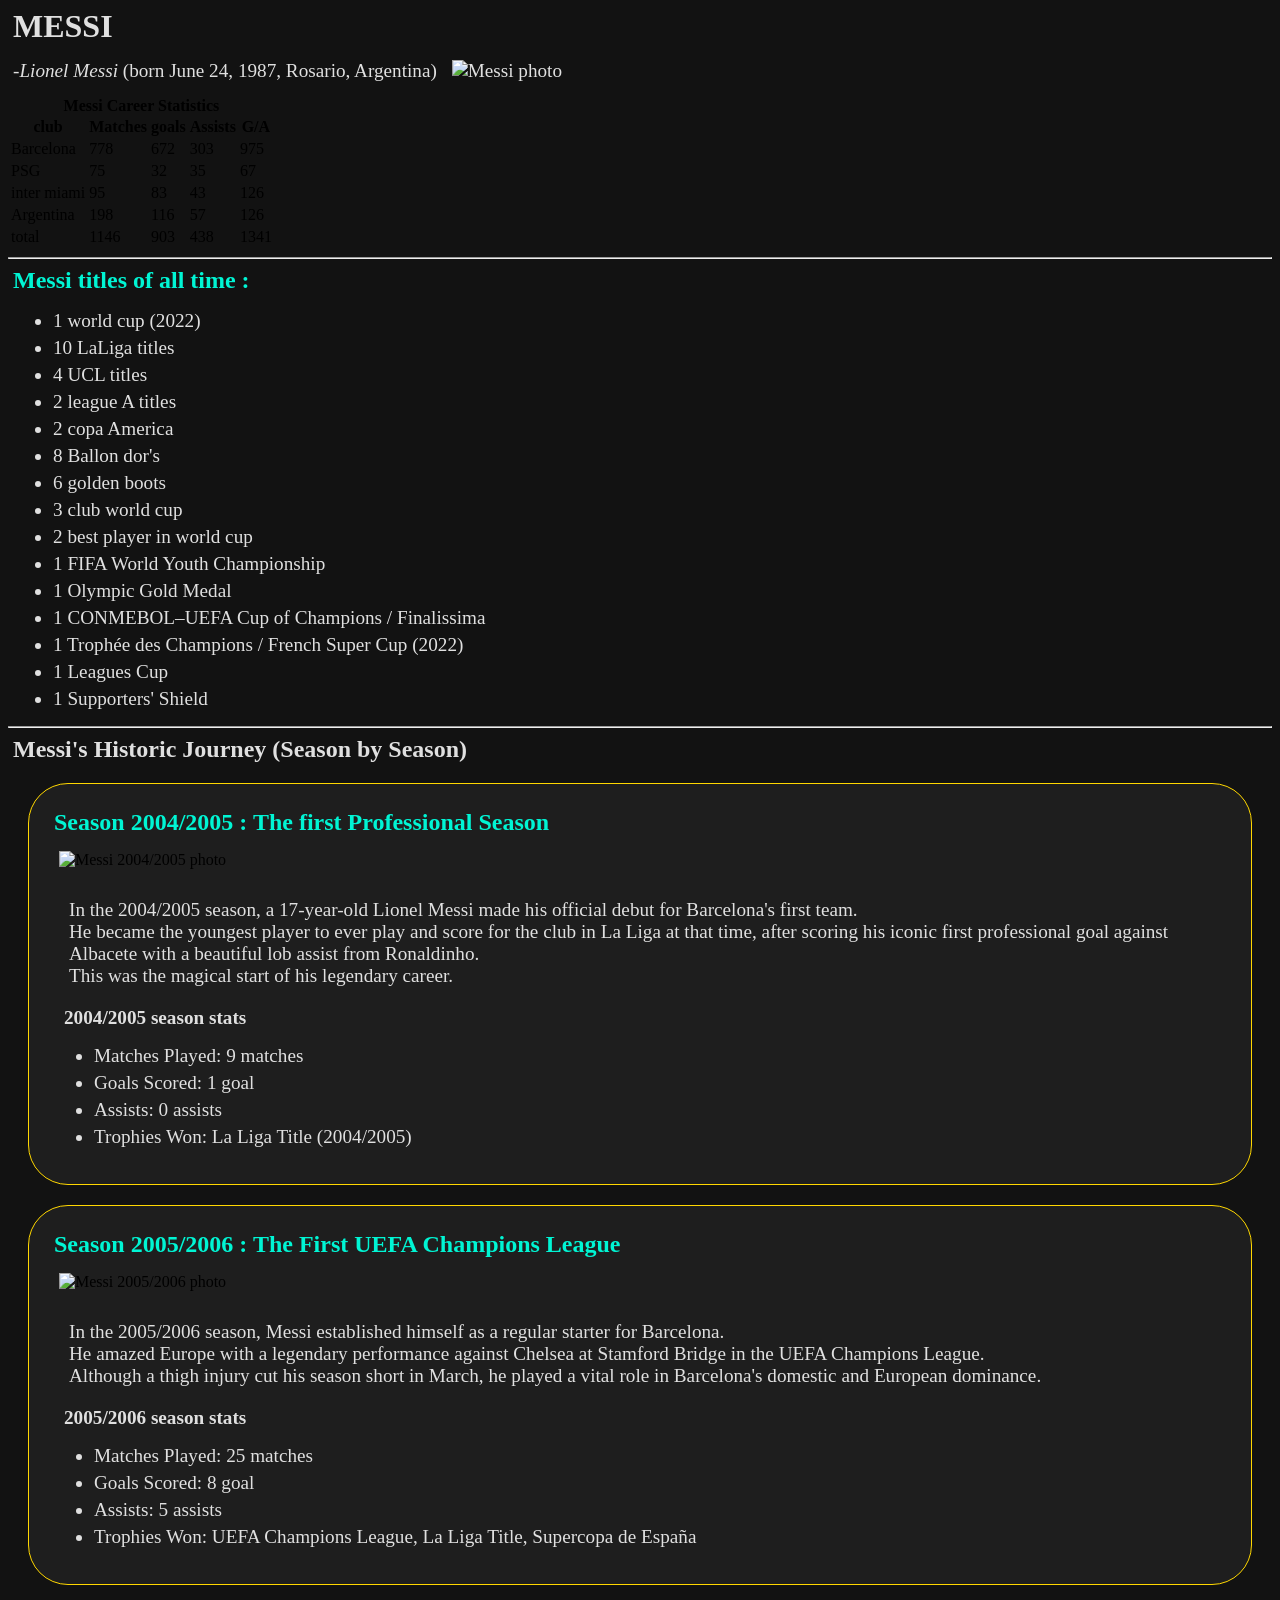
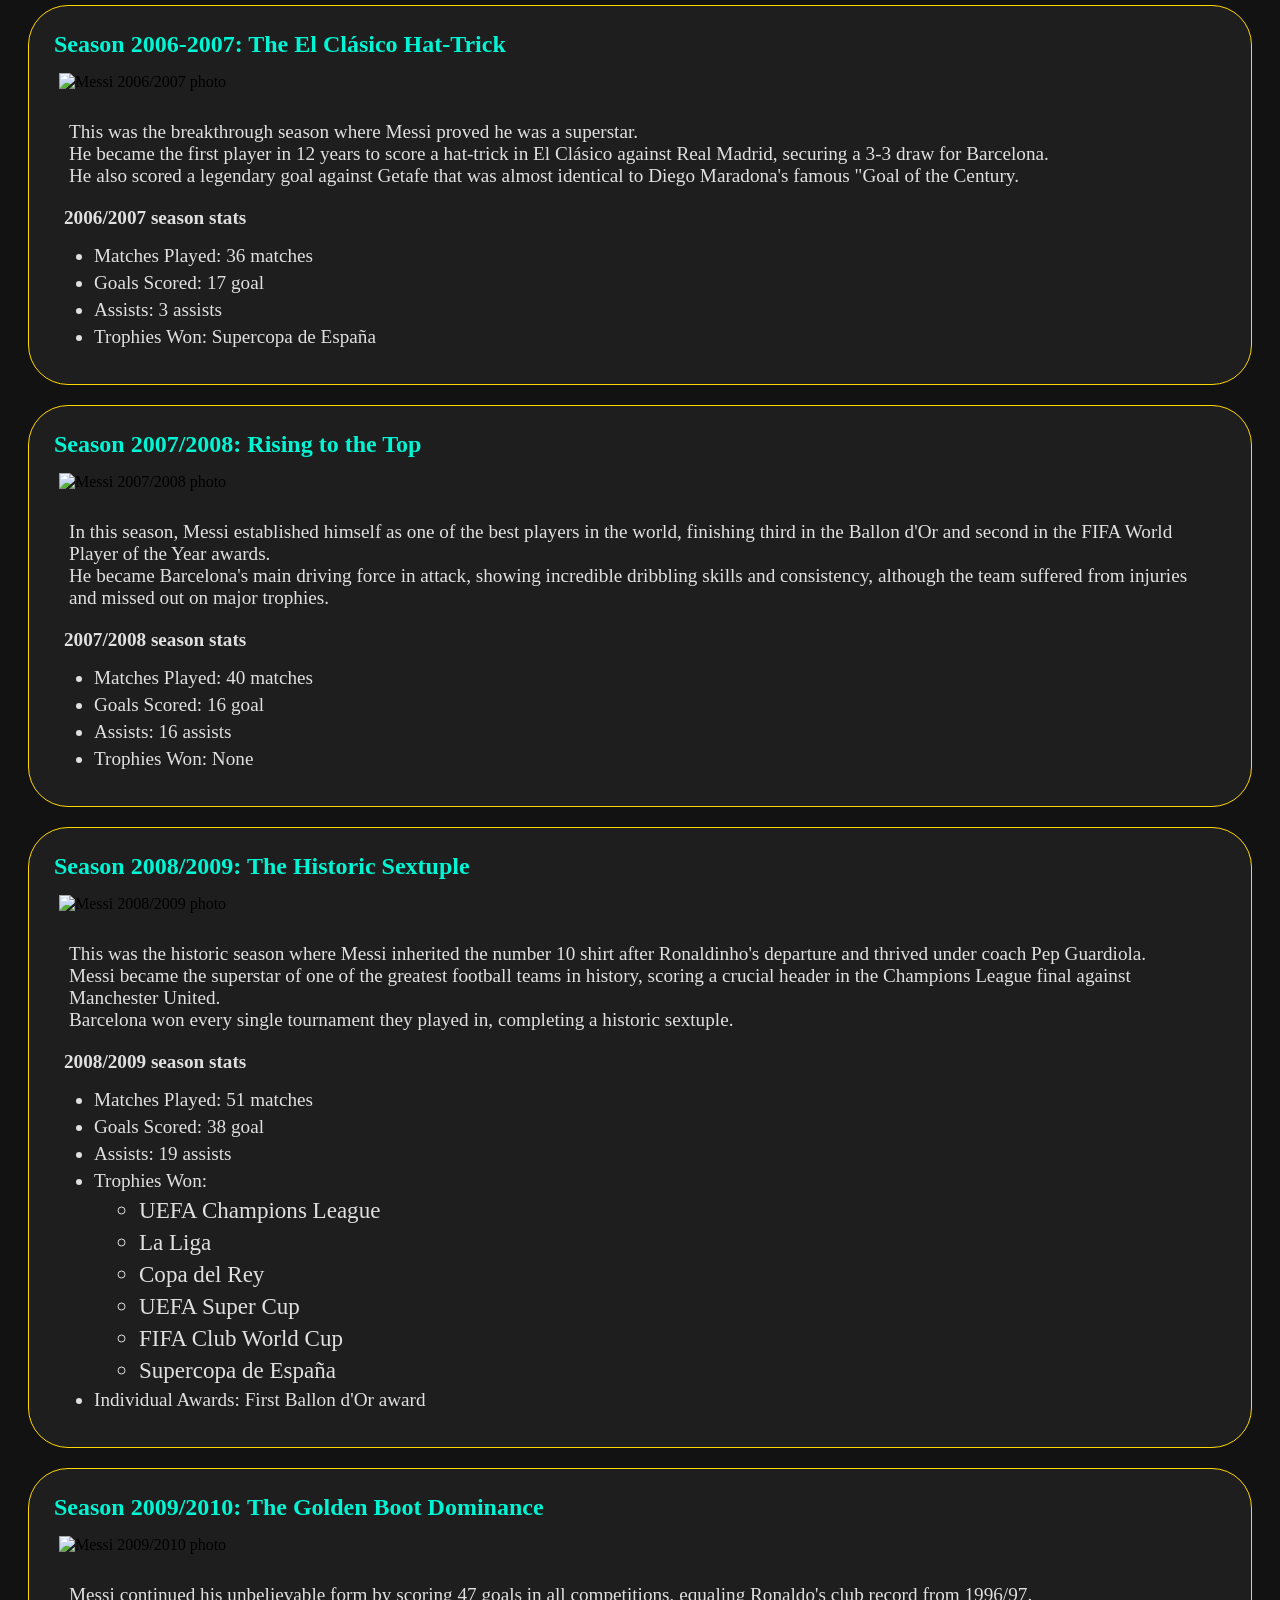
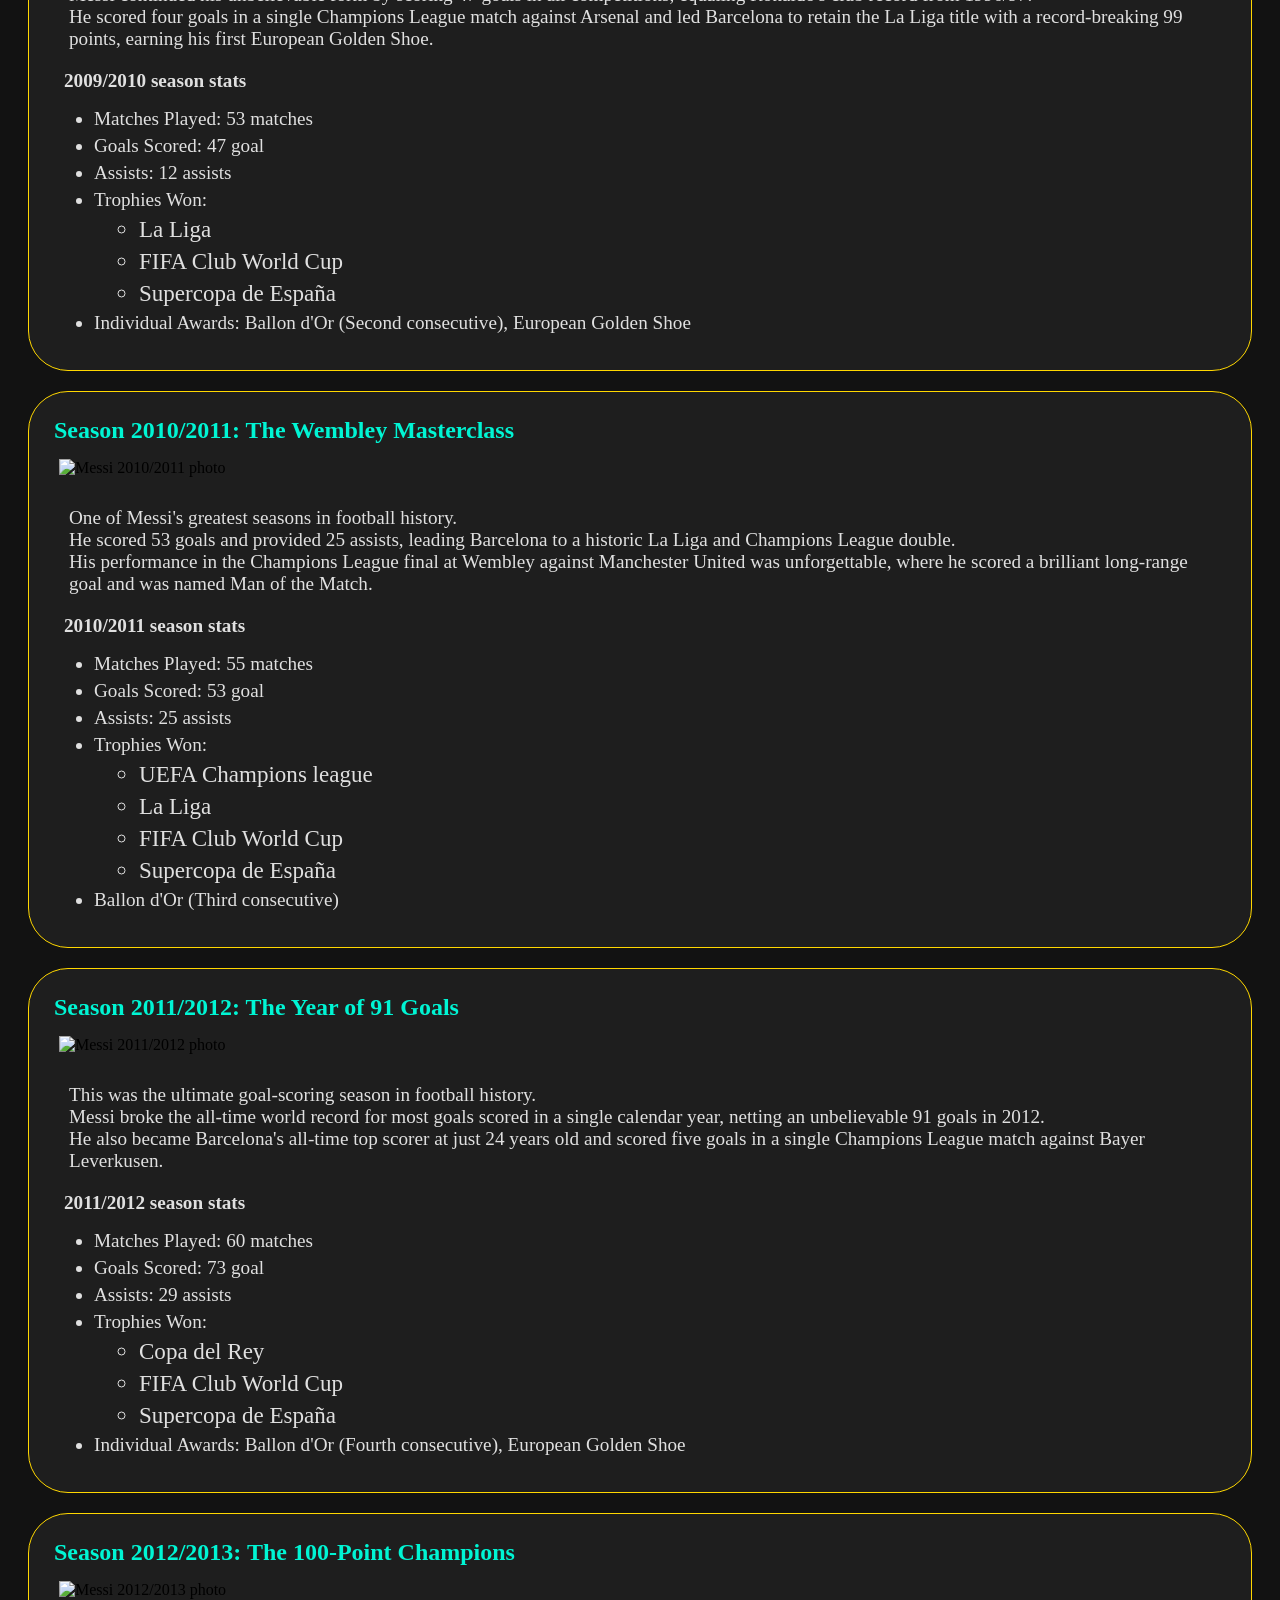
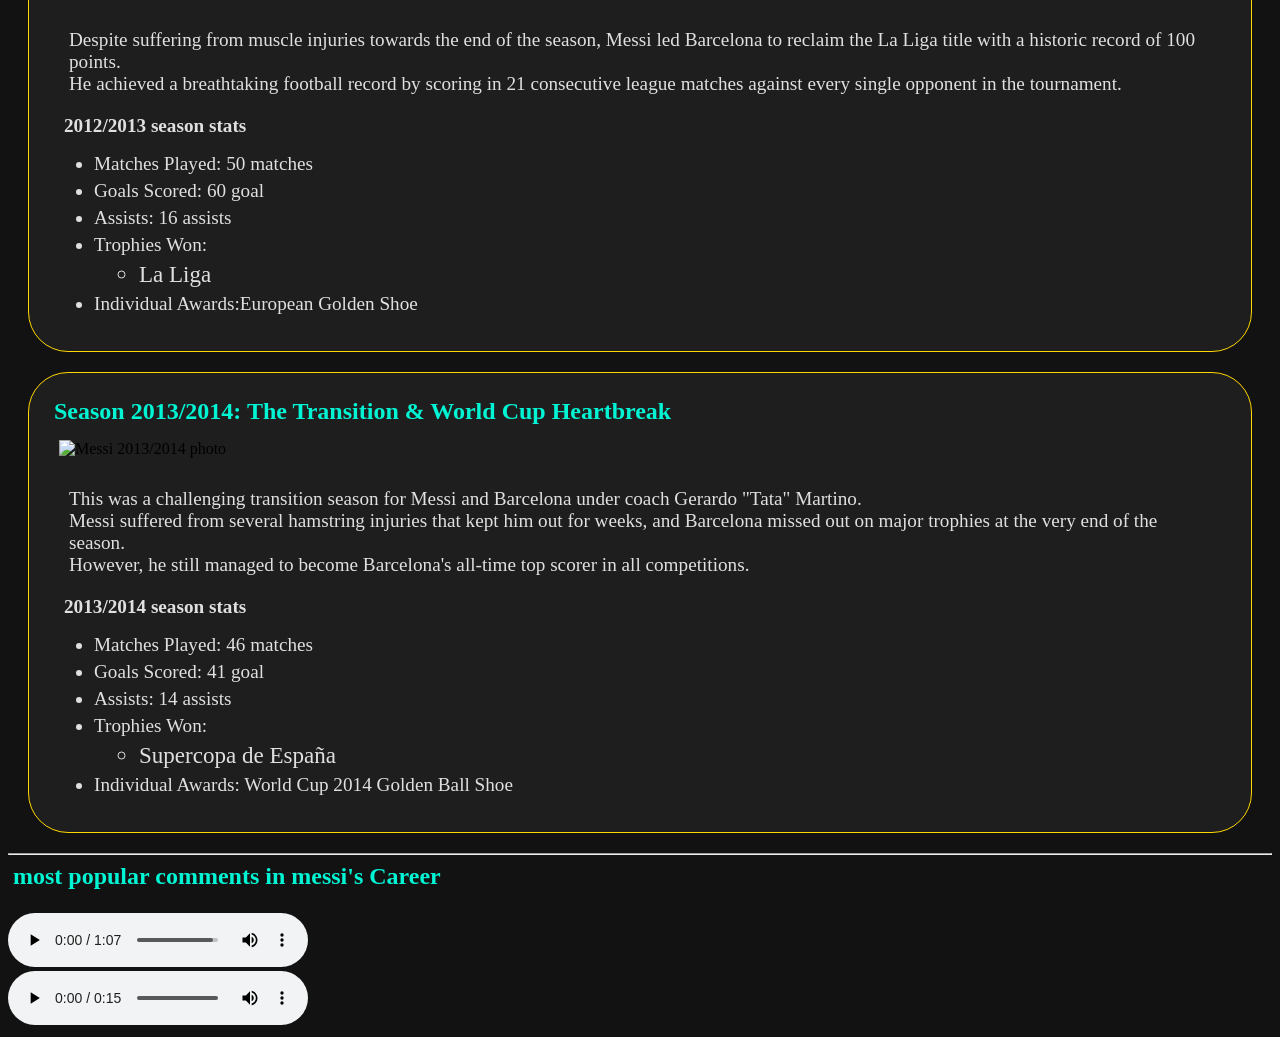
==== index.html @ bf4b51ef "add some changes on the fonts" ====
<!doctype html>
<html>
  <link rel="stylesheet" href="/css/project1.css" />

  <head>
    <title>Leo's legacy</title>
    <meta charset="UTF-8" />
    <!-- دي عشان نكتب بالعرربي ف الموقع -->
  </head>

  <body>
    <h1>MESSI</h1>
    <p>
      <i>-Lionel Messi</i> (born June 24, 1987, Rosario, Argentina)
      <img
        src="https://a.espncdn.com/combiner/i?img=/i/headshots/soccer/players/full/45843.png"
        alt="Messi photo"
      />
    </p>

    <table>
      <caption>
        <b>Messi Career Statistics</b>
      </caption>
      <thead>
        <tr>
          <th>club</th>
          <th>Matches</th>
          <th>goals</th>
          <th>Assists</th>
          <th>G/A</th>
        </tr>
      </thead>
      <tbody>
        <tr>
          <td>Barcelona</td>
          <td>778</td>
          <td>672</td>
          <td>303</td>
          <td>975</td>
        </tr>
        <tr>
          <td>PSG</td>
          <td>75</td>
          <td>32</td>
          <td>35</td>
          <td>67</td>
        </tr>
        <tr>
          <td>inter miami</td>
          <td>95</td>
          <td>83</td>
          <td>43</td>
          <td>126</td>
        </tr>
        <tr>
          <td>Argentina</td>
          <td>198</td>
          <td>116</td>
          <td>57</td>
          <td>126</td>
        </tr>
      </tbody>
      <tfoot>
        <tr>
          <td>total</td>
          <td>1146</td>
          <td>903</td>
          <td>438</td>
          <td>1341</td>
        </tr>
      </tfoot>
    </table>
    <hr />

    <h3 class="titels">Messi titles of all time :</h3>

    <ul>
      <div class="all trophies">
        <li>1 world cup (2022)</li>
        <li>10 LaLiga titles</li>
        <li>4 UCL titles</li>
        <li>2 league A titles</li>
        <li>2 copa America</li>
        <li>8 Ballon dor's</li>
        <li>6 golden boots</li>
        <li>3 club world cup</li>
        <li>2 best player in world cup</li>
        <li>1 FIFA World Youth Championship</li>
        <li>1 Olympic Gold Medal</li>
        <li>1 CONMEBOL–UEFA Cup of Champions / Finalissima</li>
        <li>1 Trophée des Champions / French Super Cup (2022)</li>
        <li>1 Leagues Cup</li>
        <li>1 Supporters' Shield</li>
      </div>
    </ul>

    <hr />
    <h2>Messi's Historic Journey (Season by Season)</h2>
    <div class="all-seasons">
      <div class="card">
        <h3>Season 2004/2005 : The first Professional Season</h3>
        <img
          src="https://a1.espncdn.com/combiner/i?img=%2Fphoto%2F2020%2F1016%2Fr761508_1296x729_16%2D9.jpg"
          alt="Messi 2004/2005 photo"
        />
        <p>
          In the 2004/2005 season, a 17-year-old Lionel Messi made his official
          debut for Barcelona's first team. <br />
          He became the youngest player to ever play and score for the club in
          La Liga at that time, after scoring his iconic first professional goal
          against Albacete with a beautiful lob assist from Ronaldinho. <br />
          This was the magical start of his legendary career.
        </p>
        <h4>2004/2005 season stats</h4>
        <ul class="season-stats">
          <li>Matches Played: 9 matches</li>
          <li>Goals Scored: 1 goal</li>
          <li>Assists: 0 assists</li>
          <li>Trophies Won: La Liga Title (2004/2005)</li>
        </ul>
      </div>
      <!-- ========================================================= -->
      <div class="card">
        <h3>Season 2005/2006 : The First UEFA Champions League</h3>
        <img
          src="https://encrypted-tbn0.gstatic.com/images?q=tbn:ANd9GcSc2BdhzRBZnSNeJ4zY0mTspWucryMTUNjLpw&s"
          alt="Messi 2005/2006 photo"
        />
        <p>
          In the 2005/2006 season, Messi established himself as a regular
          starter for Barcelona. <br />
          He amazed Europe with a legendary performance against Chelsea at
          Stamford Bridge in the UEFA Champions League. <br />
          Although a thigh injury cut his season short in March, he played a
          vital role in Barcelona's domestic and European dominance.
        </p>
        <h4>2005/2006 season stats</h4>
        <ul class="season-stats">
          <li>Matches Played: 25 matches</li>
          <li>Goals Scored: 8 goal</li>
          <li>Assists: 5 assists</li>
          <li>
            Trophies Won: UEFA Champions League, La Liga Title, Supercopa de
            España
          </li>
        </ul>
      </div>
      <!-- ============================================================== -->
      <div class="card">
        <h3>Season 2006-2007: The El Clásico Hat-Trick</h3>
        <img
          src="https://www.fcbarcelona.com/fcbarcelona/photo/2019/03/29/9ada34db-a705-40c1-ada2-b92ec558e5f5/JPIkvYRy.jpg"
          alt="Messi 2006/2007 photo"
        />
        <p>
          This was the breakthrough season where Messi proved he was a
          superstar. <br />
          He became the first player in 12 years to score a hat-trick in El
          Clásico against Real Madrid, securing a 3-3 draw for Barcelona. <br />
          He also scored a legendary goal against Getafe that was almost
          identical to Diego Maradona's famous "Goal of the Century.
        </p>
        <h4>2006/2007 season stats</h4>
        <ul class="season-stats">
          <li>Matches Played: 36 matches</li>
          <li>Goals Scored: 17 goal</li>
          <li>Assists: 3 assists</li>
          <li>Trophies Won: Supercopa de España</li>
        </ul>
      </div>
      <!-- ========================================================= -->
      <div class="card">
        <h3>Season 2007/2008: Rising to the Top</h3>
        <img
          src="https://pbs.twimg.com/media/G3e78CsWcAA0KgW.jpg"
          alt="Messi 2007/2008 photo"
        />
        <p>
          In this season, Messi established himself as one of the best players
          in the world, finishing third in the Ballon d'Or and second in the
          FIFA World Player of the Year awards. <br />
          He became Barcelona's main driving force in attack, showing incredible
          dribbling skills and consistency, although the team suffered from
          injuries and missed out on major trophies.
        </p>
        <h4>2007/2008 season stats</h4>
        <ul class="season-stats">
          <li>Matches Played: 40 matches</li>
          <li>Goals Scored: 16 goal</li>
          <li>Assists: 16 assists</li>
          <li>Trophies Won: None</li>
        </ul>
      </div>
      <!-- ========================================================== -->
      <div class="card">
        <h3>Season 2008/2009: The Historic Sextuple</h3>
        <img
          src="https://encrypted-tbn0.gstatic.com/images?q=tbn:ANd9GcQhLHiyb4Vg6xTsDpBnx_9L5mYg8PqQRfYB2g&s"
          alt="Messi 2008/2009 photo"
        />
        <p>
          This was the historic season where Messi inherited the number 10 shirt
          after Ronaldinho's departure and thrived under coach Pep Guardiola.
          <br />
          Messi became the superstar of one of the greatest football teams in
          history, scoring a crucial header in the Champions League final
          against Manchester United. <br />
          Barcelona won every single tournament they played in, completing a
          historic sextuple.
        </p>
        <h4>2008/2009 season stats</h4>
        <ul class="season-stats">
          <li>Matches Played: 51 matches</li>
          <li>Goals Scored: 38 goal</li>
          <li>Assists: 19 assists</li>
          <li>
            Trophies Won:
            <ul>
              <li>UEFA Champions League</li>
              <li>La Liga</li>
              <li>Copa del Rey</li>
              <li>UEFA Super Cup</li>
              <li>FIFA Club World Cup</li>
              <li>Supercopa de España</li>
            </ul>
          </li>
          <li>Individual Awards: First Ballon d'Or award</li>
        </ul>
      </div>
      <!-- =========================================================== -->
      <div class="card">
        <h3>Season 2009/2010: The Golden Boot Dominance</h3>
        <img
          src="https://encrypted-tbn0.gstatic.com/images?q=tbn:ANd9GcQ92diQZM3QK4p-pjpOf4iluNJWQZvnELq_tQ&s"
          alt="Messi 2009/2010 photo"
        />
        <p>
          Messi continued his unbelievable form by scoring 47 goals in all
          competitions, equaling Ronaldo's club record from 1996/97. <br />
          He scored four goals in a single Champions League match against
          Arsenal and led Barcelona to retain the La Liga title with a
          record-breaking 99 points, earning his first European Golden Shoe.
        </p>
        <h4>2009/2010 season stats</h4>
        <ul class="season-stats">
          <li>Matches Played: 53 matches</li>
          <li>Goals Scored: 47 goal</li>
          <li>Assists: 12 assists</li>
          <li>
            Trophies Won:
            <ul>
              <li>La Liga</li>
              <li>FIFA Club World Cup</li>
              <li>Supercopa de España</li>
            </ul>
          </li>
          <li>
            Individual Awards: Ballon d'Or (Second consecutive), European Golden
            Shoe
          </li>
        </ul>
      </div>
      <!-- ============================================ -->
      <div class="card">
        <h3>Season 2010/2011: The Wembley Masterclass</h3>
        <img
          src="https://encrypted-tbn0.gstatic.com/images?q=tbn:ANd9GcTqR2GFIgqpSmVEl_VtTLbA85ZPRCJ5lJD36Q&s"
          alt="Messi 2010/2011 photo"
        />
        <p>
          One of Messi's greatest seasons in football history. <br />
          He scored 53 goals and provided 25 assists, leading Barcelona to a
          historic La Liga and Champions League double. <br />
          His performance in the Champions League final at Wembley against
          Manchester United was unforgettable, where he scored a brilliant
          long-range goal and was named Man of the Match.
        </p>
        <h4>2010/2011 season stats</h4>
        <ul class="season-stats">
          <li>Matches Played: 55 matches</li>
          <li>Goals Scored: 53 goal</li>
          <li>Assists: 25 assists</li>
          <li>
            Trophies Won:
            <ul>
              <li>UEFA Champions league</li>
              <li>La Liga</li>
              <li>FIFA Club World Cup</li>
              <li>Supercopa de España</li>
            </ul>
          </li>
          <li>Ballon d'Or (Third consecutive)</li>
        </ul>
      </div>
      <!-- ====================================== -->
      <div class="card">
        <h3>Season 2011/2012: The Year of 91 Goals</h3>
        <img src="/images/download.jpg" alt="Messi 2011/2012 photo" />
        <p>
          This was the ultimate goal-scoring season in football history. <br />
          Messi broke the all-time world record for most goals scored in a
          single calendar year, netting an unbelievable 91 goals in 2012. <br />
          He also became Barcelona's all-time top scorer at just 24 years old
          and scored five goals in a single Champions League match against Bayer
          Leverkusen.
        </p>
        <h4>2011/2012 season stats</h4>
        <ul class="season-stats">
          <li>Matches Played: 60 matches</li>
          <li>Goals Scored: 73 goal</li>
          <li>Assists: 29 assists</li>
          <li>
            Trophies Won:
            <ul>
              <li>Copa del Rey</li>
              <li>FIFA Club World Cup</li>
              <li>Supercopa de España</li>
            </ul>
          </li>
          <li>
            Individual Awards: Ballon d'Or (Fourth consecutive), European Golden
            Shoe
          </li>
        </ul>
      </div>
      <!-- ============================================================ -->
      <div class="card">
        <h3>Season 2012/2013: The 100-Point Champions</h3>
        <img src="/images/download (1).jpg" alt="Messi 2012/2013 photo" />
        <p>
          Despite suffering from muscle injuries towards the end of the season,
          Messi led Barcelona to reclaim the La Liga title with a historic
          record of 100 points. <br />
          He achieved a breathtaking football record by scoring in 21
          consecutive league matches against every single opponent in the
          tournament.
        </p>
        <h4>2012/2013 season stats</h4>
        <ul class="season-stats">
          <li>Matches Played: 50 matches</li>
          <li>Goals Scored: 60 goal</li>
          <li>Assists: 16 assists</li>
          <li>
            Trophies Won:
            <ul>
              <li>La Liga</li>
            </ul>
          </li>
          <li>Individual Awards:European Golden Shoe</li>
        </ul>
      </div>
      <!-- =============================================== -->
      <div class="card">
        <h3>Season 2013/2014: The Transition & World Cup Heartbreak</h3>
        <img src="/images/download (2).jpg" alt="Messi 2013/2014 photo" />
        <p>
          This was a challenging transition season for Messi and Barcelona under
          coach Gerardo "Tata" Martino. <br />
          Messi suffered from several hamstring injuries that kept him out for
          weeks, and Barcelona missed out on major trophies at the very end of
          the season. <br />
          However, he still managed to become Barcelona's all-time top scorer in
          all competitions.
        </p>
        <h4>2013/2014 season stats</h4>
        <ul class="season-stats">
          <li>Matches Played: 46 matches</li>
          <li>Goals Scored: 41 goal</li>
          <li>Assists: 14 assists</li>
          <li>
            Trophies Won:
            <ul>
              <li>Supercopa de España</li>
            </ul>
          </li>
          <li>Individual Awards: World Cup 2014 Golden Ball Shoe</li>
        </ul>
      </div>
    </div>
    <!-- all-season div -->

    <hr />

    <h3>most popular comments in messi's Career</h3>
    <br />

    <audio controls>
      <source src="audio/bEhnbi4Cyfc.mp3" type="audio/mpeg" />
      your browser does not support audio tags
    </audio>
    <br />

    <audio controls>
      <source src="audio/ankara-messi-best-sound.mp3" type="audio/mpeg" />
      your browser does not support audio tags
    </audio>
  </body>
</html>
---- css/project1.css ----
:root {
  --main-bg: #121212;
  --card-bg: #1e1e1e;
  --text-color: #e0e0e0;
  --gold-accent: #ffd700;
  
}

body{
  background-color:var(--main-bg) ;
}

.card{
  border: 1px solid var(--gold-accent );
  background-color: var(--card-bg);
  border-radius: 40px;
  margin: 20px;
  padding: 20px;
}
.card p{
  margin: 20px;
}

h1,h2,h3,p,span,li,h4{
  color :var(--text-color);
  margin: 5px;
}

img {
  width: 100px;
  height: 100px;
  margin:10px;
}

h3{
  color: #00f5d4 ;
  font-size: x-large;
  /* ! اللون م لايق ع الويب  */
}



p,li,h4{
  font-size: larger;
}

h4{
  margin: 15px;
}
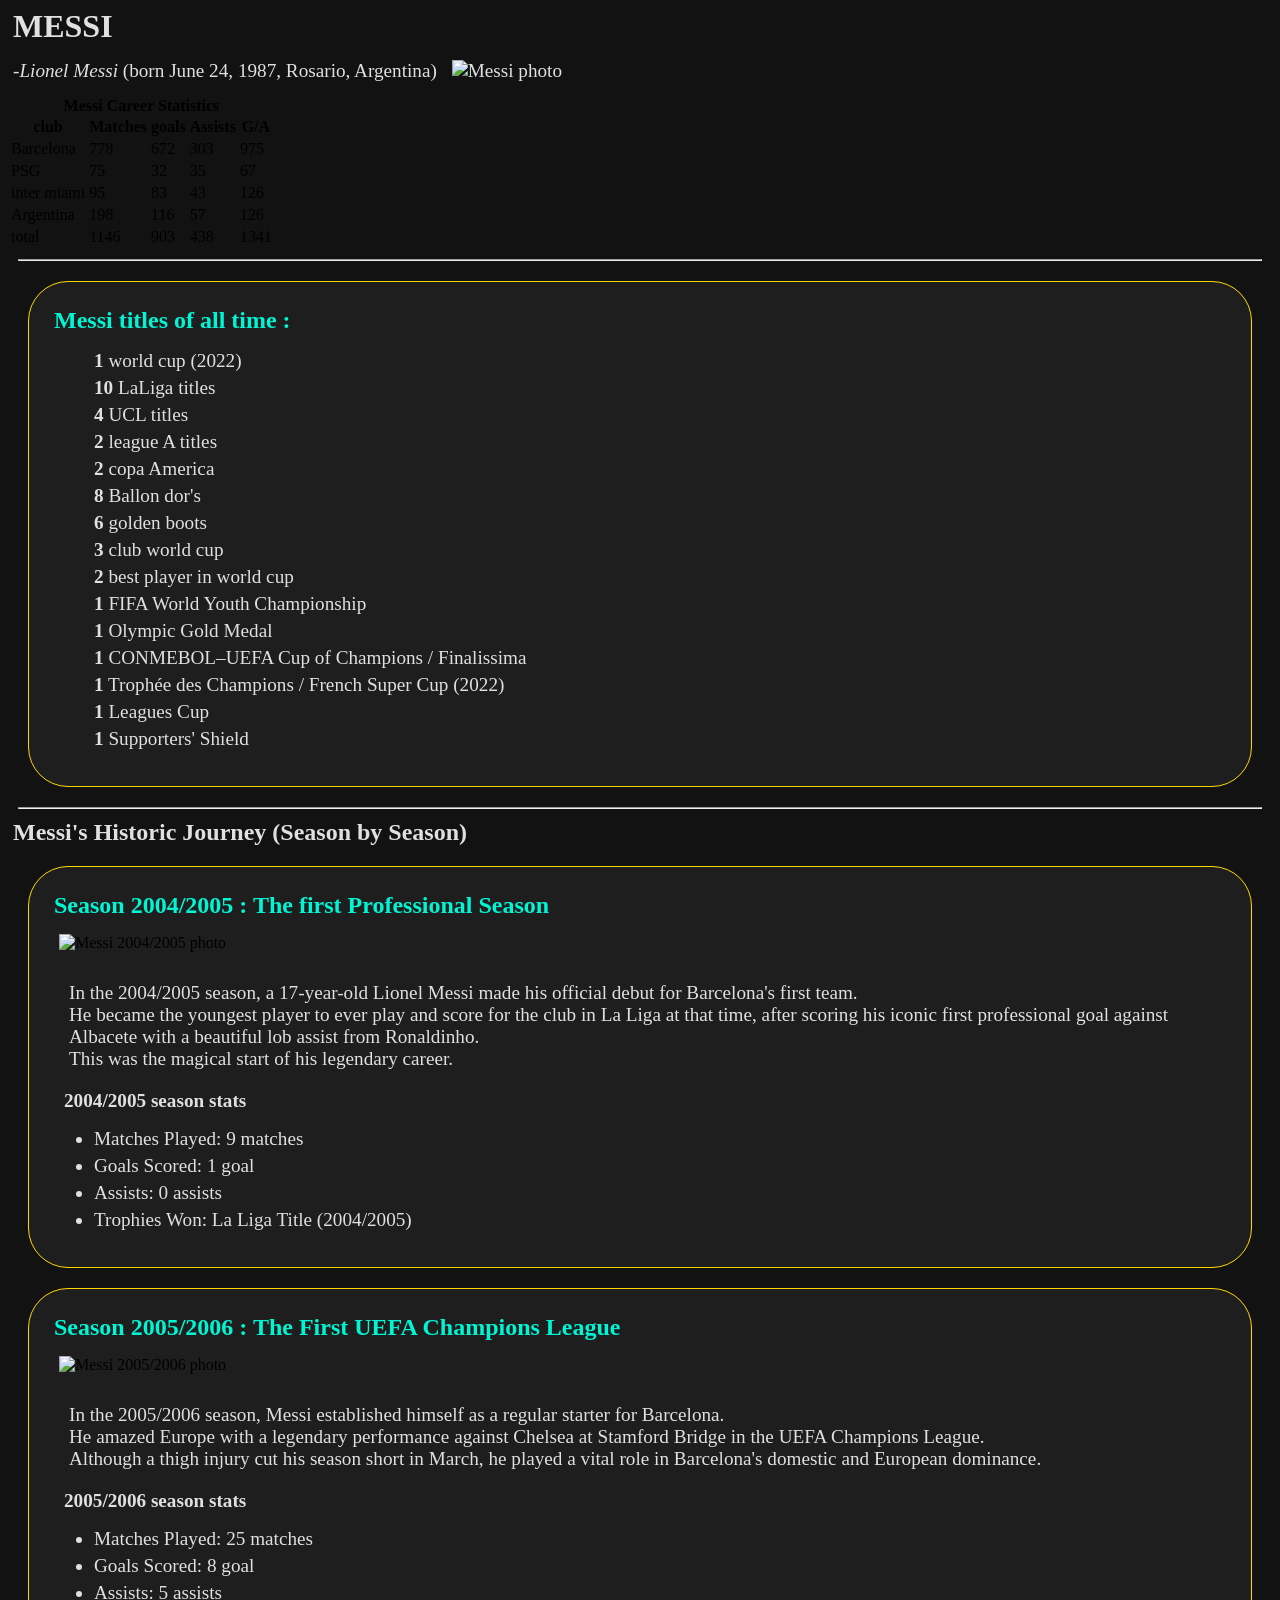
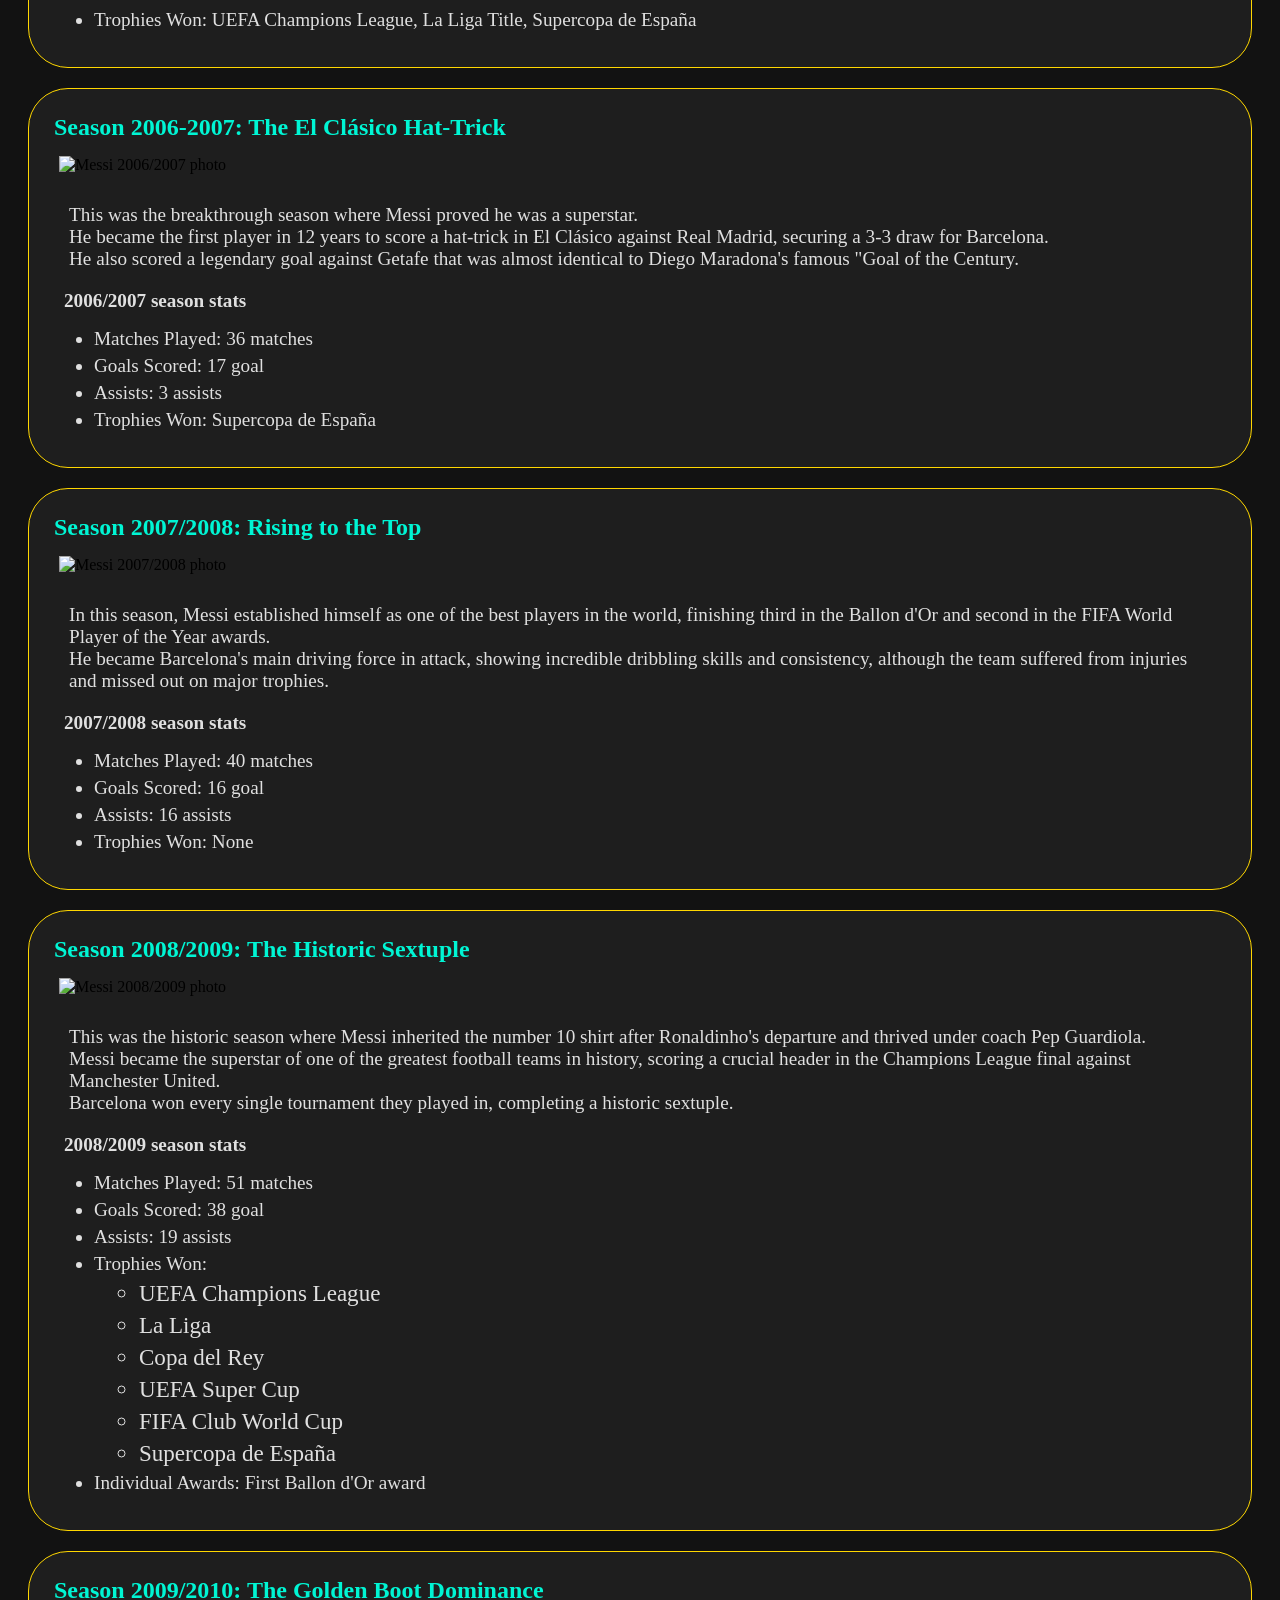
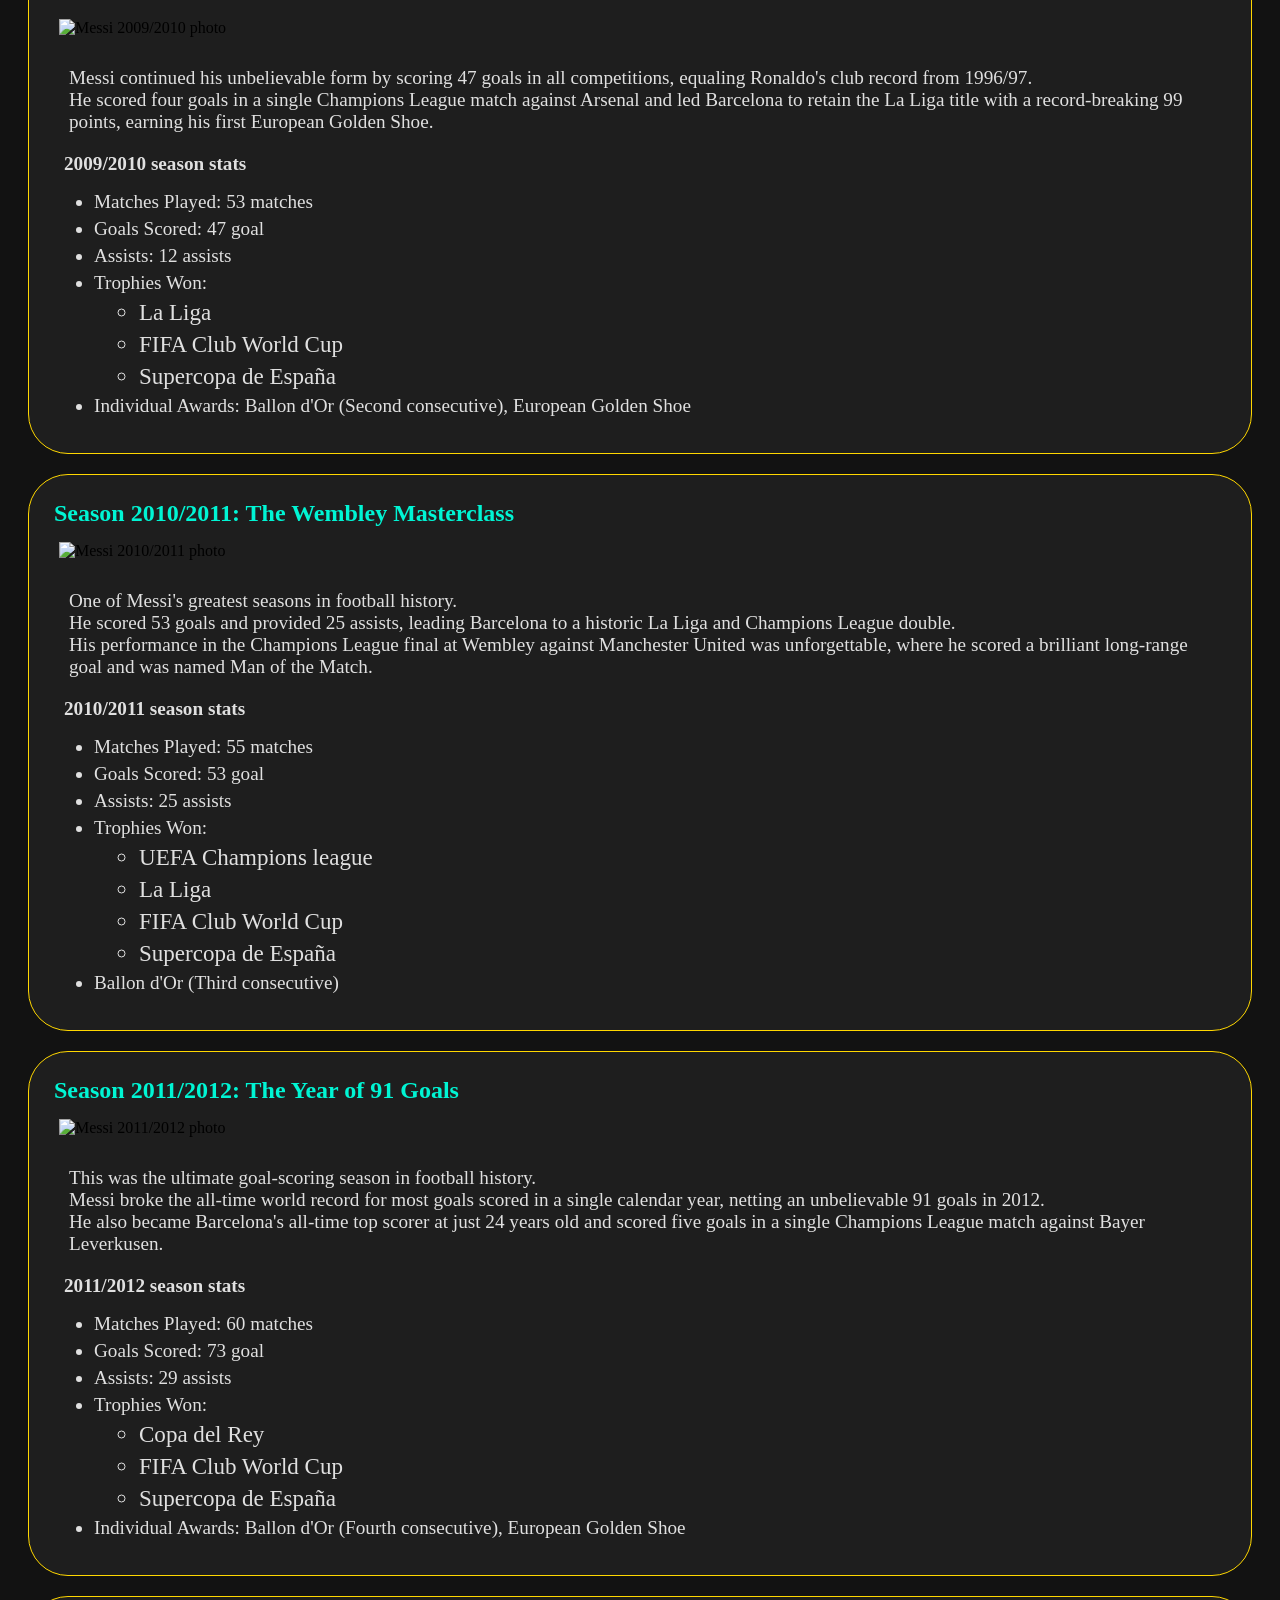
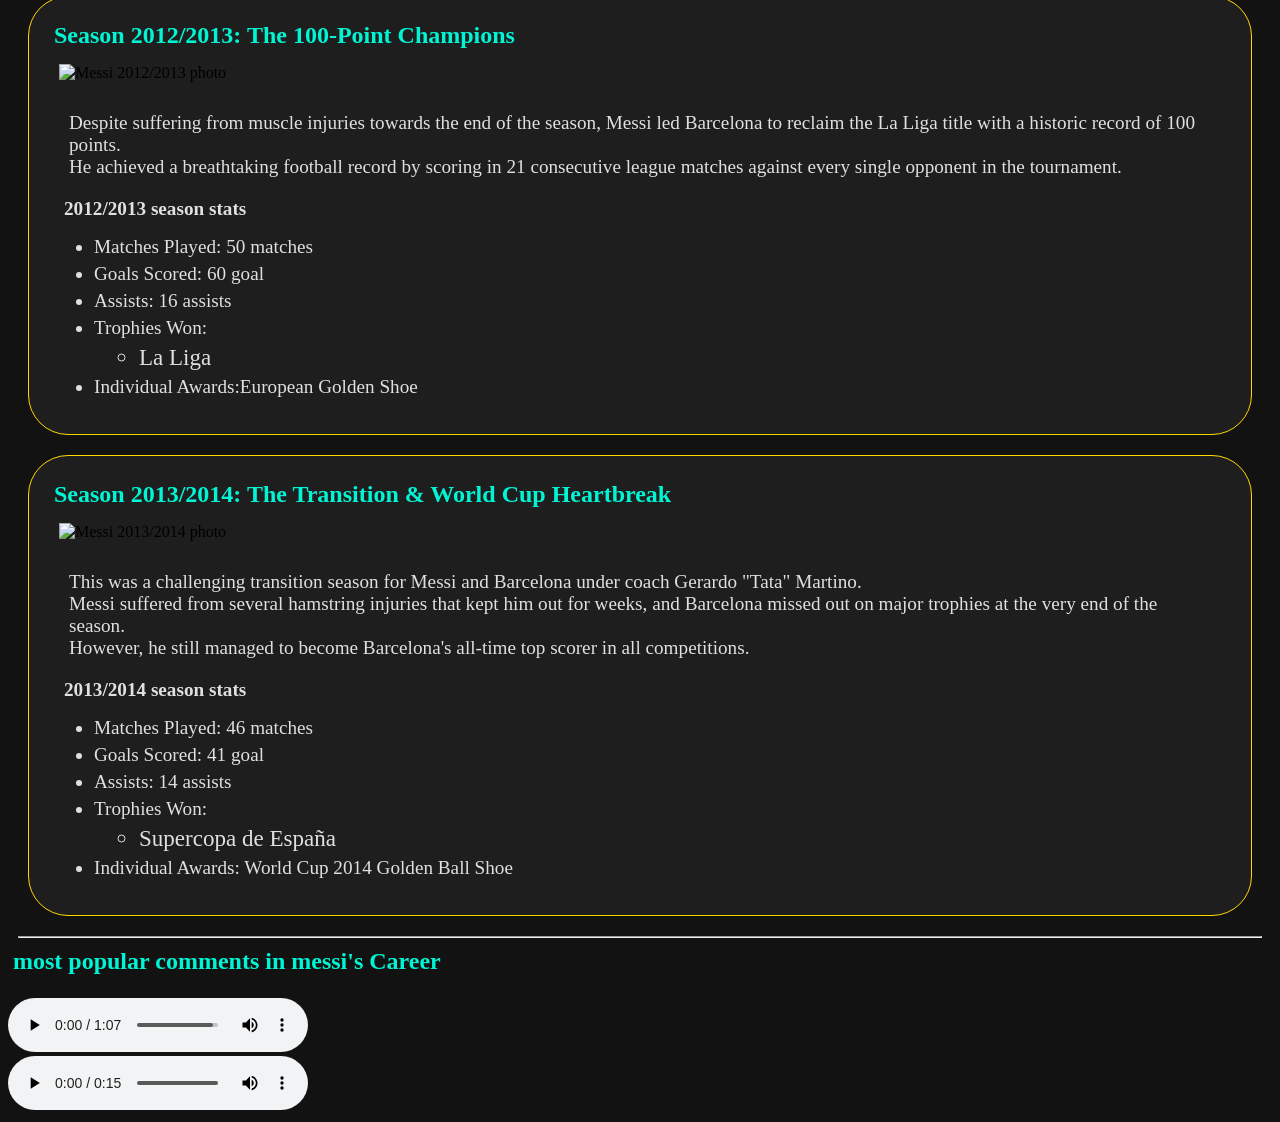
==== commit e4616c62: "add some changes" ====
--- a/index.html
+++ b/index.html
@@ -73,25 +73,24 @@
     </table>
     <hr />
 
-    <h3 class="titels">Messi titles of all time :</h3>
-
-    <ul>
-      <div class="all trophies">
-        <li>1 world cup (2022)</li>
-        <li>10 LaLiga titles</li>
-        <li>4 UCL titles</li>
-        <li>2 league A titles</li>
-        <li>2 copa America</li>
-        <li>8 Ballon dor's</li>
-        <li>6 golden boots</li>
-        <li>3 club world cup</li>
-        <li>2 best player in world cup</li>
-        <li>1 FIFA World Youth Championship</li>
-        <li>1 Olympic Gold Medal</li>
-        <li>1 CONMEBOL–UEFA Cup of Champions / Finalissima</li>
-        <li>1 Trophée des Champions / French Super Cup (2022)</li>
-        <li>1 Leagues Cup</li>
-        <li>1 Supporters' Shield</li>
+    <div class="card">
+      <h3>Messi titles of all time :</h3>
+      <ul class="All-time-trophies">
+          <li><strong>1</strong> world cup (2022)</li>
+          <li><strong>10</strong> LaLiga titles</li>
+          <li><strong>4</strong> UCL titles</li>
+          <li><strong>2</strong> league A titles</li>
+          <li><strong>2</strong> copa America</li>
+          <li><strong>8</strong> Ballon dor's</li>
+          <li><strong>6</strong> golden boots</li>
+          <li><strong>3</strong> club world cup</li>
+          <li><strong>2</strong> best player in world cup</li>
+          <li><strong>1</strong> FIFA World Youth Championship</li>
+          <li><strong>1</strong> Olympic Gold Medal</li>
+          <li><strong>1</strong> CONMEBOL–UEFA Cup of Champions / Finalissima</li>
+          <li><strong>1</strong> Trophée des Champions / French Super Cup (2022)</li>
+          <li><strong>1</strong> Leagues Cup</li>
+          <li><strong>1</strong> Supporters' Shield</li>
       </div>
     </ul>
 
--- a/css/project1.css
+++ b/css/project1.css
@@ -27,9 +27,11 @@
 }
 
 img {
-  width: 100px;
-  height: 100px;
+  width: auto;
+  height: 150px;
   margin:10px;
+  margin-top: 10px;
+  object-fit: contain;
 }
 
 h3{
@@ -38,6 +40,9 @@
   /* ! اللون م لايق ع الويب  */
 }
 
+hr{
+  margin: 10px;
+}
 
 
 p,li,h4{
@@ -48,4 +53,7 @@
   margin: 15px;
 }
 
+.All-time-trophies {
+  list-style: none;
+}
 
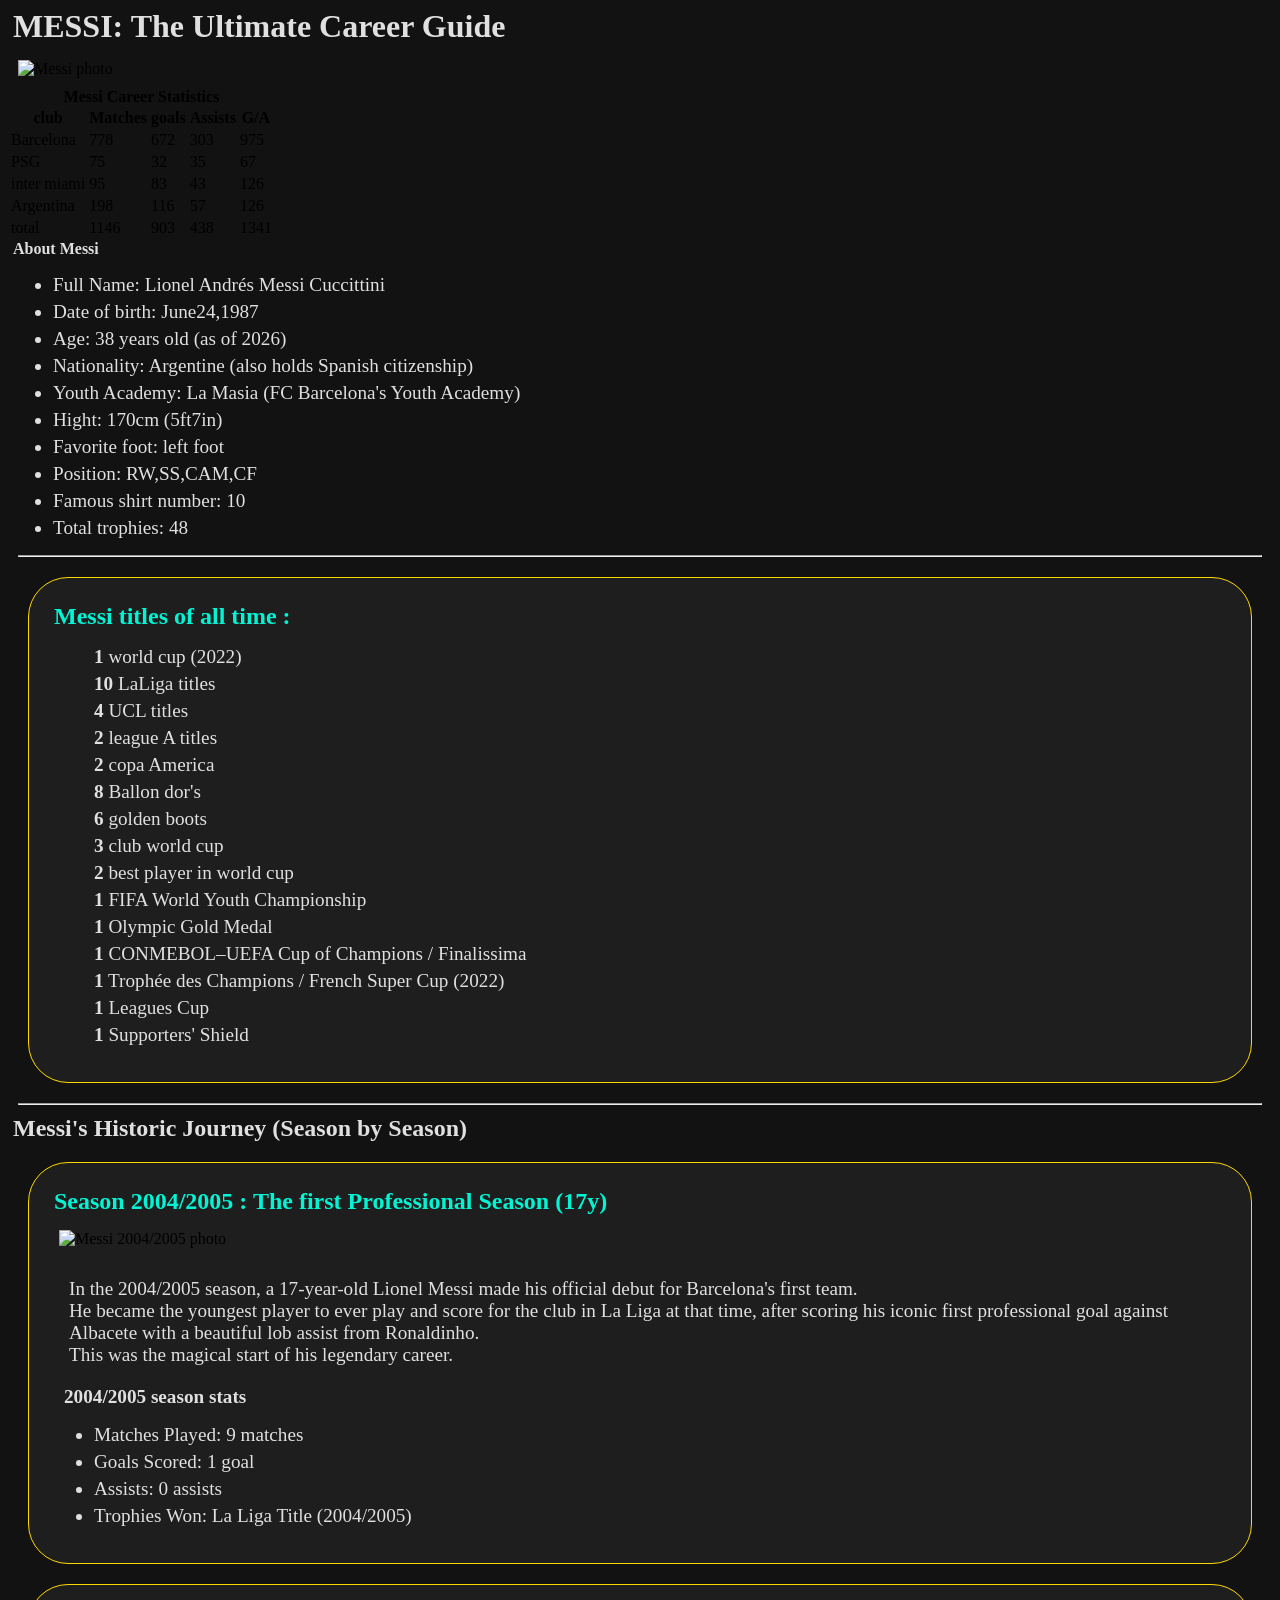
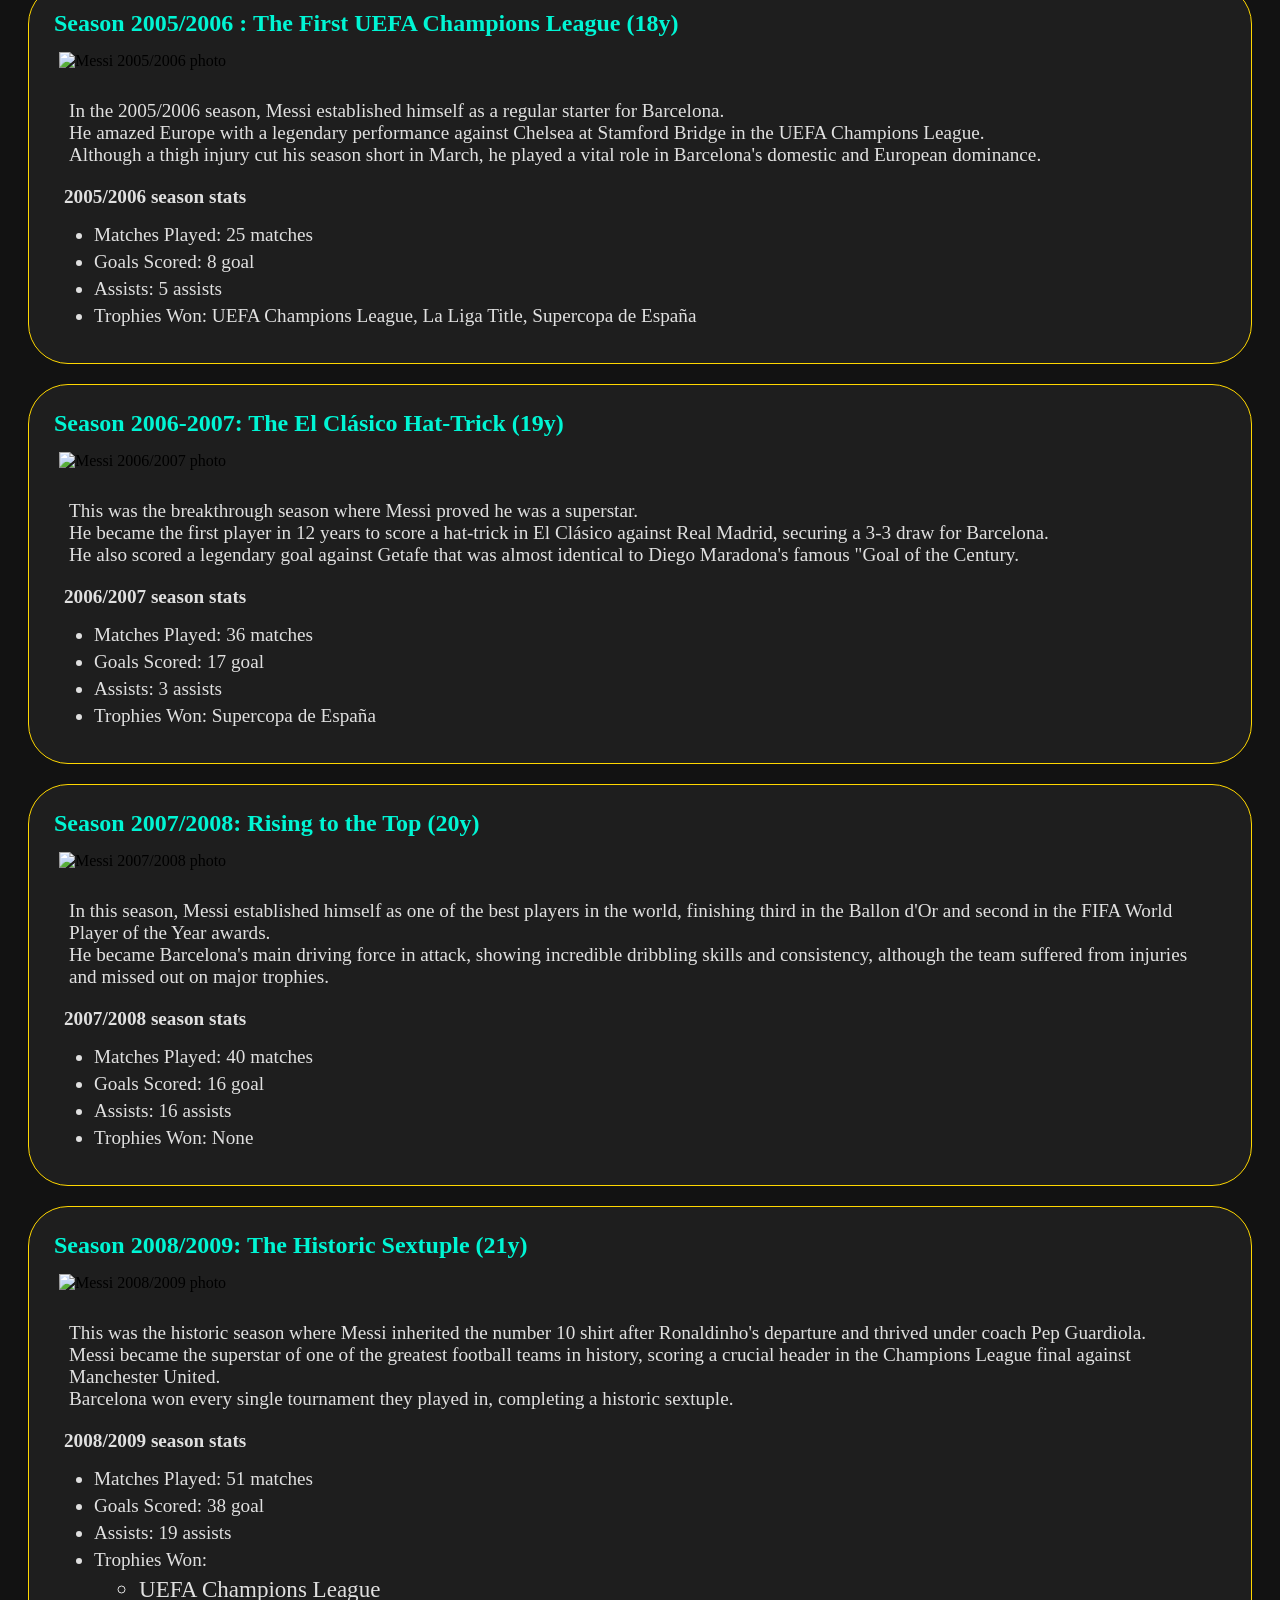
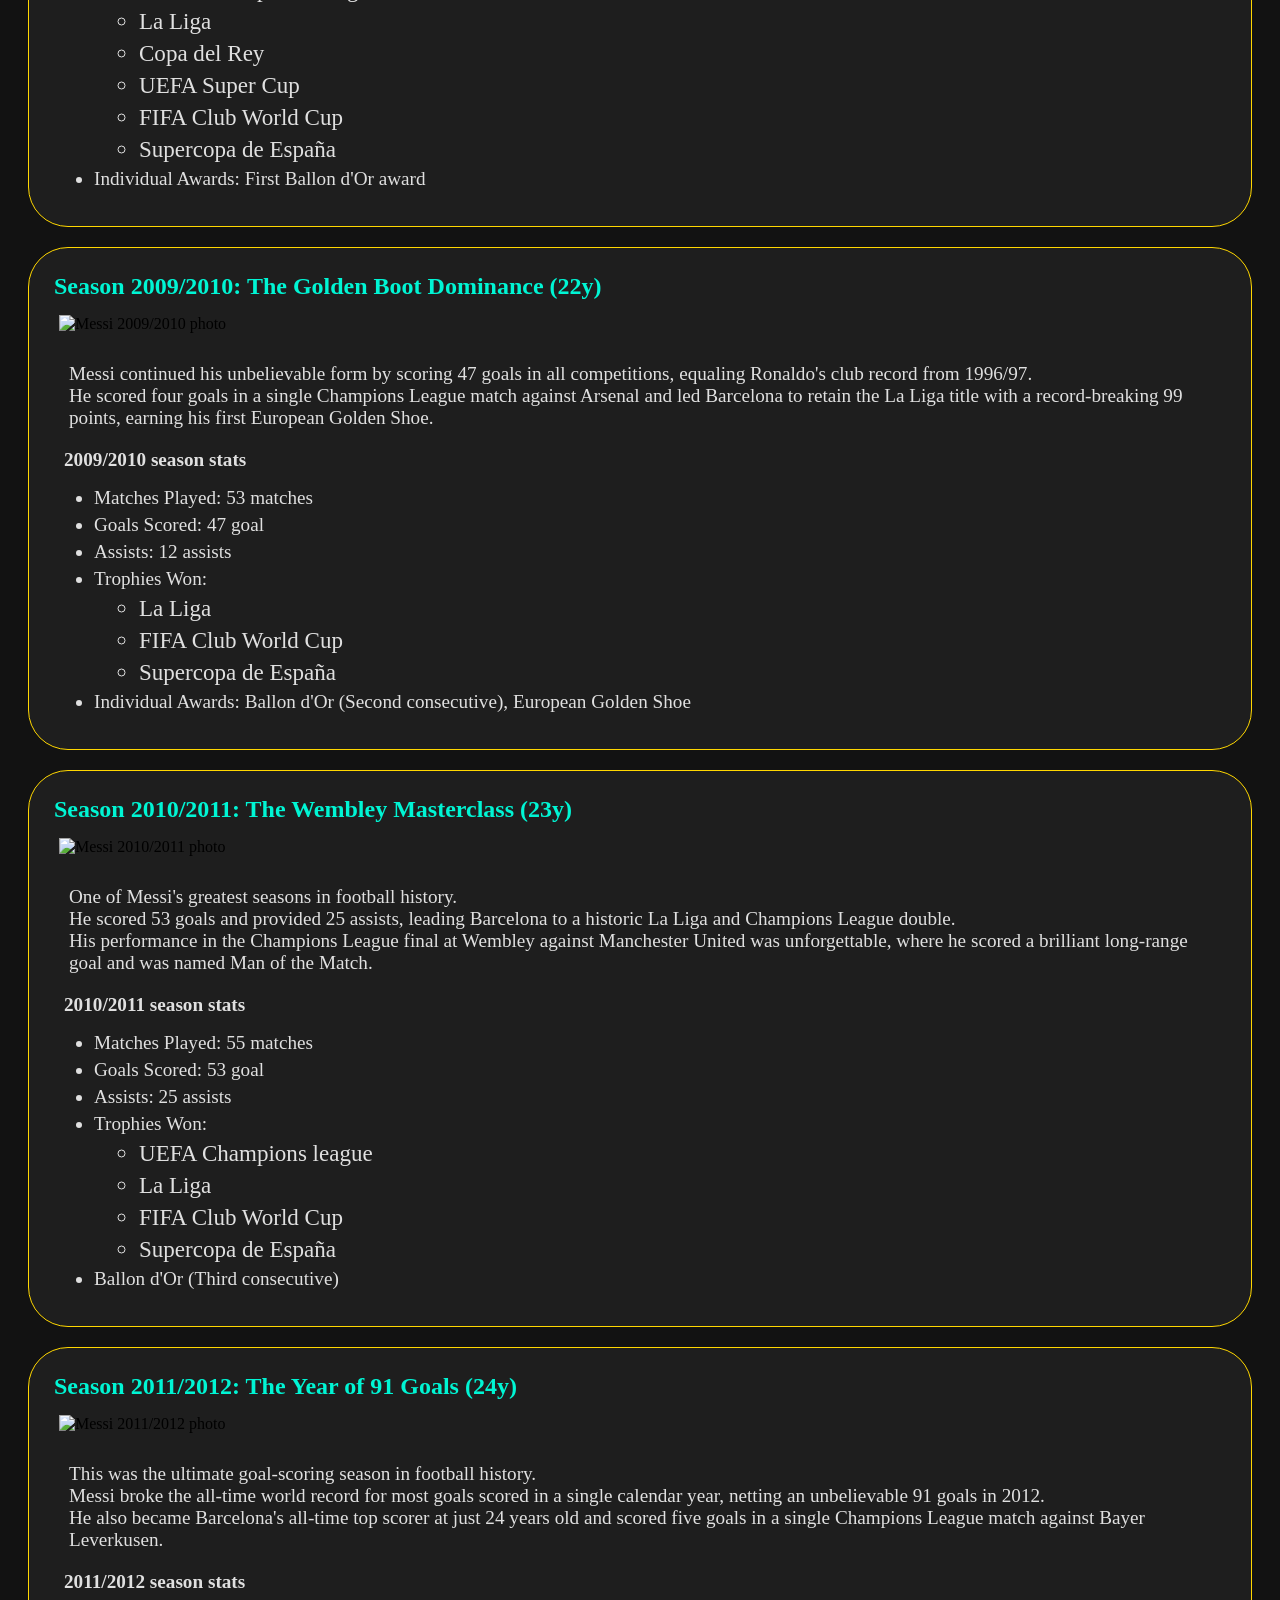
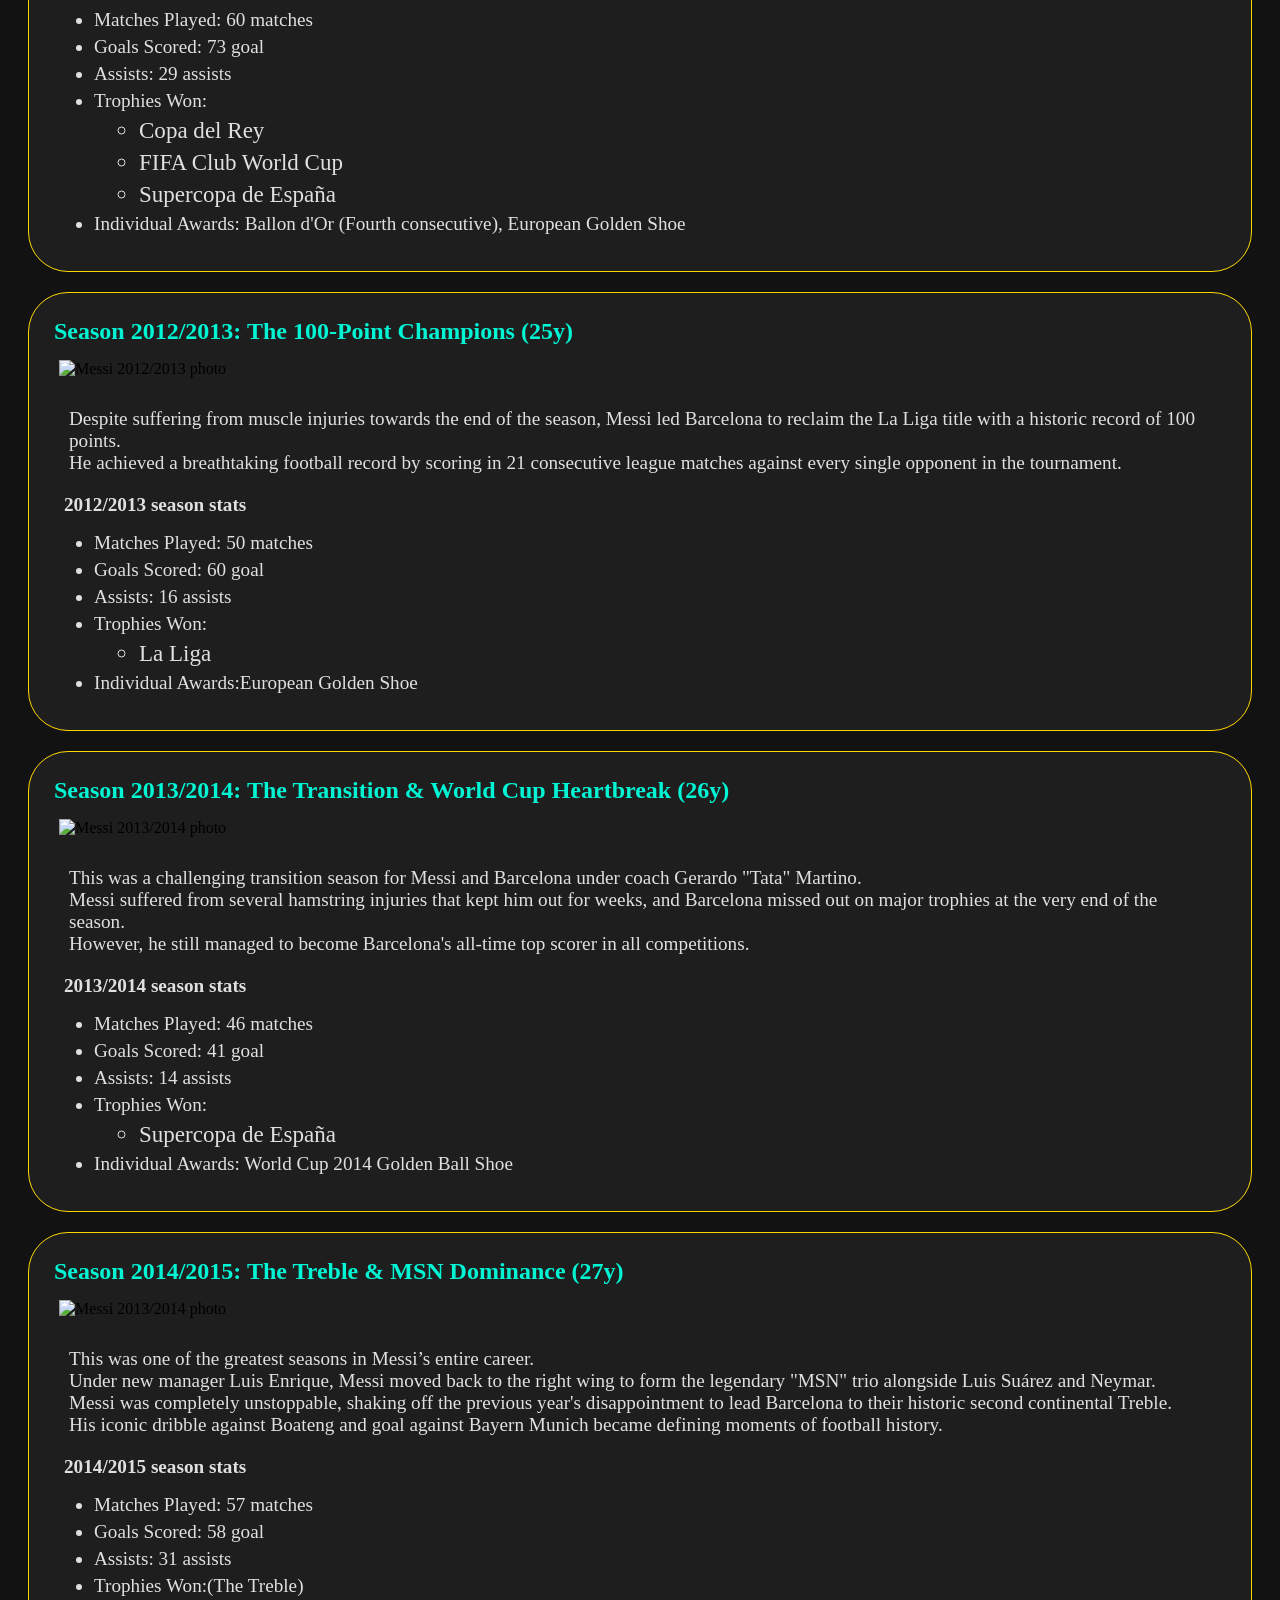
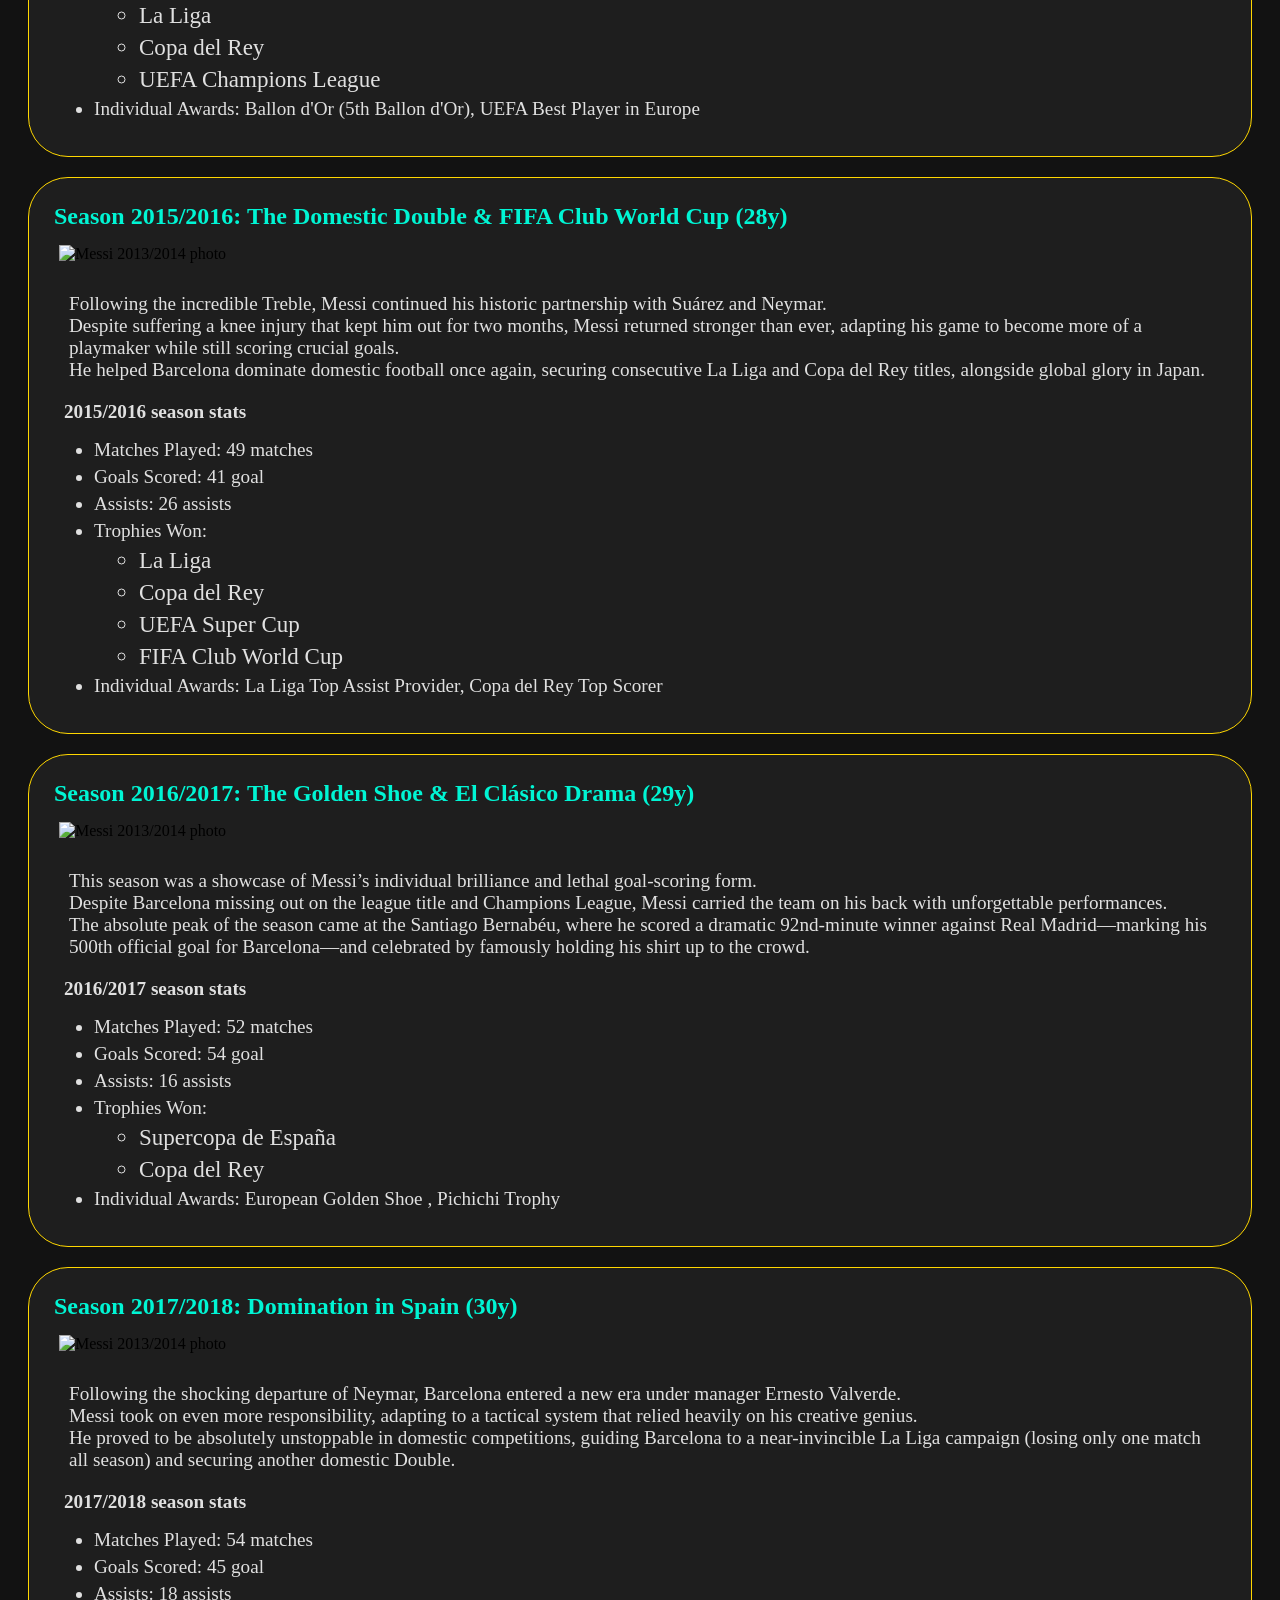
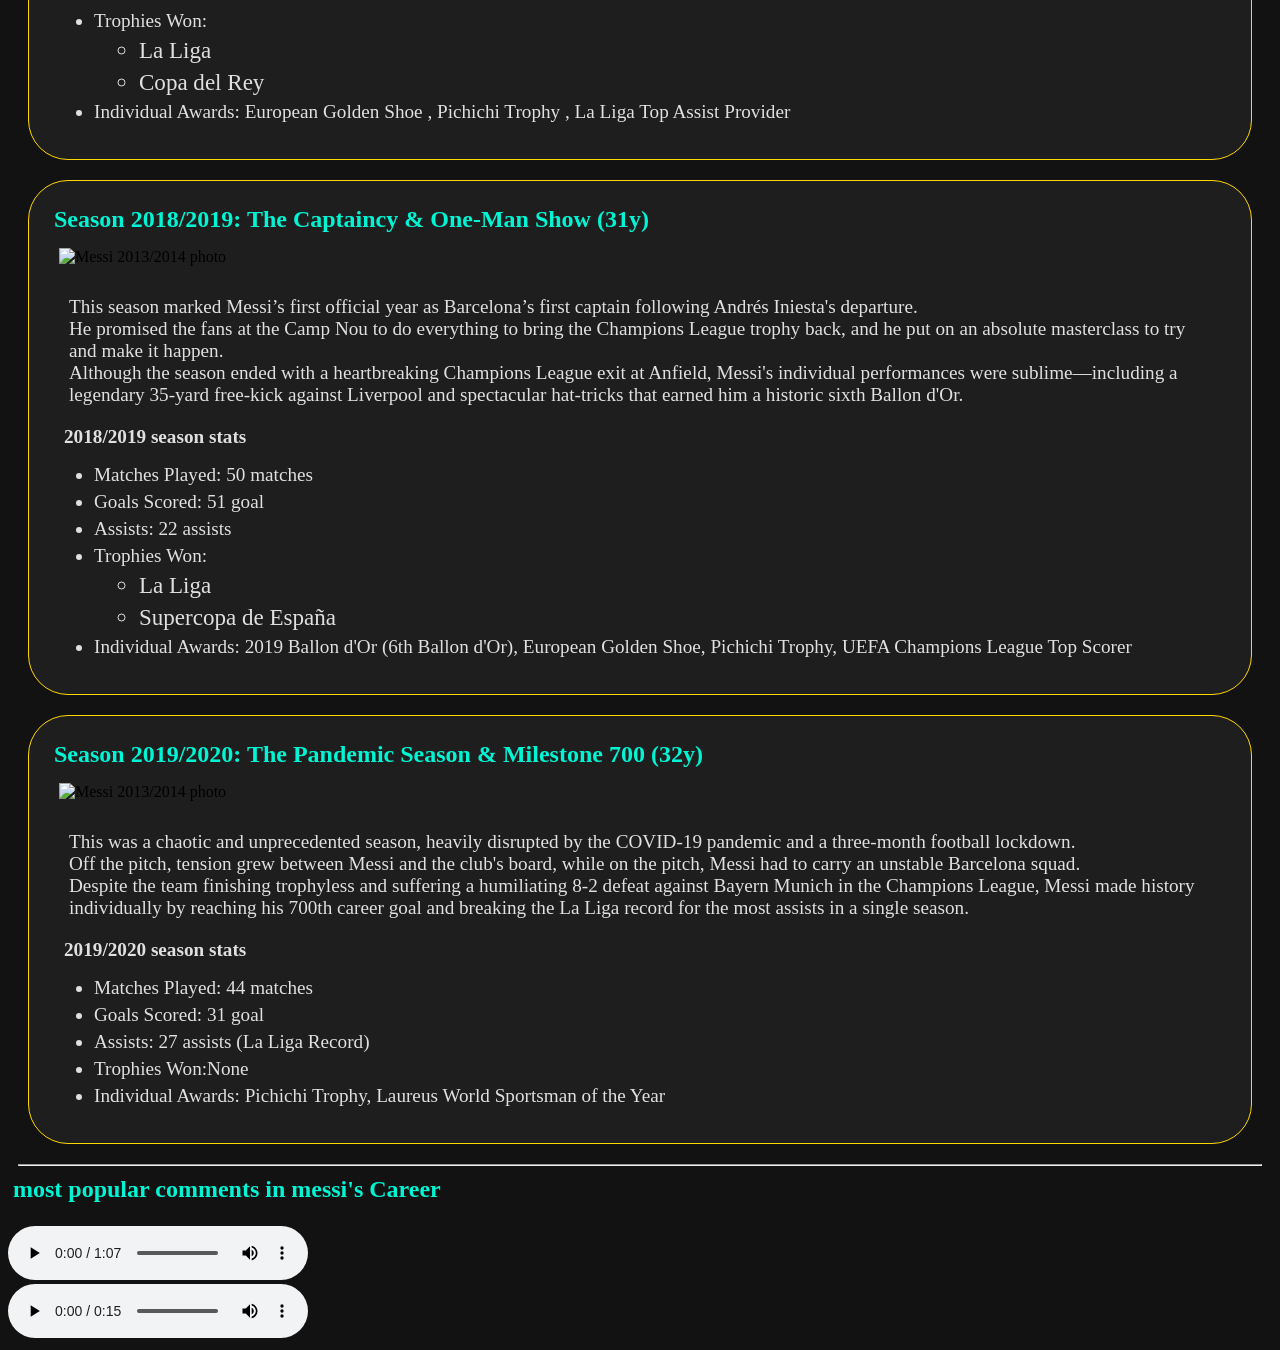
==== commit 2ad57222: "i miss this file sorry" ====
--- a/index.html
+++ b/index.html
@@ -1,77 +1,100 @@
 <!doctype html>
 <html>
-  <link rel="stylesheet" href="/css/project1.css" />
+  <link rel="stylesheet" href="css/project1.css" />
 
   <head>
     <title>Leo's legacy</title>
     <meta charset="UTF-8" />
-    <!-- دي عشان نكتب بالعرربي ف الموقع -->
+    <meta name="viewport" content="width=device-width, initial-scale=1.0">
   </head>
 
   <body>
-    <h1>MESSI</h1>
-    <p>
-      <i>-Lionel Messi</i> (born June 24, 1987, Rosario, Argentina)
-      <img
-        src="https://a.espncdn.com/combiner/i?img=/i/headshots/soccer/players/full/45843.png"
-        alt="Messi photo"
-      />
-    </p>
-
-    <table>
-      <caption>
-        <b>Messi Career Statistics</b>
-      </caption>
-      <thead>
-        <tr>
-          <th>club</th>
-          <th>Matches</th>
-          <th>goals</th>
-          <th>Assists</th>
-          <th>G/A</th>
-        </tr>
-      </thead>
-      <tbody>
-        <tr>
-          <td>Barcelona</td>
-          <td>778</td>
-          <td>672</td>
-          <td>303</td>
-          <td>975</td>
-        </tr>
-        <tr>
-          <td>PSG</td>
-          <td>75</td>
-          <td>32</td>
-          <td>35</td>
-          <td>67</td>
-        </tr>
-        <tr>
-          <td>inter miami</td>
-          <td>95</td>
-          <td>83</td>
-          <td>43</td>
-          <td>126</td>
-        </tr>
-        <tr>
-          <td>Argentina</td>
-          <td>198</td>
-          <td>116</td>
-          <td>57</td>
-          <td>126</td>
-        </tr>
-      </tbody>
-      <tfoot>
-        <tr>
-          <td>total</td>
-          <td>1146</td>
-          <td>903</td>
-          <td>438</td>
-          <td>1341</td>
-        </tr>
-      </tfoot>
-    </table>
+    <h1>MESSI: The Ultimate Career Guide</h1>
+    <div class="top-part">
+      <div class="left-side">
+        <img class="the-intro-photo"
+          src="images/i.png"
+          alt="Messi photo"
+        />
+
+        <div class="table">
+            <table>
+            <caption>
+              <b>Messi Career Statistics</b>
+            </caption>
+            <thead>
+              <tr>
+                <th>club</th>
+                <th>Matches</th>
+                <th>goals</th>
+                <th>Assists</th>
+                <th>G/A</th>
+              </tr>
+            </thead>
+            <tbody>
+              <tr>
+                <td >Barcelona</td>
+                <td>778</td>
+                <td>672</td>
+                <td>303</td>
+                <td>975</td>
+              </tr>
+              <tr>
+                <td >PSG</td>
+                <td>75</td>
+                <td>32</td>
+                <td>35</td>
+                <td>67</td>
+              </tr>
+              <tr>
+                <td >inter miami</td>
+                <td>95</td>
+                <td>83</td>
+                <td>43</td>
+                <td>126</td>
+              </tr>
+              <tr>
+                <td >Argentina</td>
+                <td>198</td>
+                <td>116</td>
+                <td>57</td>
+                <td>126</td>
+              </tr>
+            </tbody>
+            <tfoot>
+              <tr>
+                <td >total</td>
+                <td>1146</td>
+                <td>903</td>
+                <td>438</td>
+                <td>1341</td>
+              </tr>
+            </tfoot>
+          </table>
+        </div>
+      </div>
+
+      <div class="right-side">
+        <div class="messi-info">
+          <span><strong>About Messi</strong></span>
+          <ul>
+            <li>Full Name: Lionel Andrés Messi Cuccittini</li>
+            <li>Date of birth: June24,1987</li>
+            <li>Age: 38 years old (as of 2026)</li>
+            <li>Nationality: Argentine (also holds Spanish citizenship)</li>
+            <li>Youth Academy: La Masia (FC Barcelona's Youth Academy)</li>
+            <li>Hight: 170cm (5ft7in) </li>
+            <li>Favorite foot: left foot</li>
+            <li>Position: RW,SS,CAM,CF </li>
+            <li>Famous shirt number: 10</li>
+            <li>Total trophies: 48</li>
+          </ul>
+        </div>
+      </div>
+
+    </div>
     <hr />
+
 
     <div class="card">
       <h3>Messi titles of all time :</h3>
@@ -98,7 +121,7 @@
     <h2>Messi's Historic Journey (Season by Season)</h2>
     <div class="all-seasons">
       <div class="card">
-        <h3>Season 2004/2005 : The first Professional Season</h3>
+        <h3>Season 2004/2005 : The first Professional Season (17y)</h3>
         <img
           src="https://a1.espncdn.com/combiner/i?img=%2Fphoto%2F2020%2F1016%2Fr761508_1296x729_16%2D9.jpg"
           alt="Messi 2004/2005 photo"
@@ -119,9 +142,8 @@
           <li>Trophies Won: La Liga Title (2004/2005)</li>
         </ul>
       </div>
-      <!-- ========================================================= -->
-      <div class="card">
-        <h3>Season 2005/2006 : The First UEFA Champions League</h3>
+      <div class="card">
+        <h3>Season 2005/2006 : The First UEFA Champions League (18y)</h3>
         <img
           src="https://encrypted-tbn0.gstatic.com/images?q=tbn:ANd9GcSc2BdhzRBZnSNeJ4zY0mTspWucryMTUNjLpw&s"
           alt="Messi 2005/2006 photo"
@@ -145,9 +167,8 @@
           </li>
         </ul>
       </div>
-      <!-- ============================================================== -->
-      <div class="card">
-        <h3>Season 2006-2007: The El Clásico Hat-Trick</h3>
+      <div class="card">
+        <h3>Season 2006-2007: The El Clásico Hat-Trick (19y)</h3>
         <img
           src="https://www.fcbarcelona.com/fcbarcelona/photo/2019/03/29/9ada34db-a705-40c1-ada2-b92ec558e5f5/JPIkvYRy.jpg"
           alt="Messi 2006/2007 photo"
@@ -168,9 +189,8 @@
           <li>Trophies Won: Supercopa de España</li>
         </ul>
       </div>
-      <!-- ========================================================= -->
-      <div class="card">
-        <h3>Season 2007/2008: Rising to the Top</h3>
+      <div class="card">
+        <h3>Season 2007/2008: Rising to the Top (20y)</h3>
         <img
           src="https://pbs.twimg.com/media/G3e78CsWcAA0KgW.jpg"
           alt="Messi 2007/2008 photo"
@@ -191,9 +211,8 @@
           <li>Trophies Won: None</li>
         </ul>
       </div>
-      <!-- ========================================================== -->
-      <div class="card">
-        <h3>Season 2008/2009: The Historic Sextuple</h3>
+      <div class="card">
+        <h3>Season 2008/2009: The Historic Sextuple (21y)</h3>
         <img
           src="https://encrypted-tbn0.gstatic.com/images?q=tbn:ANd9GcQhLHiyb4Vg6xTsDpBnx_9L5mYg8PqQRfYB2g&s"
           alt="Messi 2008/2009 photo"
@@ -227,9 +246,8 @@
           <li>Individual Awards: First Ballon d'Or award</li>
         </ul>
       </div>
-      <!-- =========================================================== -->
-      <div class="card">
-        <h3>Season 2009/2010: The Golden Boot Dominance</h3>
+      <div class="card">
+        <h3>Season 2009/2010: The Golden Boot Dominance (22y)</h3>
         <img
           src="https://encrypted-tbn0.gstatic.com/images?q=tbn:ANd9GcQ92diQZM3QK4p-pjpOf4iluNJWQZvnELq_tQ&s"
           alt="Messi 2009/2010 photo"
@@ -260,9 +278,8 @@
           </li>
         </ul>
       </div>
-      <!-- ============================================ -->
-      <div class="card">
-        <h3>Season 2010/2011: The Wembley Masterclass</h3>
+      <div class="card">
+        <h3>Season 2010/2011: The Wembley Masterclass (23y)</h3>
         <img
           src="https://encrypted-tbn0.gstatic.com/images?q=tbn:ANd9GcTqR2GFIgqpSmVEl_VtTLbA85ZPRCJ5lJD36Q&s"
           alt="Messi 2010/2011 photo"
@@ -292,9 +309,8 @@
           <li>Ballon d'Or (Third consecutive)</li>
         </ul>
       </div>
-      <!-- ====================================== -->
-      <div class="card">
-        <h3>Season 2011/2012: The Year of 91 Goals</h3>
+      <div class="card">
+        <h3>Season 2011/2012: The Year of 91 Goals (24y)</h3>
         <img src="/images/download.jpg" alt="Messi 2011/2012 photo" />
         <p>
           This was the ultimate goal-scoring season in football history. <br />
@@ -323,9 +339,8 @@
           </li>
         </ul>
       </div>
-      <!-- ============================================================ -->
-      <div class="card">
-        <h3>Season 2012/2013: The 100-Point Champions</h3>
+      <div class="card">
+        <h3>Season 2012/2013: The 100-Point Champions (25y)</h3>
         <img src="/images/download (1).jpg" alt="Messi 2012/2013 photo" />
         <p>
           Despite suffering from muscle injuries towards the end of the season,
@@ -349,9 +364,8 @@
           <li>Individual Awards:European Golden Shoe</li>
         </ul>
       </div>
-      <!-- =============================================== -->
-      <div class="card">
-        <h3>Season 2013/2014: The Transition & World Cup Heartbreak</h3>
+      <div class="card">
+        <h3>Season 2013/2014: The Transition & World Cup Heartbreak (26y)</h3>
         <img src="/images/download (2).jpg" alt="Messi 2013/2014 photo" />
         <p>
           This was a challenging transition season for Messi and Barcelona under
@@ -376,6 +390,127 @@
           <li>Individual Awards: World Cup 2014 Golden Ball Shoe</li>
         </ul>
       </div>
+         <div class="card">
+        <h3>Season 2014/2015: The Treble & MSN Dominance (27y)</h3>
+        <img src="/images/download (3).jpg" alt="Messi 2013/2014 photo" />
+        <p>
+          This was one of the greatest seasons in Messi’s entire career. <br> Under new manager Luis Enrique, Messi moved back to the right wing to form the legendary "MSN" trio alongside Luis Suárez and Neymar. <br> Messi was completely unstoppable, shaking off the previous year's disappointment to lead Barcelona to their historic second continental Treble. <br> His iconic dribble against Boateng and goal against Bayern Munich became defining moments of football history.
+        </p>
+        <h4>2014/2015 season stats</h4>
+        <ul class="season-stats">
+          <li>Matches Played: 57 matches</li>
+          <li>Goals Scored: 58 goal</li>
+          <li>Assists: 31 assists</li>
+          <li>
+            Trophies Won:(The Treble)
+            <ul>
+              <li>La Liga</li>
+              <li>Copa del Rey</li>
+              <li>UEFA Champions League</li>
+            </ul>
+          </li>
+          <li>Individual Awards: Ballon d'Or (5th Ballon d'Or), UEFA Best Player in Europe </li>
+        </ul>
+      </div>
+         <div class="card">
+        <h3>Season 2015/2016: The Domestic Double & FIFA Club World Cup (28y)</h3>
+        <img src="/images/download (4).jpg" alt="Messi 2013/2014 photo" />
+        <p>
+          Following the incredible Treble, Messi continued his historic partnership with Suárez and Neymar. <br> Despite suffering a knee injury that kept him out for two months, Messi returned stronger than ever, adapting his game to become more of a playmaker while still scoring crucial goals. <br> He helped Barcelona dominate domestic football once again, securing consecutive La Liga and Copa del Rey titles, alongside global glory in Japan.
+        </p>
+        <h4>2015/2016 season stats</h4>
+        <ul class="season-stats">
+          <li>Matches Played: 49 matches</li>
+          <li>Goals Scored: 41 goal</li>
+          <li>Assists: 26 assists</li>
+          <li>
+            Trophies Won:
+            <ul>
+              <li>La Liga</li>
+              <li>Copa del Rey</li>
+              <li>UEFA Super Cup</li>
+              <li>FIFA Club World Cup</li>
+            </ul>
+          </li>
+          <li>Individual Awards: La Liga Top Assist Provider, Copa del Rey Top Scorer </li>
+        </ul>
+      </div>
+         <div class="card">
+        <h3>Season 2016/2017: The Golden Shoe & El Clásico Drama (29y)</h3>
+        <img src="/images/download (5).jpg" alt="Messi 2013/2014 photo" />
+        <p>
+        This season was a showcase of Messi’s individual brilliance and lethal goal-scoring form. <br>  Despite Barcelona missing out on the league title and Champions League, Messi carried the team on his back with unforgettable performances. <br> The absolute peak of the season came at the Santiago Bernabéu, where he scored a dramatic 92nd-minute winner against Real Madrid—marking his 500th official goal for Barcelona—and celebrated by famously holding his shirt up to the crowd. </p>
+        <h4>2016/2017 season stats</h4>
+        <ul class="season-stats">
+          <li>Matches Played: 52 matches</li>
+          <li>Goals Scored: 54 goal</li>
+          <li>Assists: 16 assists</li>
+          <li>
+            Trophies Won:
+            <ul>
+              <li>Supercopa de España</li>
+              <li>Copa del Rey</li>
+            </ul>
+          </li>
+          <li>Individual Awards: European Golden Shoe , Pichichi Trophy</li>
+        </ul>
+      </div>
+         <div class="card">
+        <h3>Season 2017/2018: Domination in Spain (30y)</h3>
+        <img src="/images/download (6).jpg" alt="Messi 2013/2014 photo" />
+        <p>
+        Following the shocking departure of Neymar, Barcelona entered a new era under manager Ernesto Valverde. <br> Messi took on even more responsibility, adapting to a tactical system that relied heavily on his creative genius. <br> He proved to be absolutely unstoppable in domestic competitions, guiding Barcelona to a near-invincible La Liga campaign (losing only one match all season) and securing another domestic Double. </p>
+        <h4>2017/2018 season stats</h4>
+        <ul class="season-stats">
+          <li>Matches Played: 54 matches</li>
+          <li>Goals Scored: 45 goal</li>
+          <li>Assists: 18 assists</li>
+          <li>
+            Trophies Won:
+            <ul>
+              <li>La Liga</li>
+              <li>Copa del Rey</li>
+            </ul>
+          </li>
+          <li>Individual Awards: European Golden Shoe , Pichichi Trophy , La Liga Top Assist Provider</li>
+        </ul>
+      </div>
+       <div class="card">
+        <h3>Season 2018/2019: The Captaincy & One-Man Show (31y)</h3>
+        <img src="/images/download (7).jpg" alt="Messi 2013/2014 photo" />
+        <p>
+        This season marked Messi’s first official year as Barcelona’s first captain following Andrés Iniesta's departure. <br> He promised the fans at the Camp Nou to do everything to bring the Champions League trophy back, and he put on an absolute masterclass to try and make it happen. <br> Although the season ended with a heartbreaking Champions League exit at Anfield, Messi's individual performances were sublime—including a legendary 35-yard free-kick against Liverpool and spectacular hat-tricks that earned him a historic sixth Ballon d'Or. </p>
+        <h4>2018/2019 season stats</h4>
+        <ul class="season-stats">
+          <li>Matches Played: 50 matches</li>
+          <li>Goals Scored: 51 goal</li>
+          <li>Assists: 22 assists</li>
+          <li>
+            Trophies Won:
+            <ul>
+              <li>La Liga</li>
+              <li>Supercopa de España</li>
+            </ul>
+          </li>
+          <li>Individual Awards: 2019 Ballon d'Or (6th Ballon d'Or), European Golden Shoe, Pichichi Trophy, UEFA Champions League Top Scorer</li>
+        </ul>
+      </div>
+       <div class="card">
+        <h3>Season 2019/2020: The Pandemic Season & Milestone 700 (32y)</h3>
+        <img src="/images/download (8).jpg" alt="Messi 2013/2014 photo" />
+        <p>
+        This was a chaotic and unprecedented season, heavily disrupted by the COVID-19 pandemic and a three-month football lockdown. <br> Off the pitch, tension grew between Messi and the club's board, while on the pitch, Messi had to carry an unstable Barcelona squad. <br> Despite the team finishing trophyless and suffering a humiliating 8-2 defeat against Bayern Munich in the Champions League, Messi made history individually by reaching his 700th career goal and breaking the La Liga record for the most assists in a single season. </p>
+        <h4>2019/2020 season stats</h4>
+        <ul class="season-stats">
+          <li>Matches Played: 44 matches</li>
+          <li>Goals Scored: 31 goal</li>
+          <li>Assists: 27 assists (La Liga Record)</li>
+          <li>
+            Trophies Won:None
+          </li>
+          <li>Individual Awards: Pichichi Trophy, Laureus World Sportsman of the Year</li>
+        </ul>
+      </div>
     </div>
     <!-- all-season div -->
 
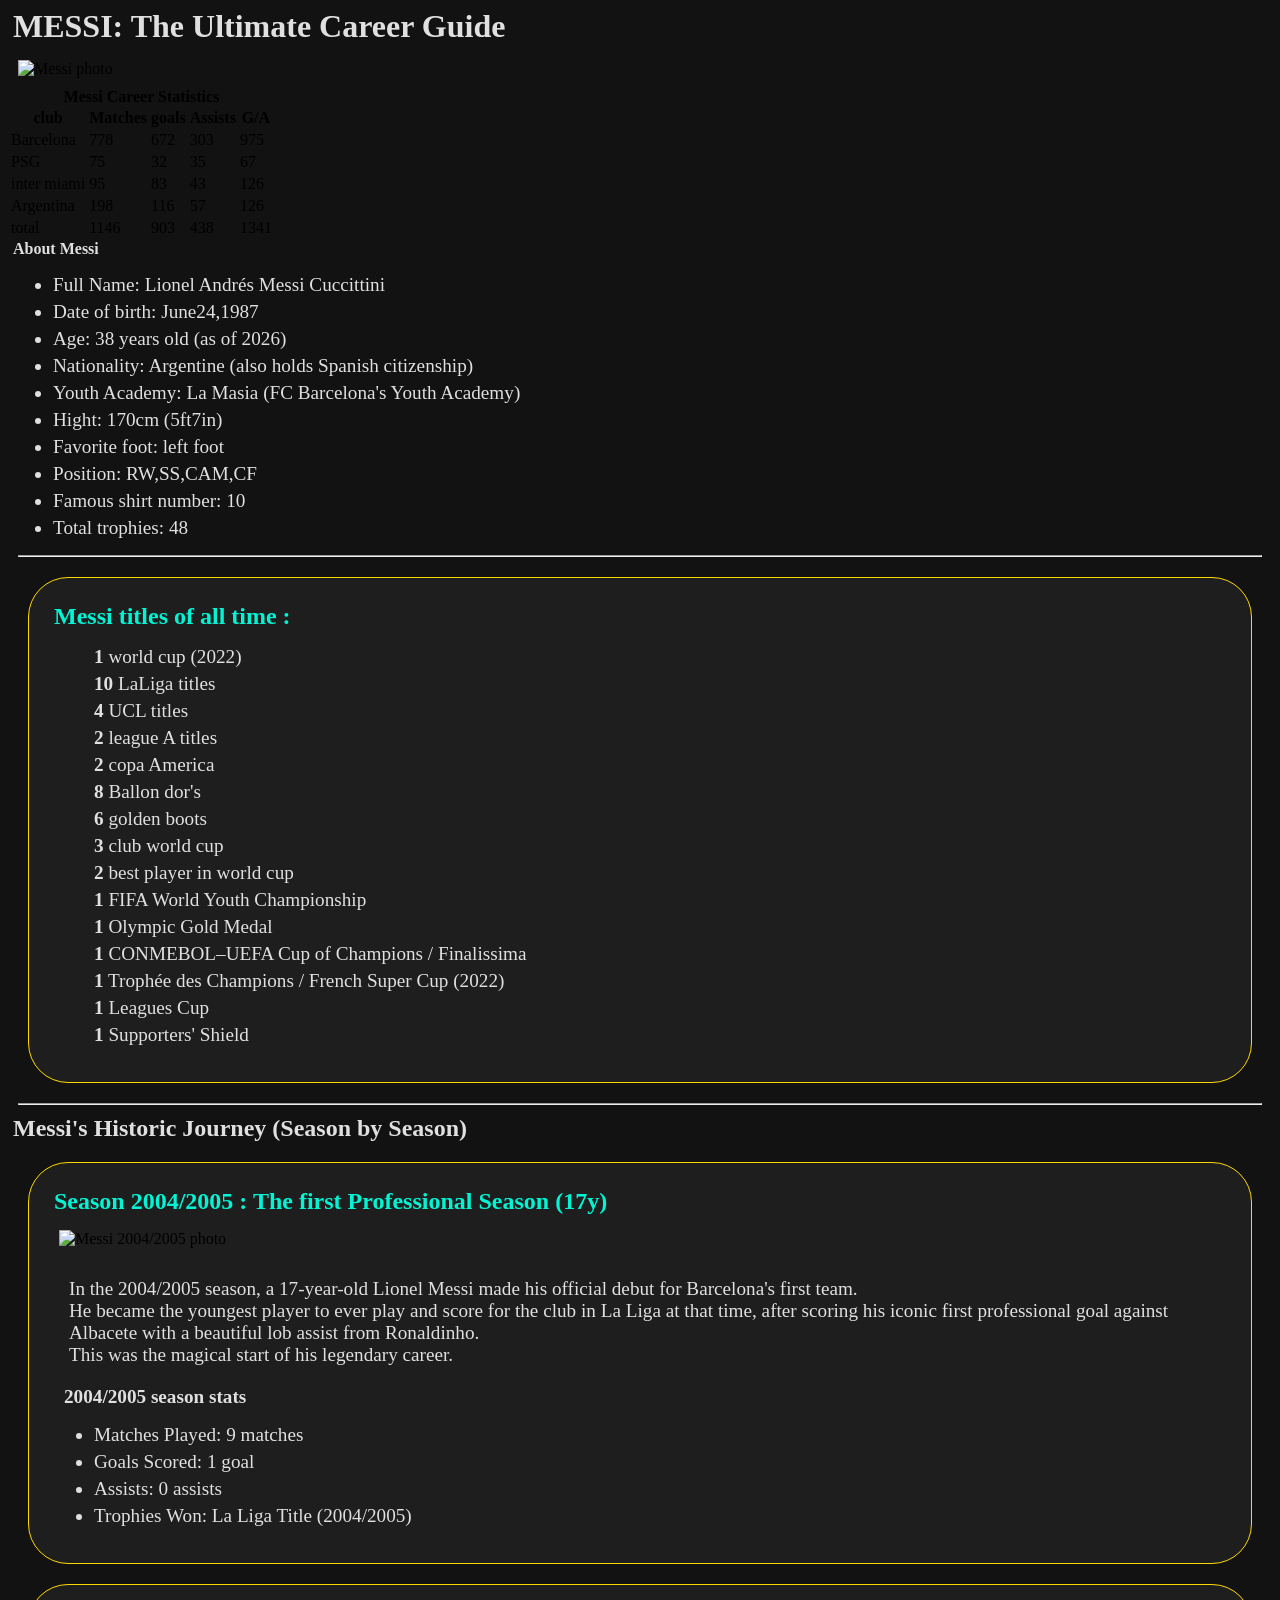
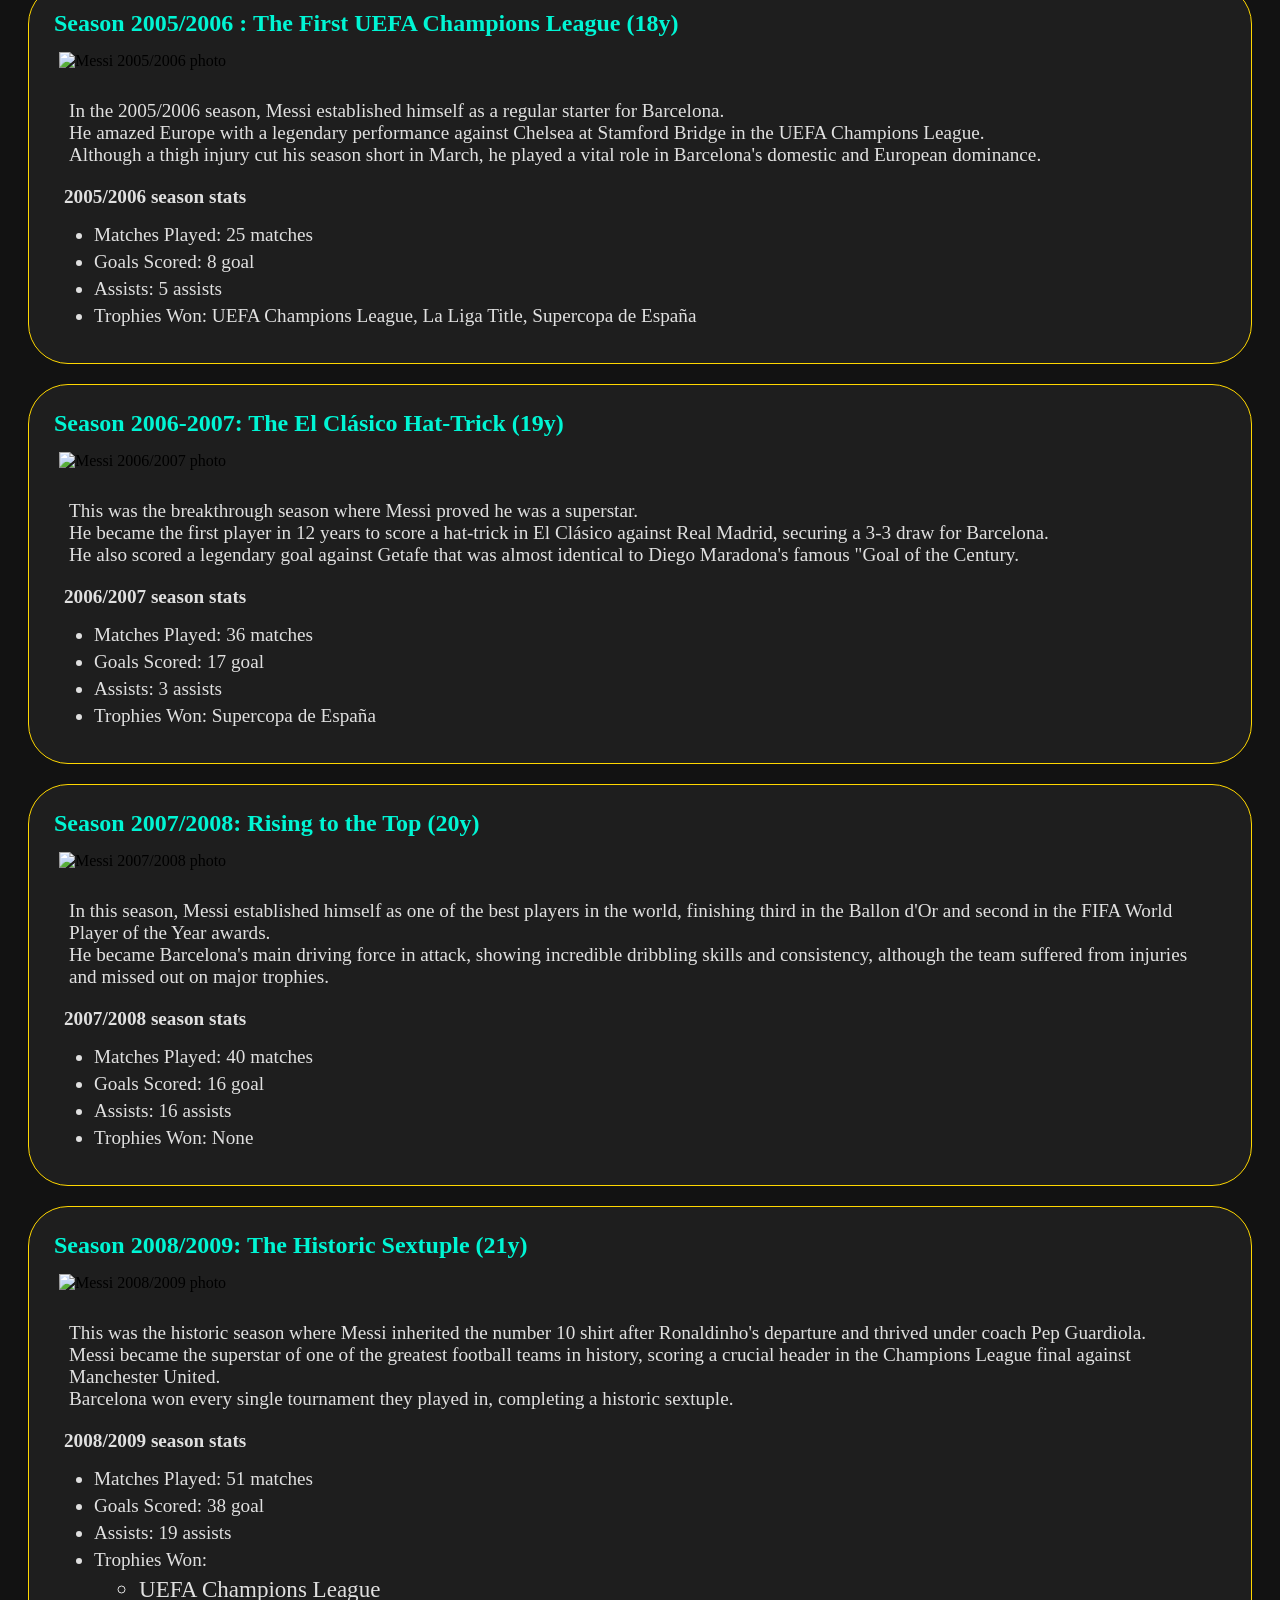
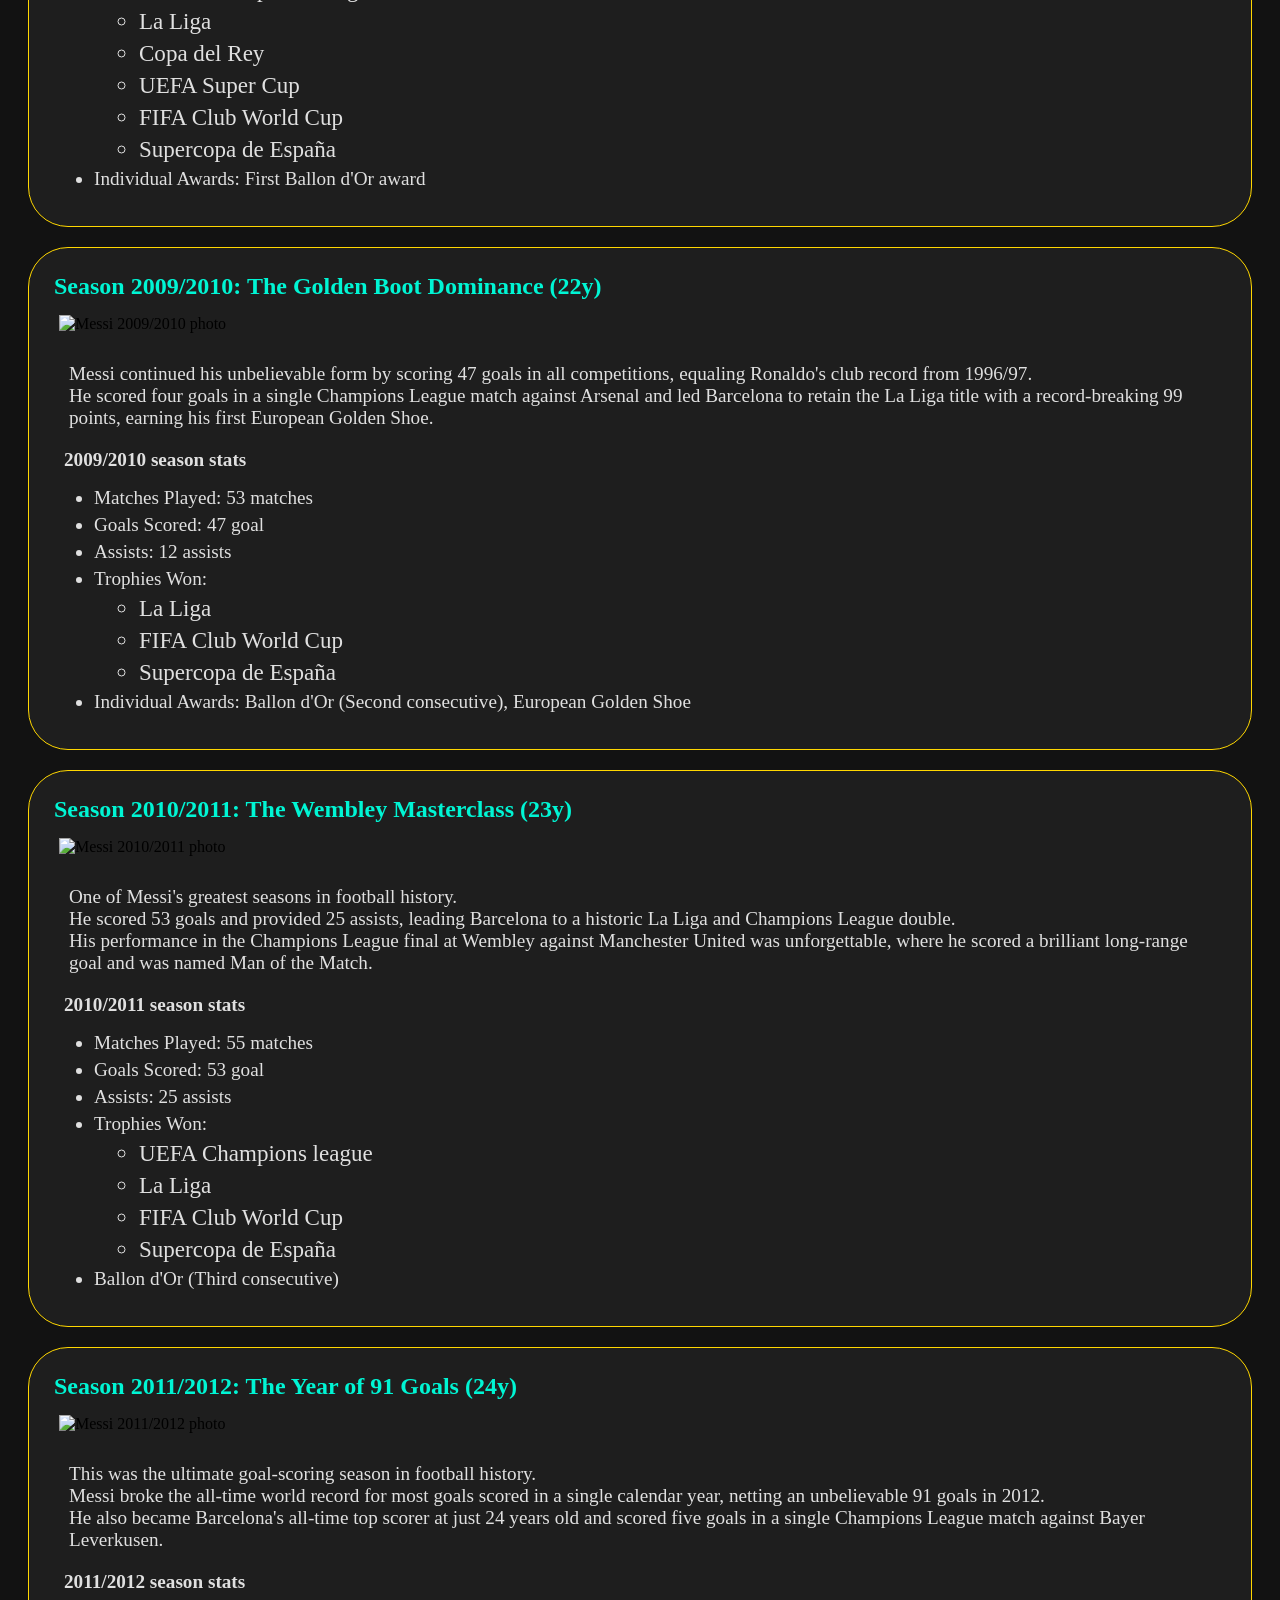
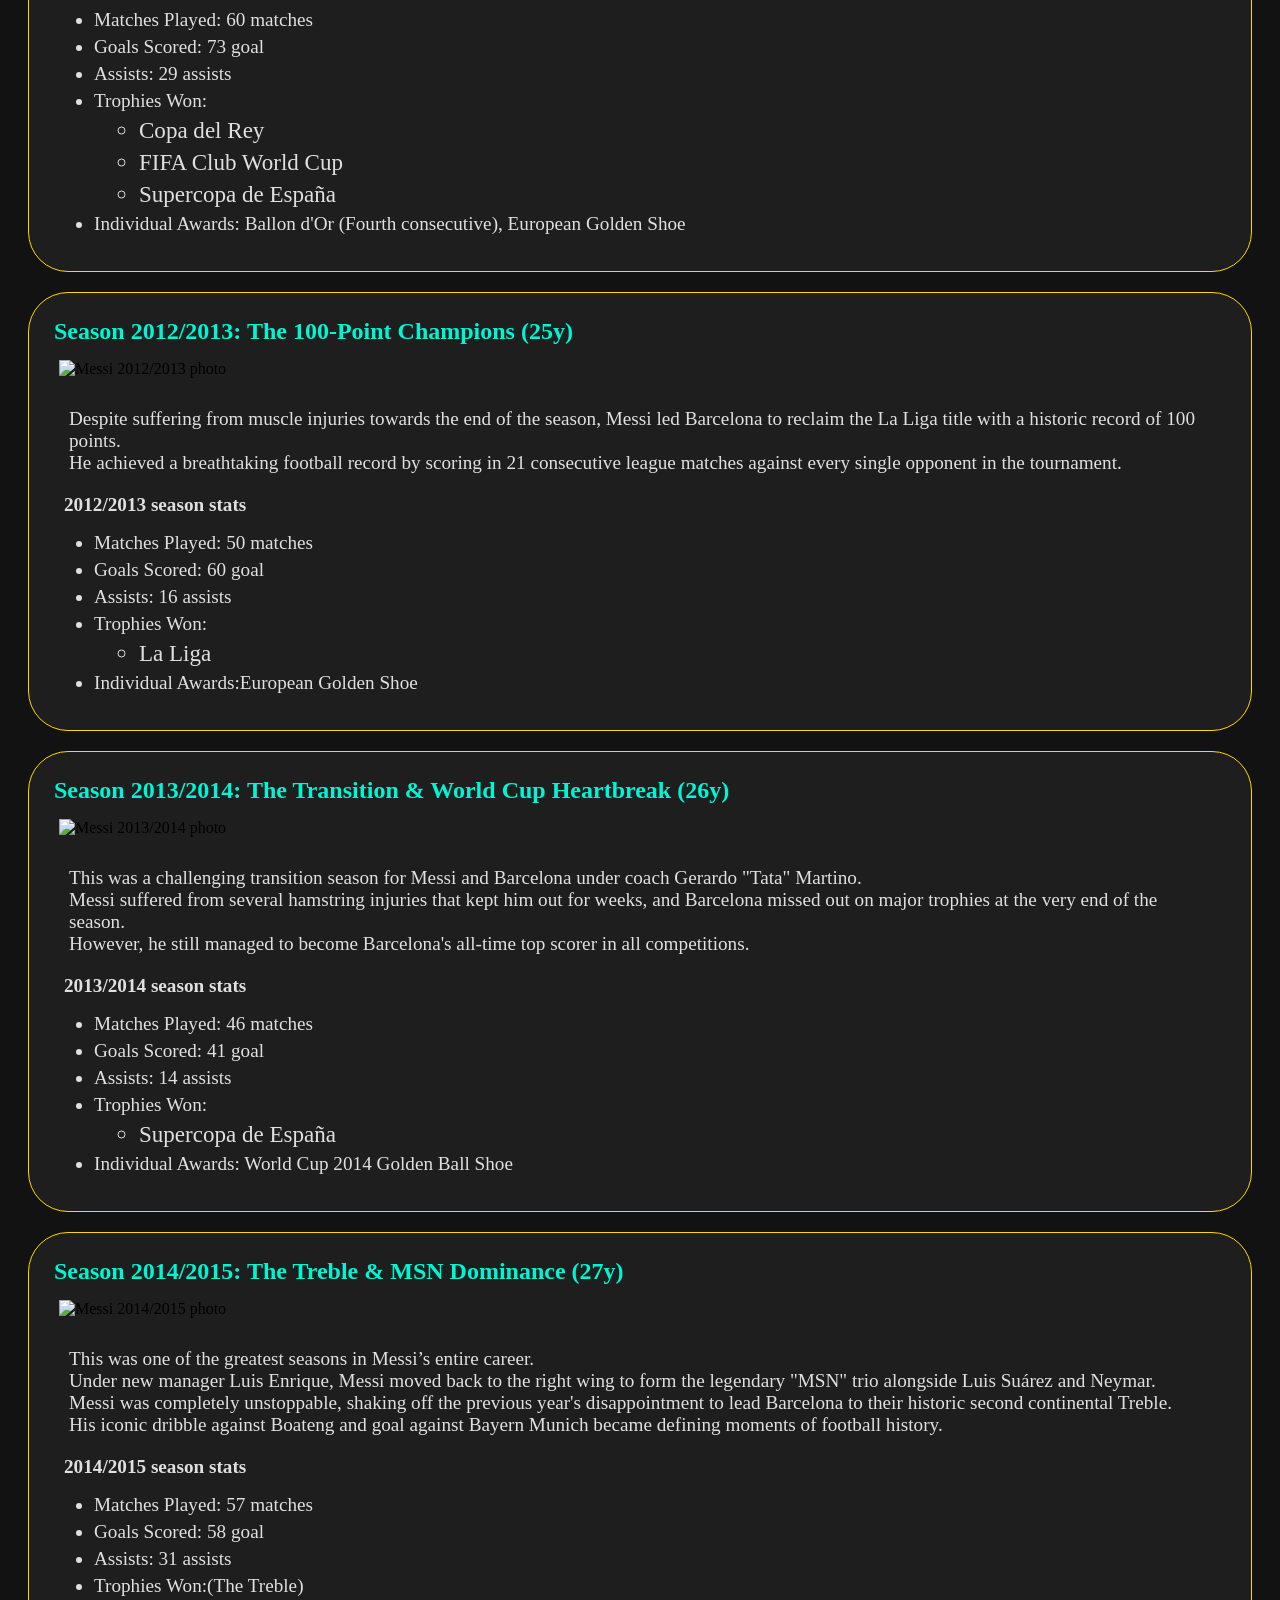
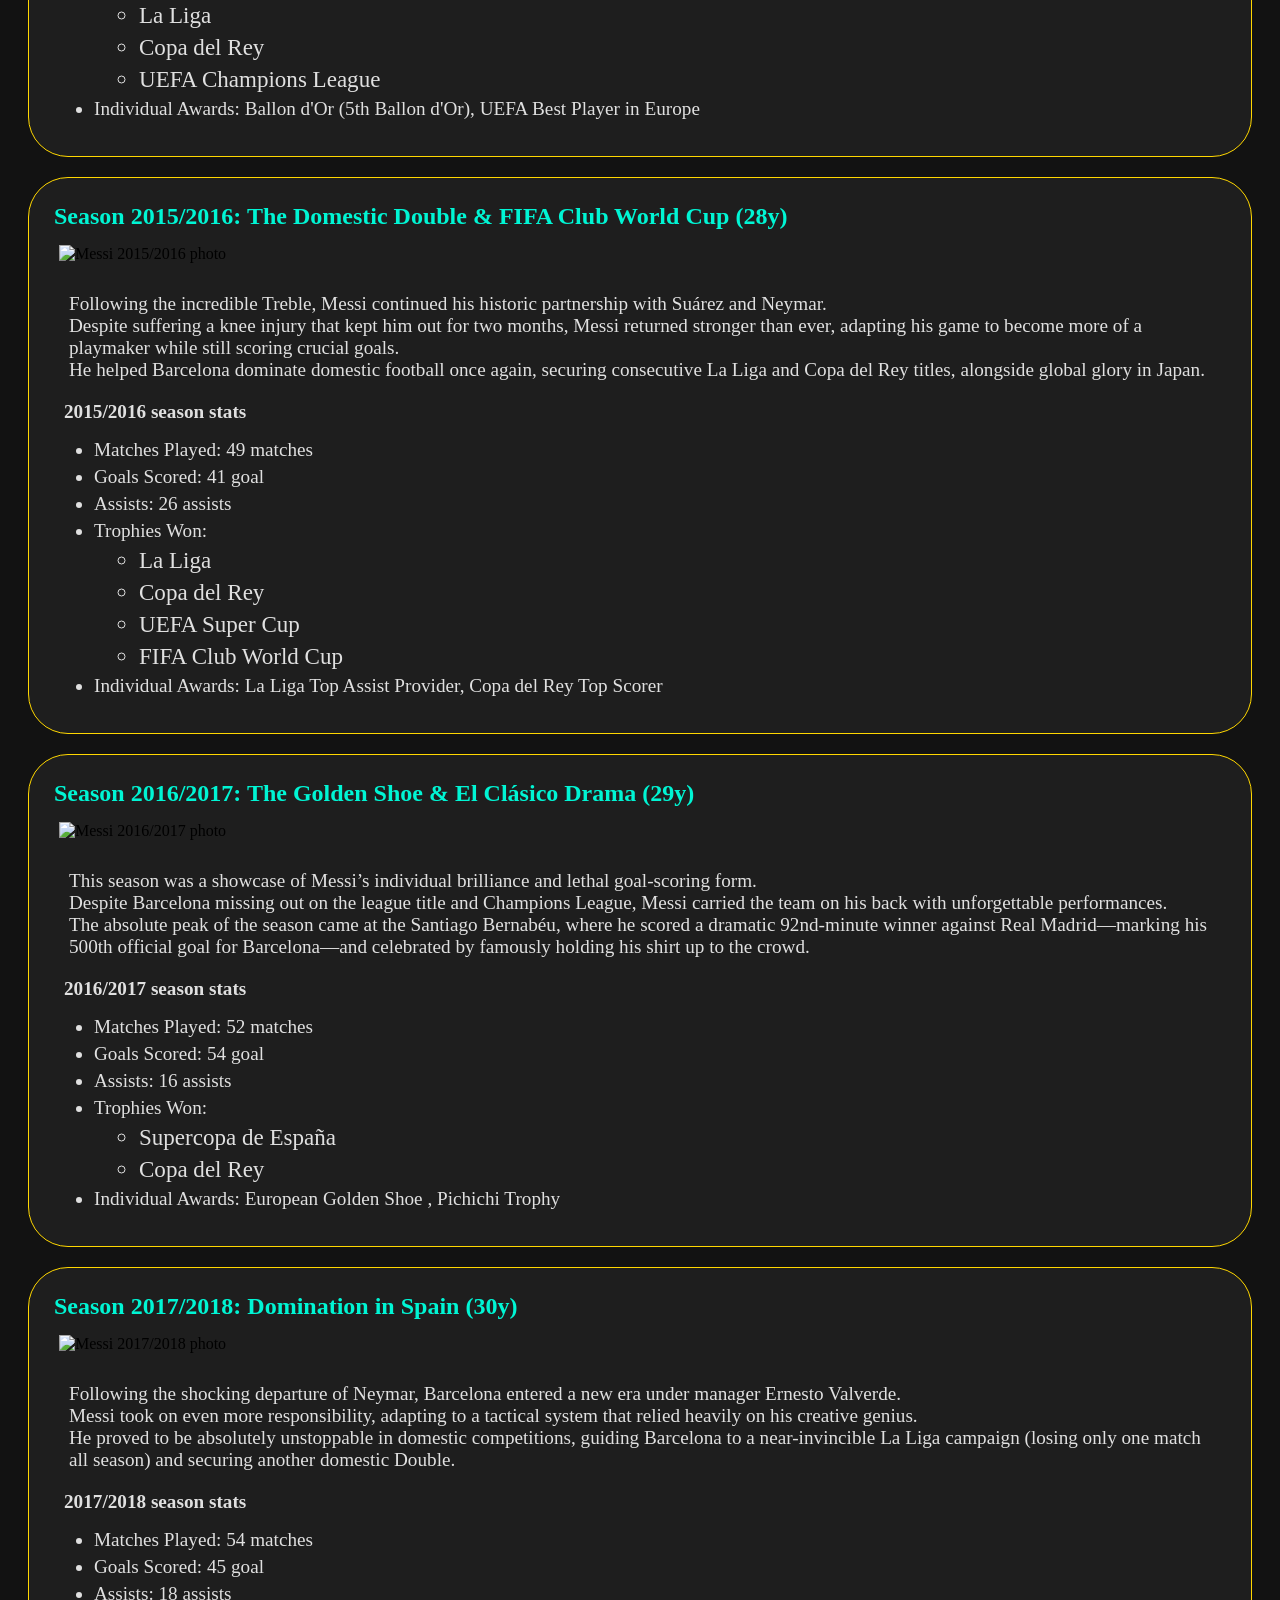
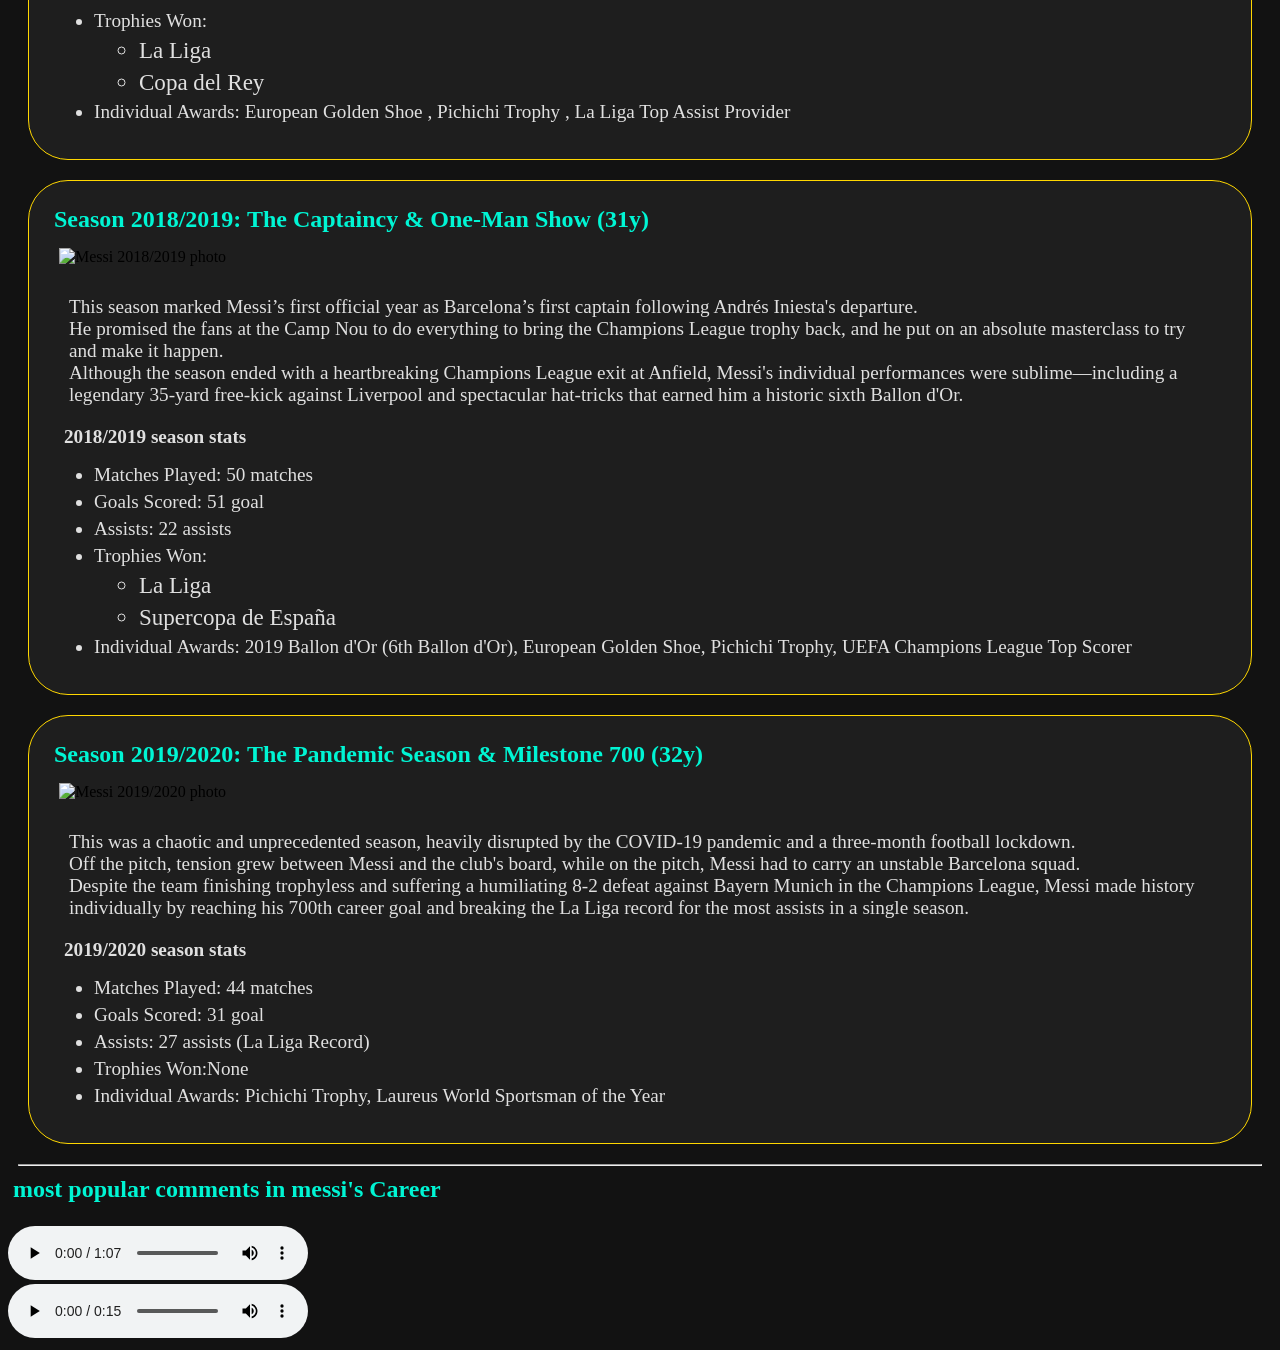
==== commit 0cd9c4d8: "." ====
--- a/index.html
+++ b/index.html
@@ -392,7 +392,7 @@
       </div>
          <div class="card">
         <h3>Season 2014/2015: The Treble & MSN Dominance (27y)</h3>
-        <img src="/images/download (3).jpg" alt="Messi 2013/2014 photo" />
+        <img src="/images/download (3).jpg" alt="Messi 2014/2015 photo" />
         <p>
           This was one of the greatest seasons in Messi’s entire career. <br> Under new manager Luis Enrique, Messi moved back to the right wing to form the legendary "MSN" trio alongside Luis Suárez and Neymar. <br> Messi was completely unstoppable, shaking off the previous year's disappointment to lead Barcelona to their historic second continental Treble. <br> His iconic dribble against Boateng and goal against Bayern Munich became defining moments of football history.
         </p>
@@ -414,7 +414,7 @@
       </div>
          <div class="card">
         <h3>Season 2015/2016: The Domestic Double & FIFA Club World Cup (28y)</h3>
-        <img src="/images/download (4).jpg" alt="Messi 2013/2014 photo" />
+        <img src="/images/download (4).jpg" alt="Messi 2015/2016 photo" />
         <p>
           Following the incredible Treble, Messi continued his historic partnership with Suárez and Neymar. <br> Despite suffering a knee injury that kept him out for two months, Messi returned stronger than ever, adapting his game to become more of a playmaker while still scoring crucial goals. <br> He helped Barcelona dominate domestic football once again, securing consecutive La Liga and Copa del Rey titles, alongside global glory in Japan.
         </p>
@@ -437,7 +437,7 @@
       </div>
          <div class="card">
         <h3>Season 2016/2017: The Golden Shoe & El Clásico Drama (29y)</h3>
-        <img src="/images/download (5).jpg" alt="Messi 2013/2014 photo" />
+        <img src="/images/download (5).jpg" alt="Messi 2016/2017 photo" />
         <p>
         This season was a showcase of Messi’s individual brilliance and lethal goal-scoring form. <br>  Despite Barcelona missing out on the league title and Champions League, Messi carried the team on his back with unforgettable performances. <br> The absolute peak of the season came at the Santiago Bernabéu, where he scored a dramatic 92nd-minute winner against Real Madrid—marking his 500th official goal for Barcelona—and celebrated by famously holding his shirt up to the crowd. </p>
         <h4>2016/2017 season stats</h4>
@@ -457,7 +457,7 @@
       </div>
          <div class="card">
         <h3>Season 2017/2018: Domination in Spain (30y)</h3>
-        <img src="/images/download (6).jpg" alt="Messi 2013/2014 photo" />
+        <img src="/images/download (6).jpg" alt="Messi 2017/2018 photo" />
         <p>
         Following the shocking departure of Neymar, Barcelona entered a new era under manager Ernesto Valverde. <br> Messi took on even more responsibility, adapting to a tactical system that relied heavily on his creative genius. <br> He proved to be absolutely unstoppable in domestic competitions, guiding Barcelona to a near-invincible La Liga campaign (losing only one match all season) and securing another domestic Double. </p>
         <h4>2017/2018 season stats</h4>
@@ -477,7 +477,7 @@
       </div>
        <div class="card">
         <h3>Season 2018/2019: The Captaincy & One-Man Show (31y)</h3>
-        <img src="/images/download (7).jpg" alt="Messi 2013/2014 photo" />
+        <img src="/images/download (7).jpg" alt="Messi 2018/2019 photo" />
         <p>
         This season marked Messi’s first official year as Barcelona’s first captain following Andrés Iniesta's departure. <br> He promised the fans at the Camp Nou to do everything to bring the Champions League trophy back, and he put on an absolute masterclass to try and make it happen. <br> Although the season ended with a heartbreaking Champions League exit at Anfield, Messi's individual performances were sublime—including a legendary 35-yard free-kick against Liverpool and spectacular hat-tricks that earned him a historic sixth Ballon d'Or. </p>
         <h4>2018/2019 season stats</h4>
@@ -497,7 +497,7 @@
       </div>
        <div class="card">
         <h3>Season 2019/2020: The Pandemic Season & Milestone 700 (32y)</h3>
-        <img src="/images/download (8).jpg" alt="Messi 2013/2014 photo" />
+        <img src="/images/download (8).jpg" alt="Messi 2019/2020 photo" />
         <p>
         This was a chaotic and unprecedented season, heavily disrupted by the COVID-19 pandemic and a three-month football lockdown. <br> Off the pitch, tension grew between Messi and the club's board, while on the pitch, Messi had to carry an unstable Barcelona squad. <br> Despite the team finishing trophyless and suffering a humiliating 8-2 defeat against Bayern Munich in the Champions League, Messi made history individually by reaching his 700th career goal and breaking the La Liga record for the most assists in a single season. </p>
         <h4>2019/2020 season stats</h4>
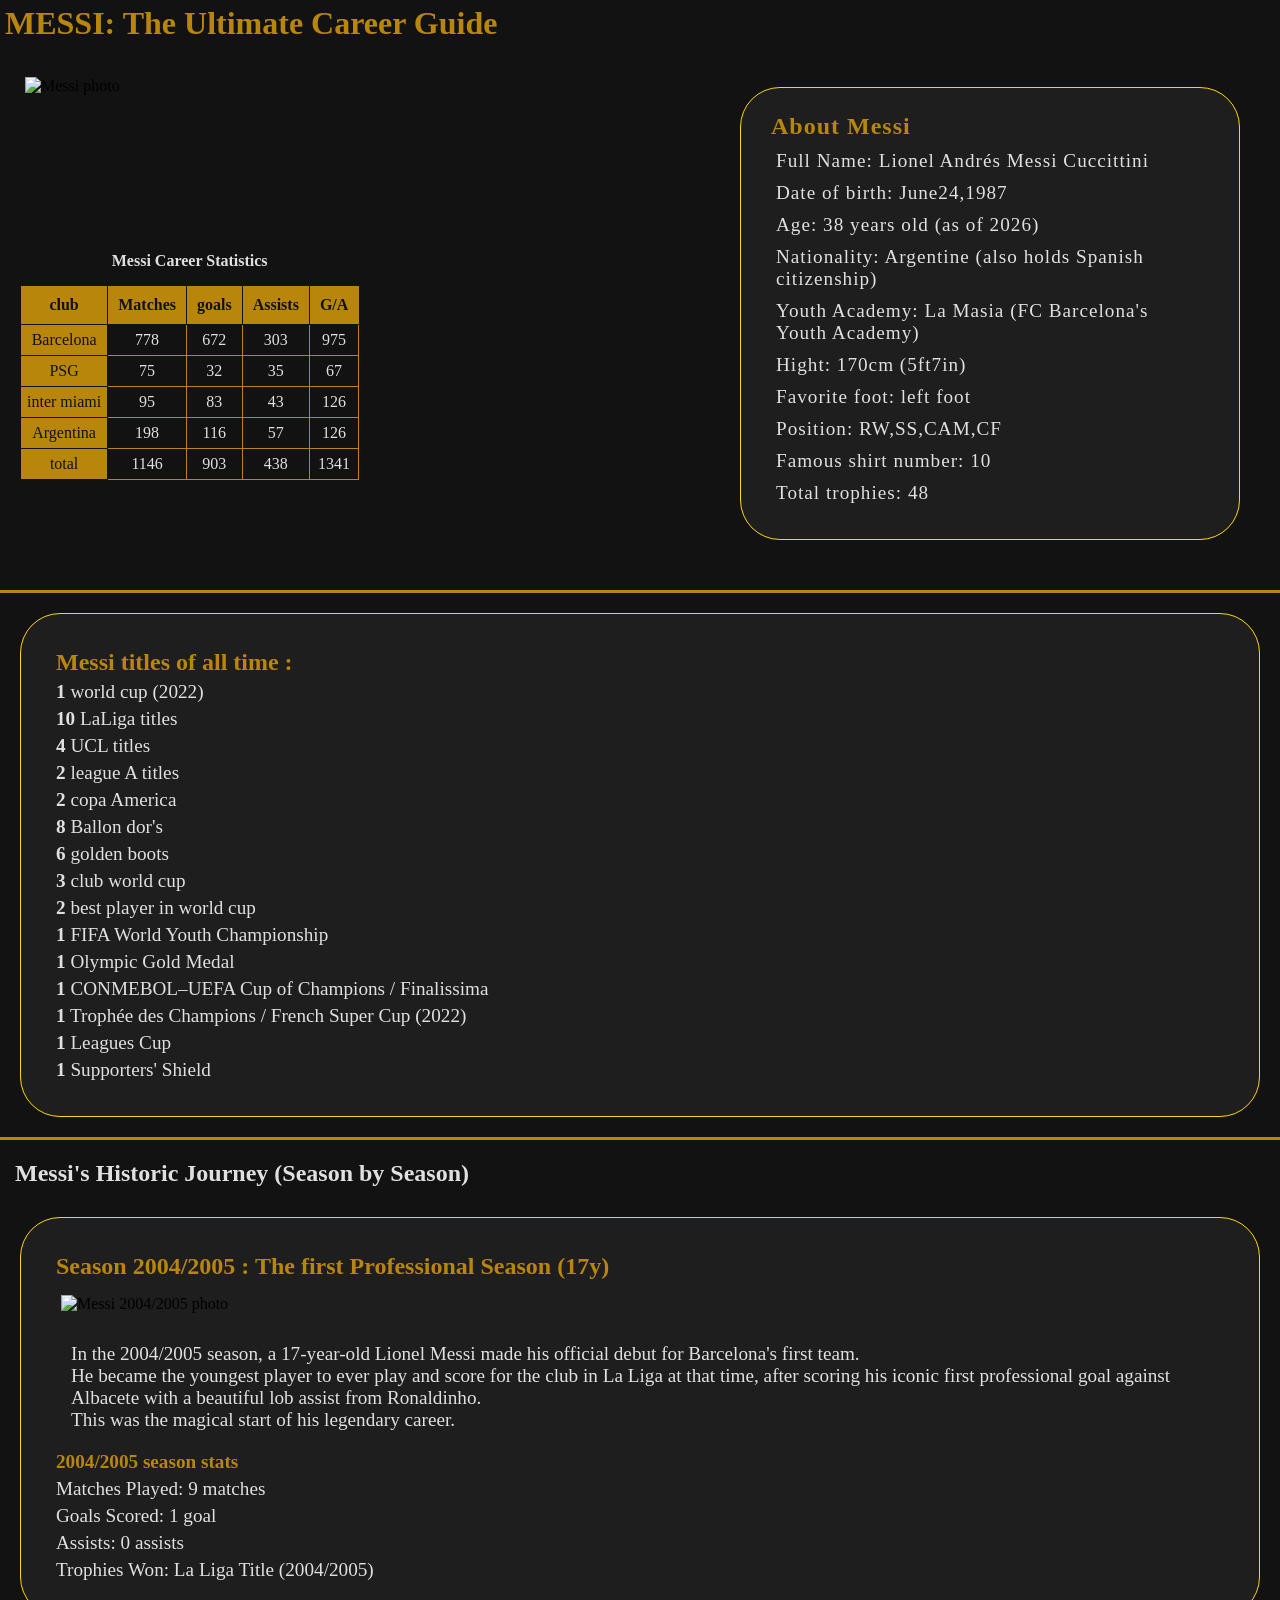
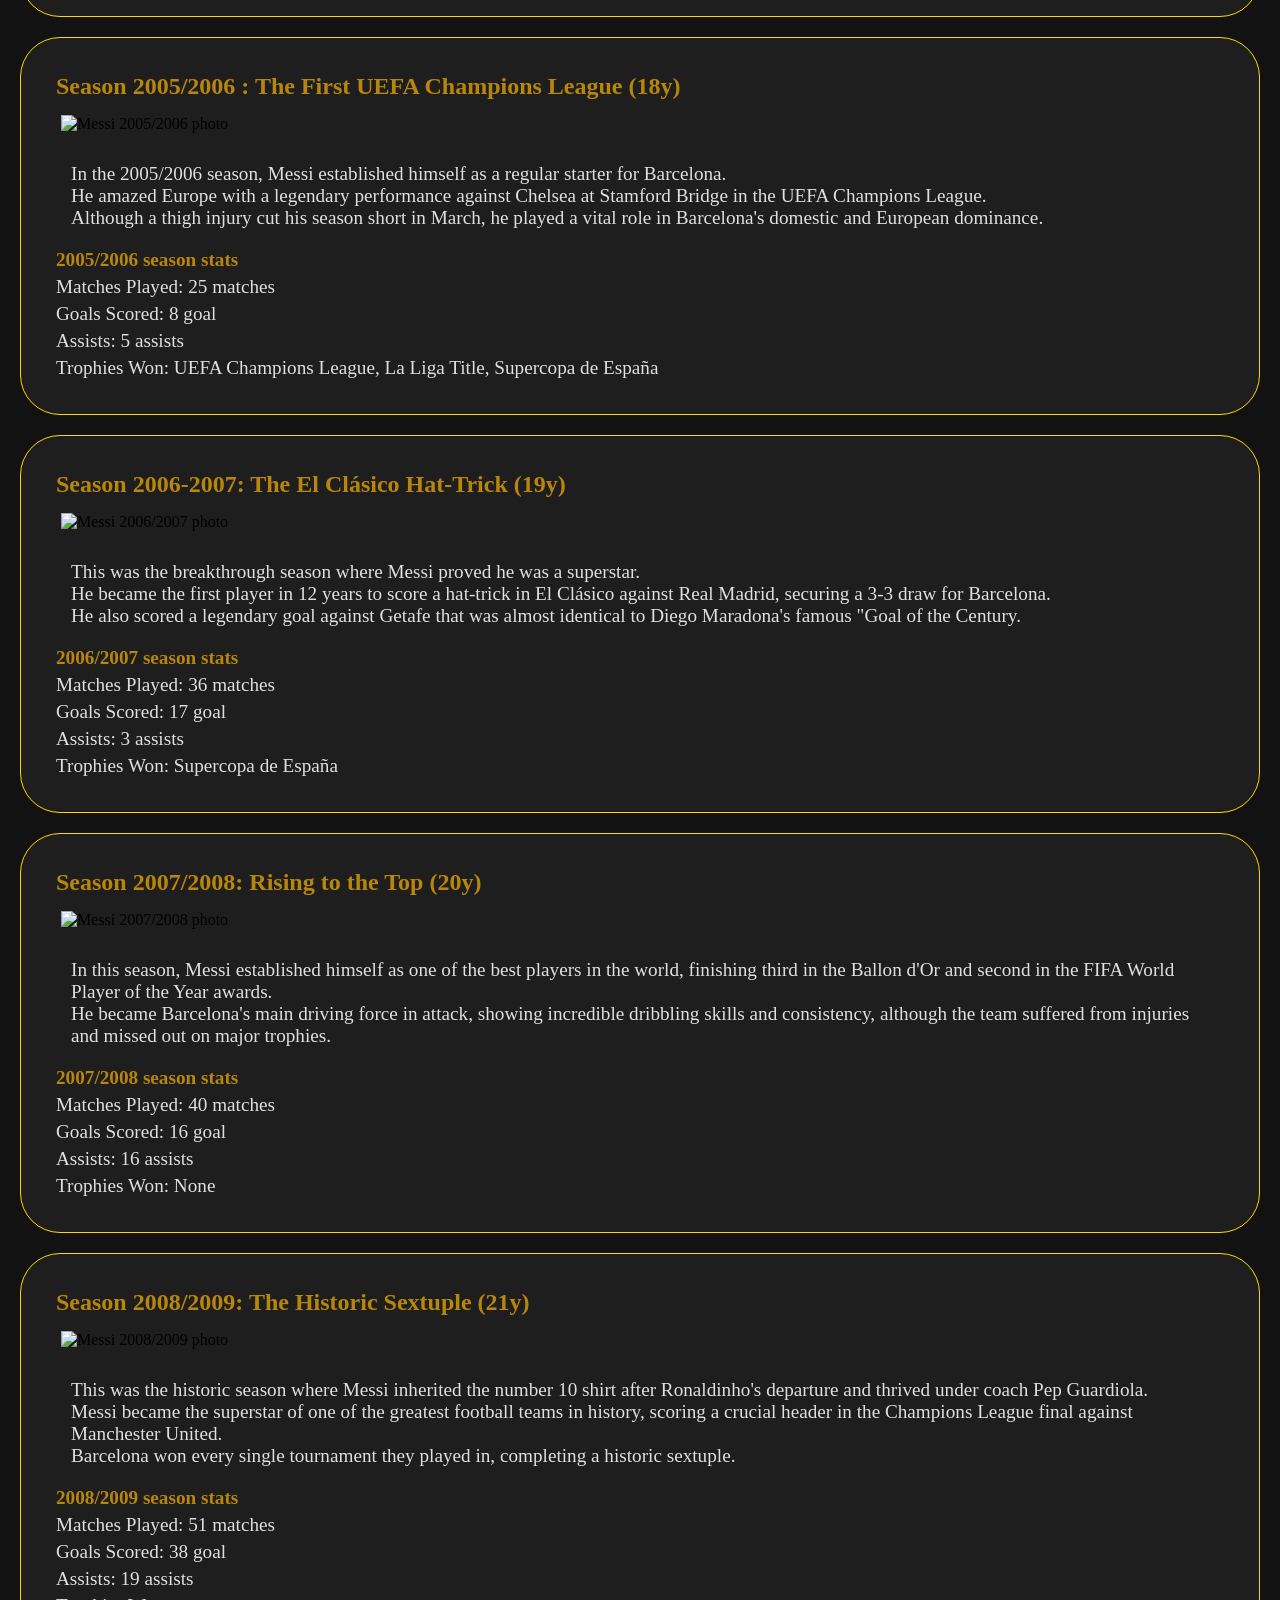
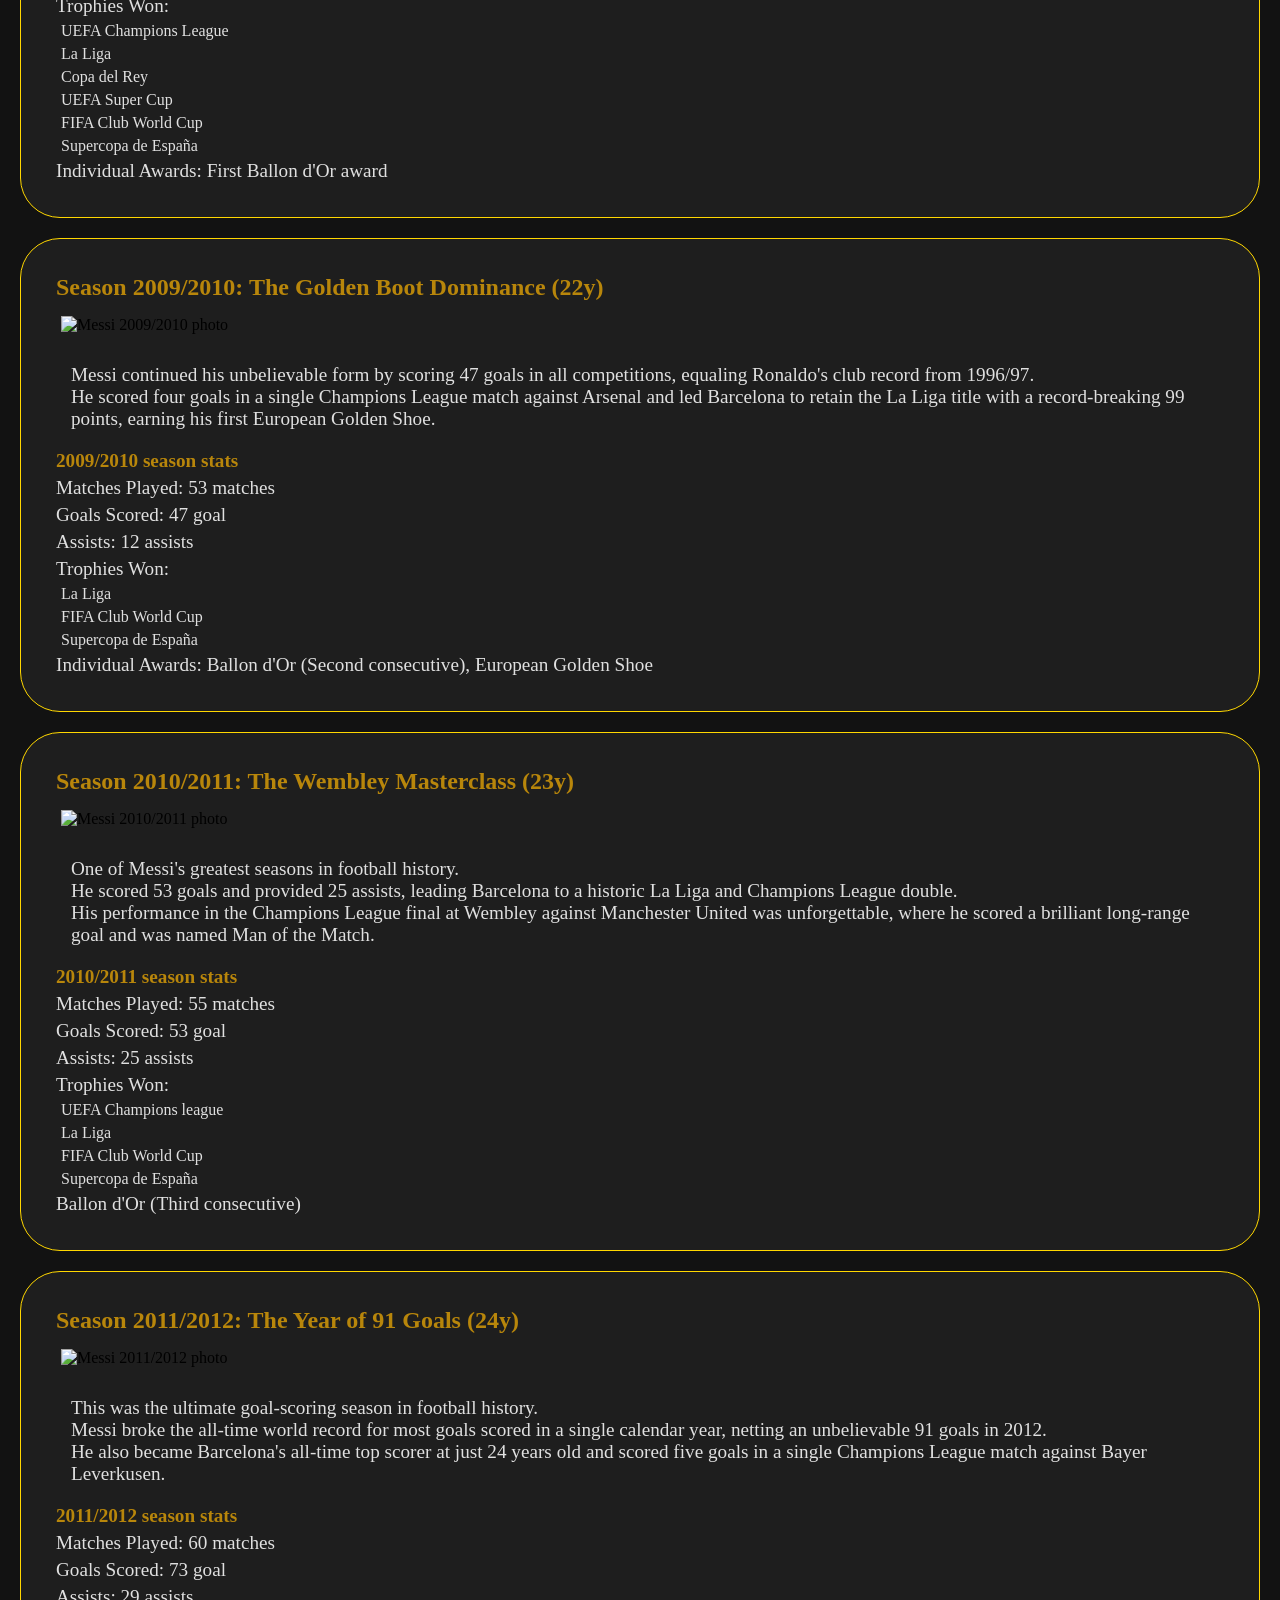
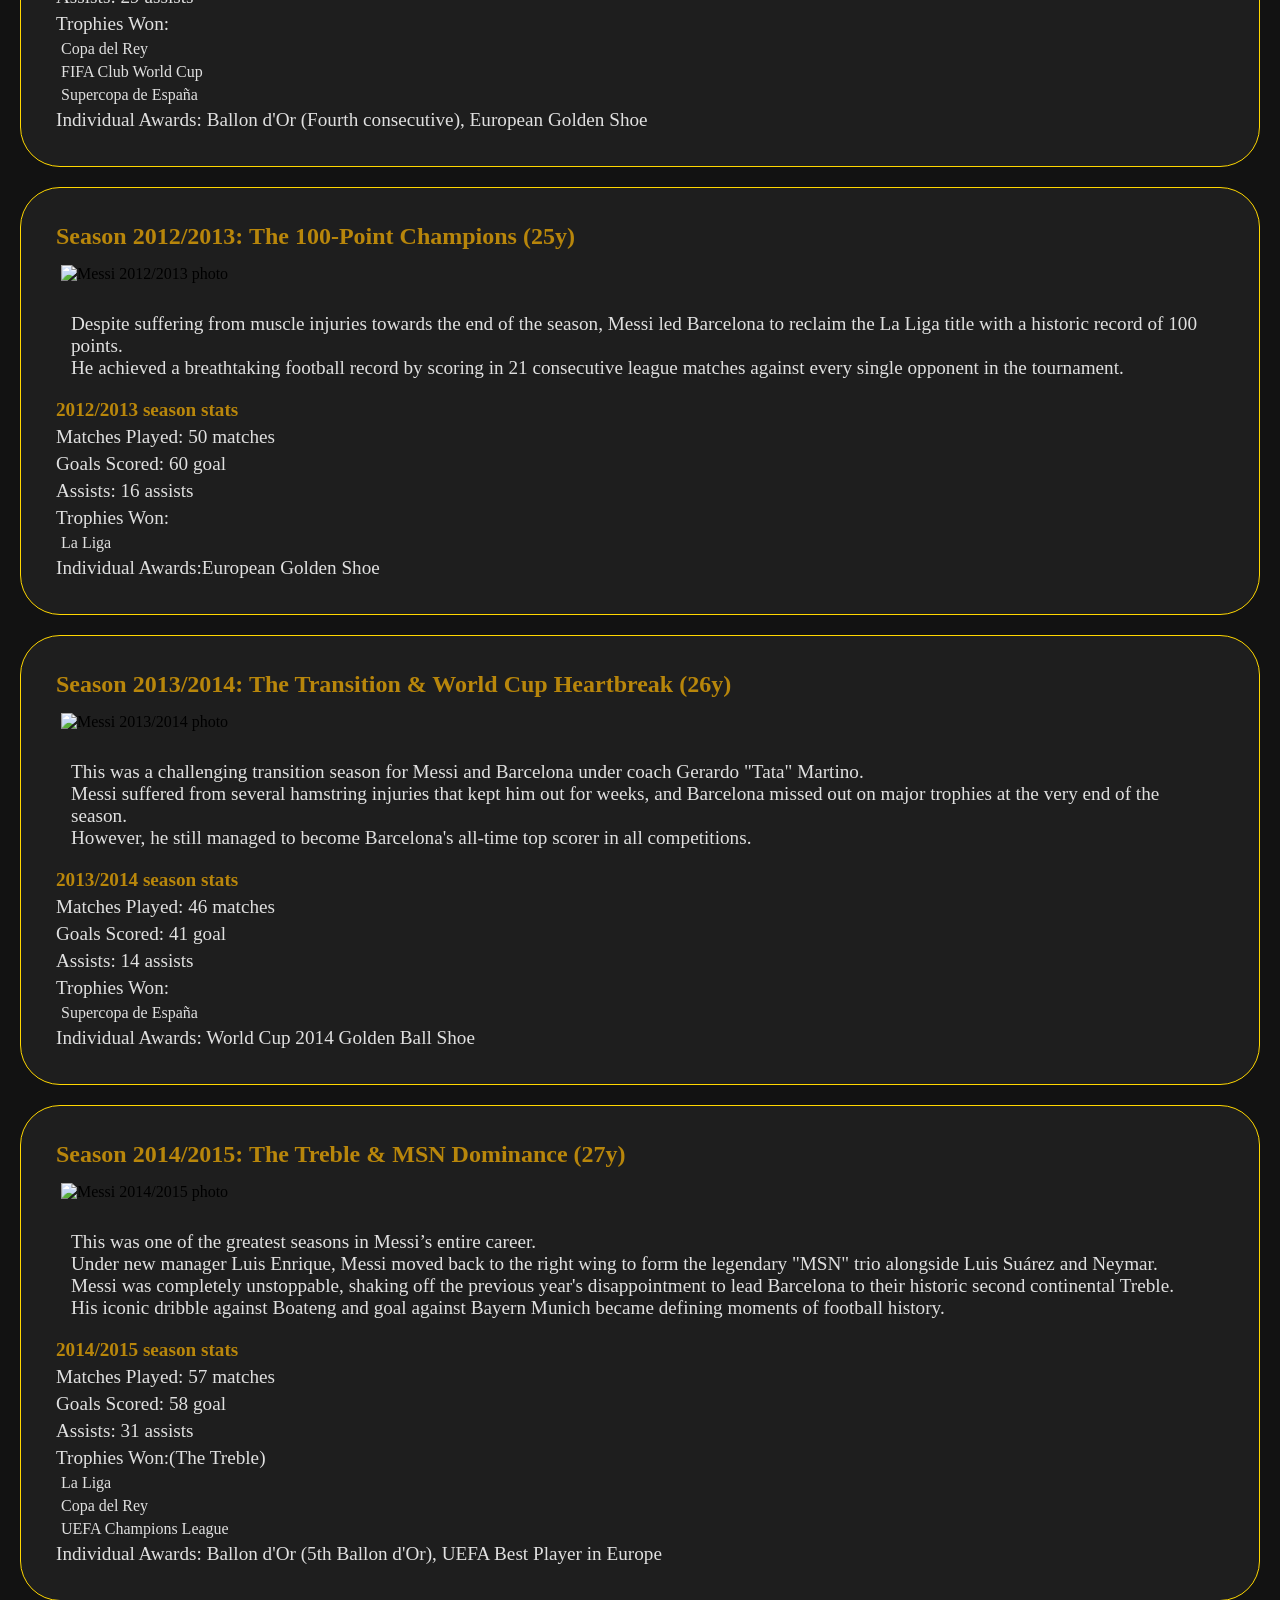
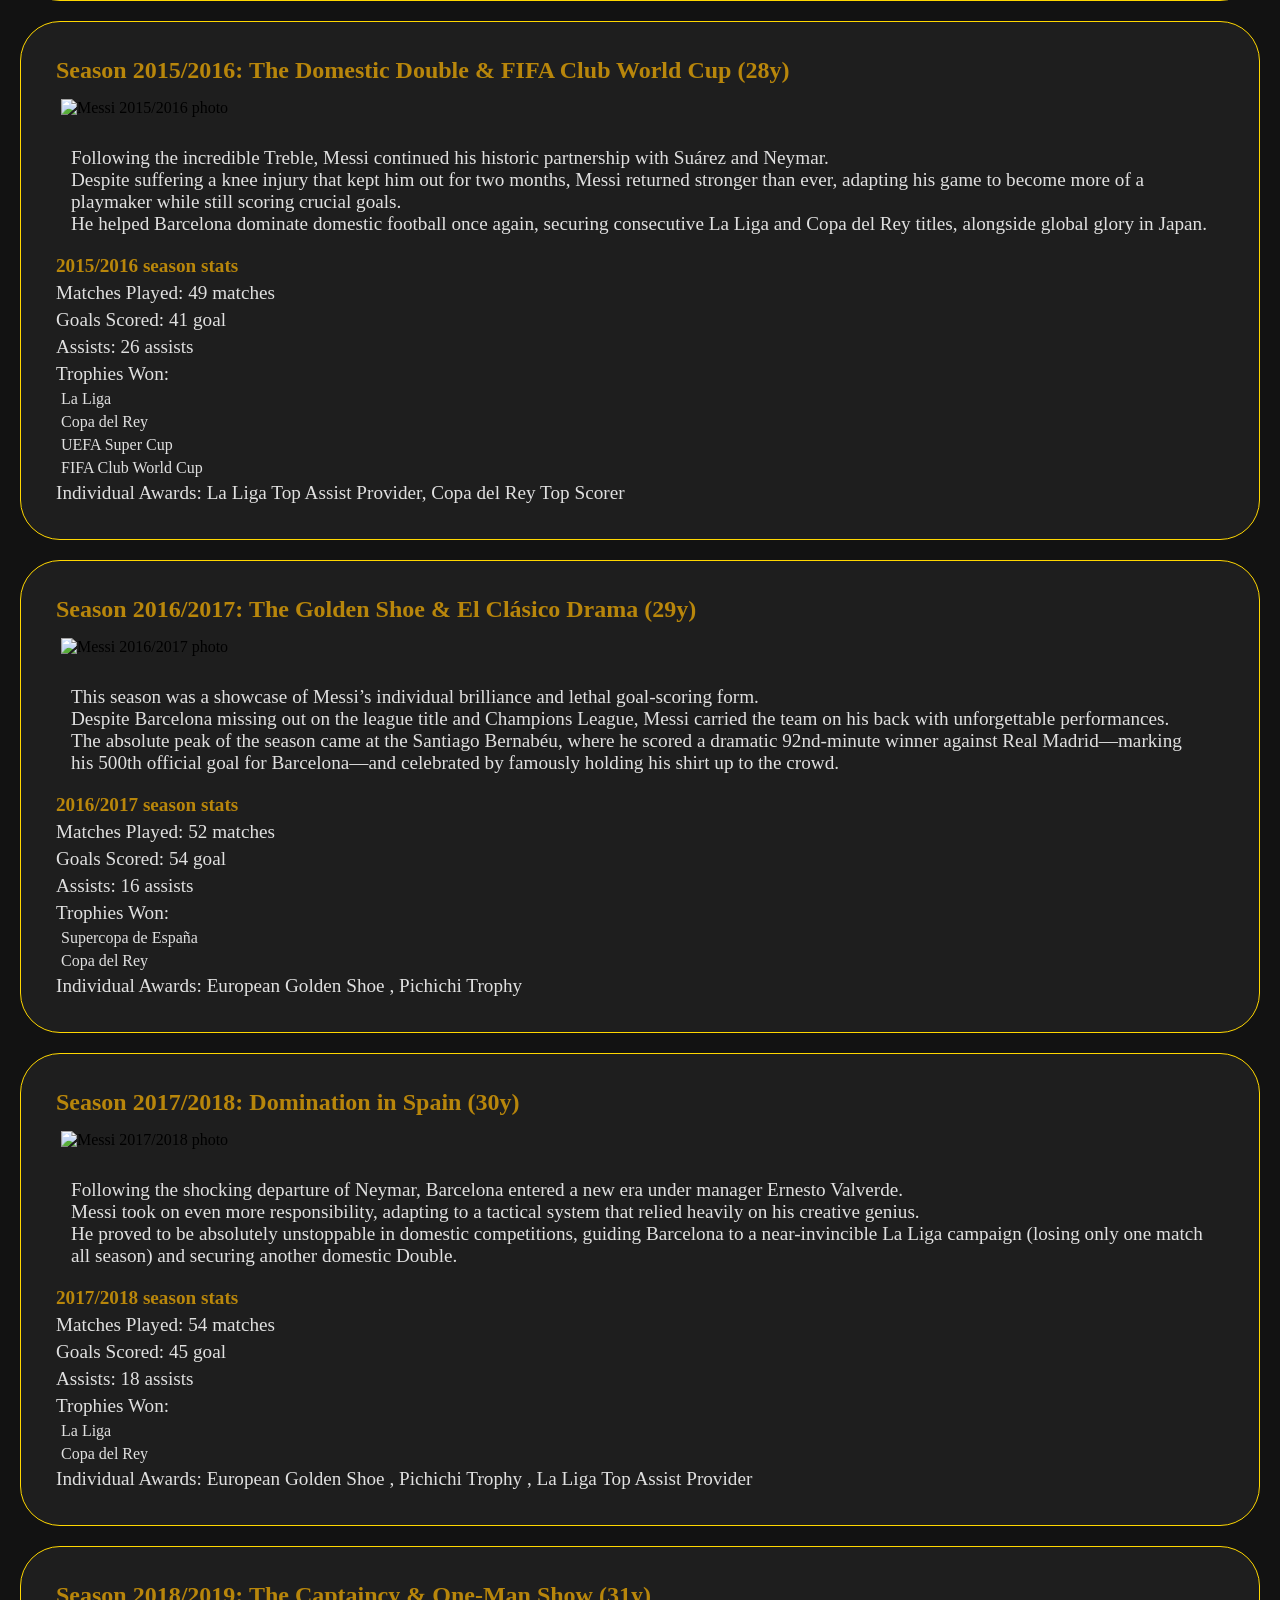
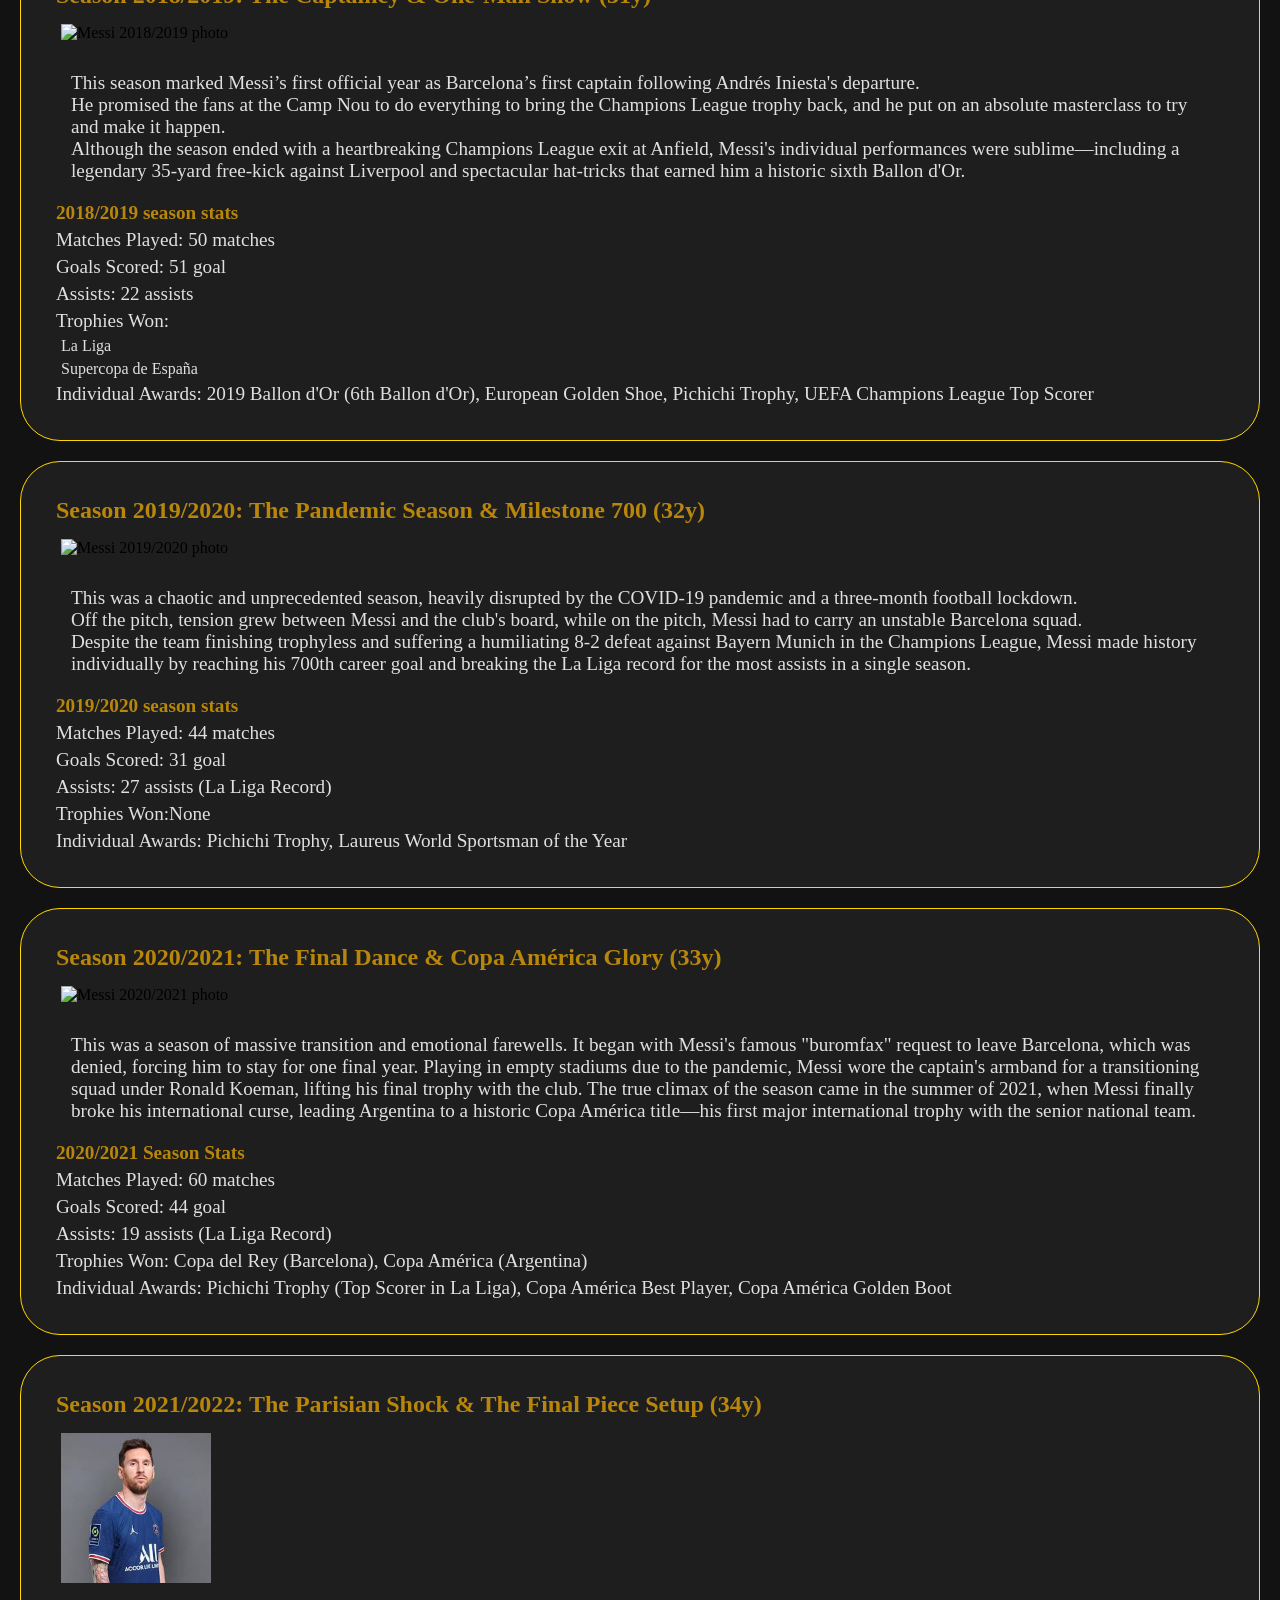
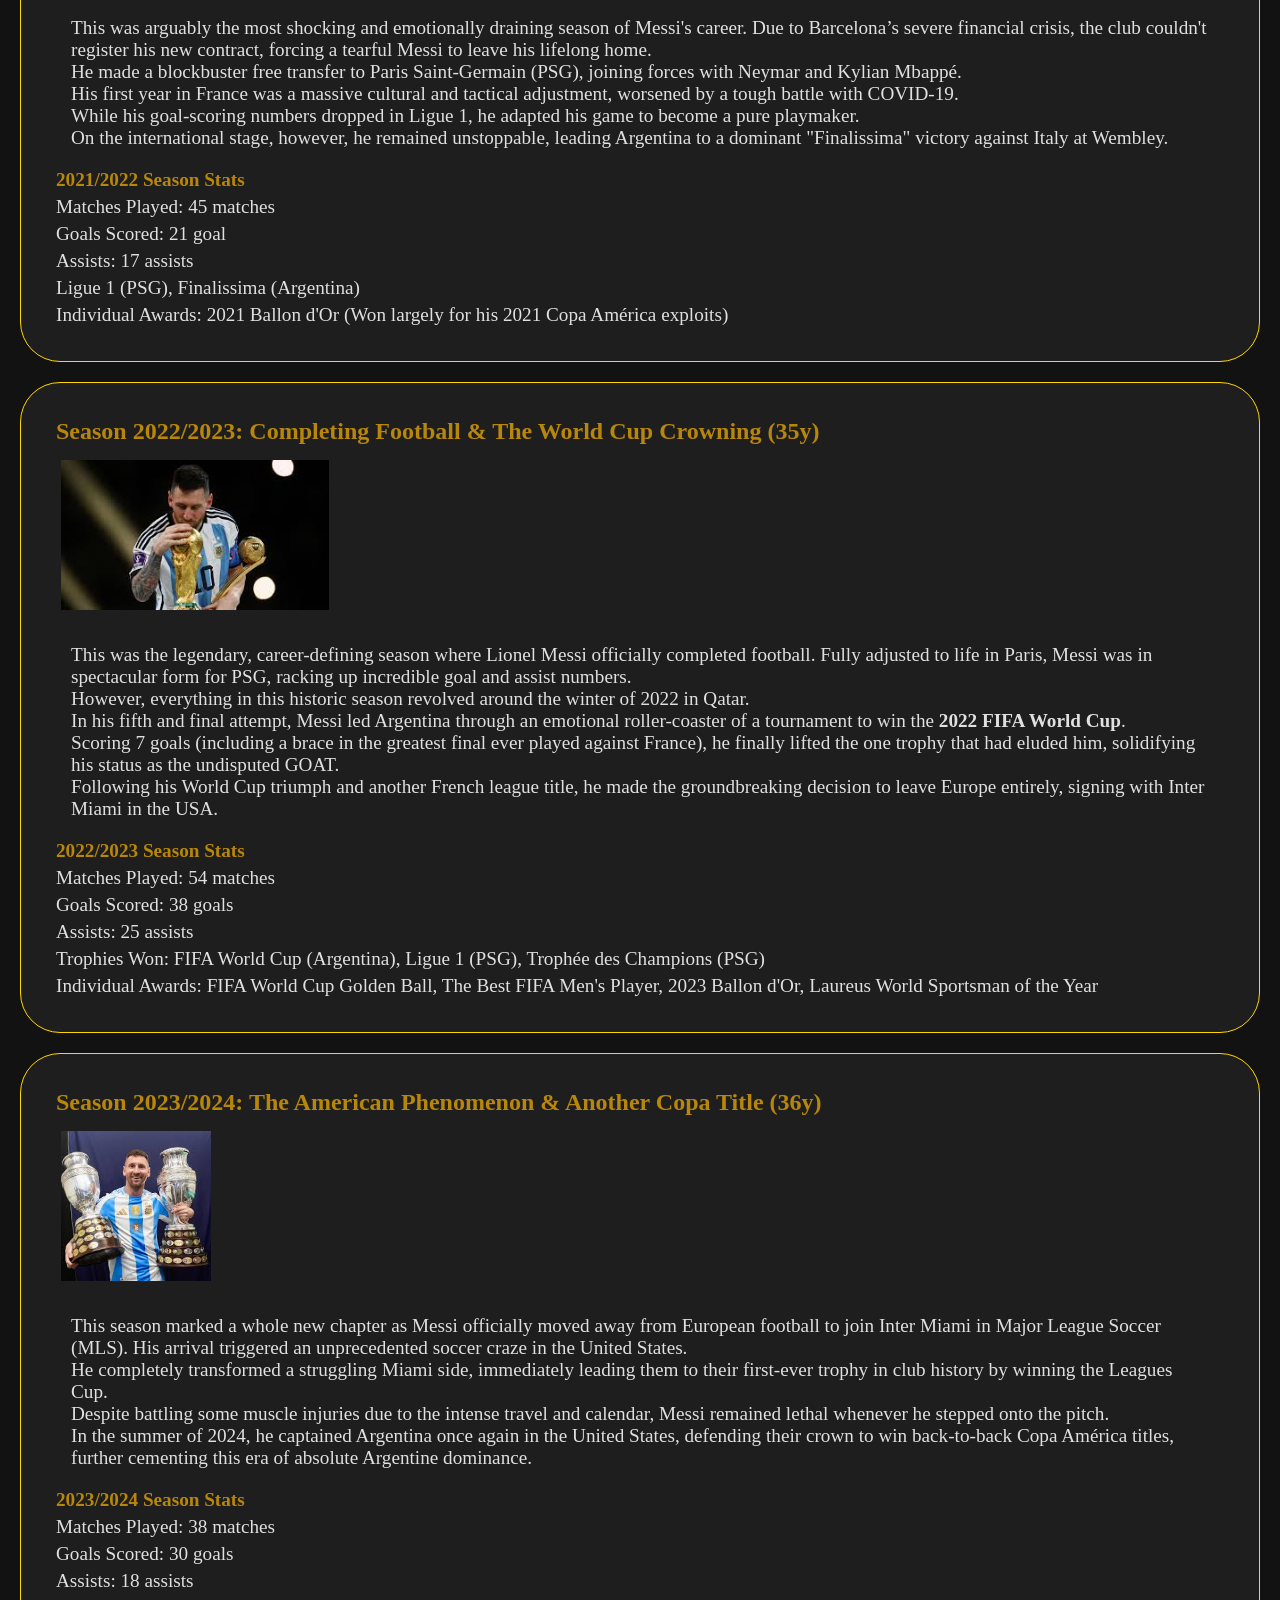
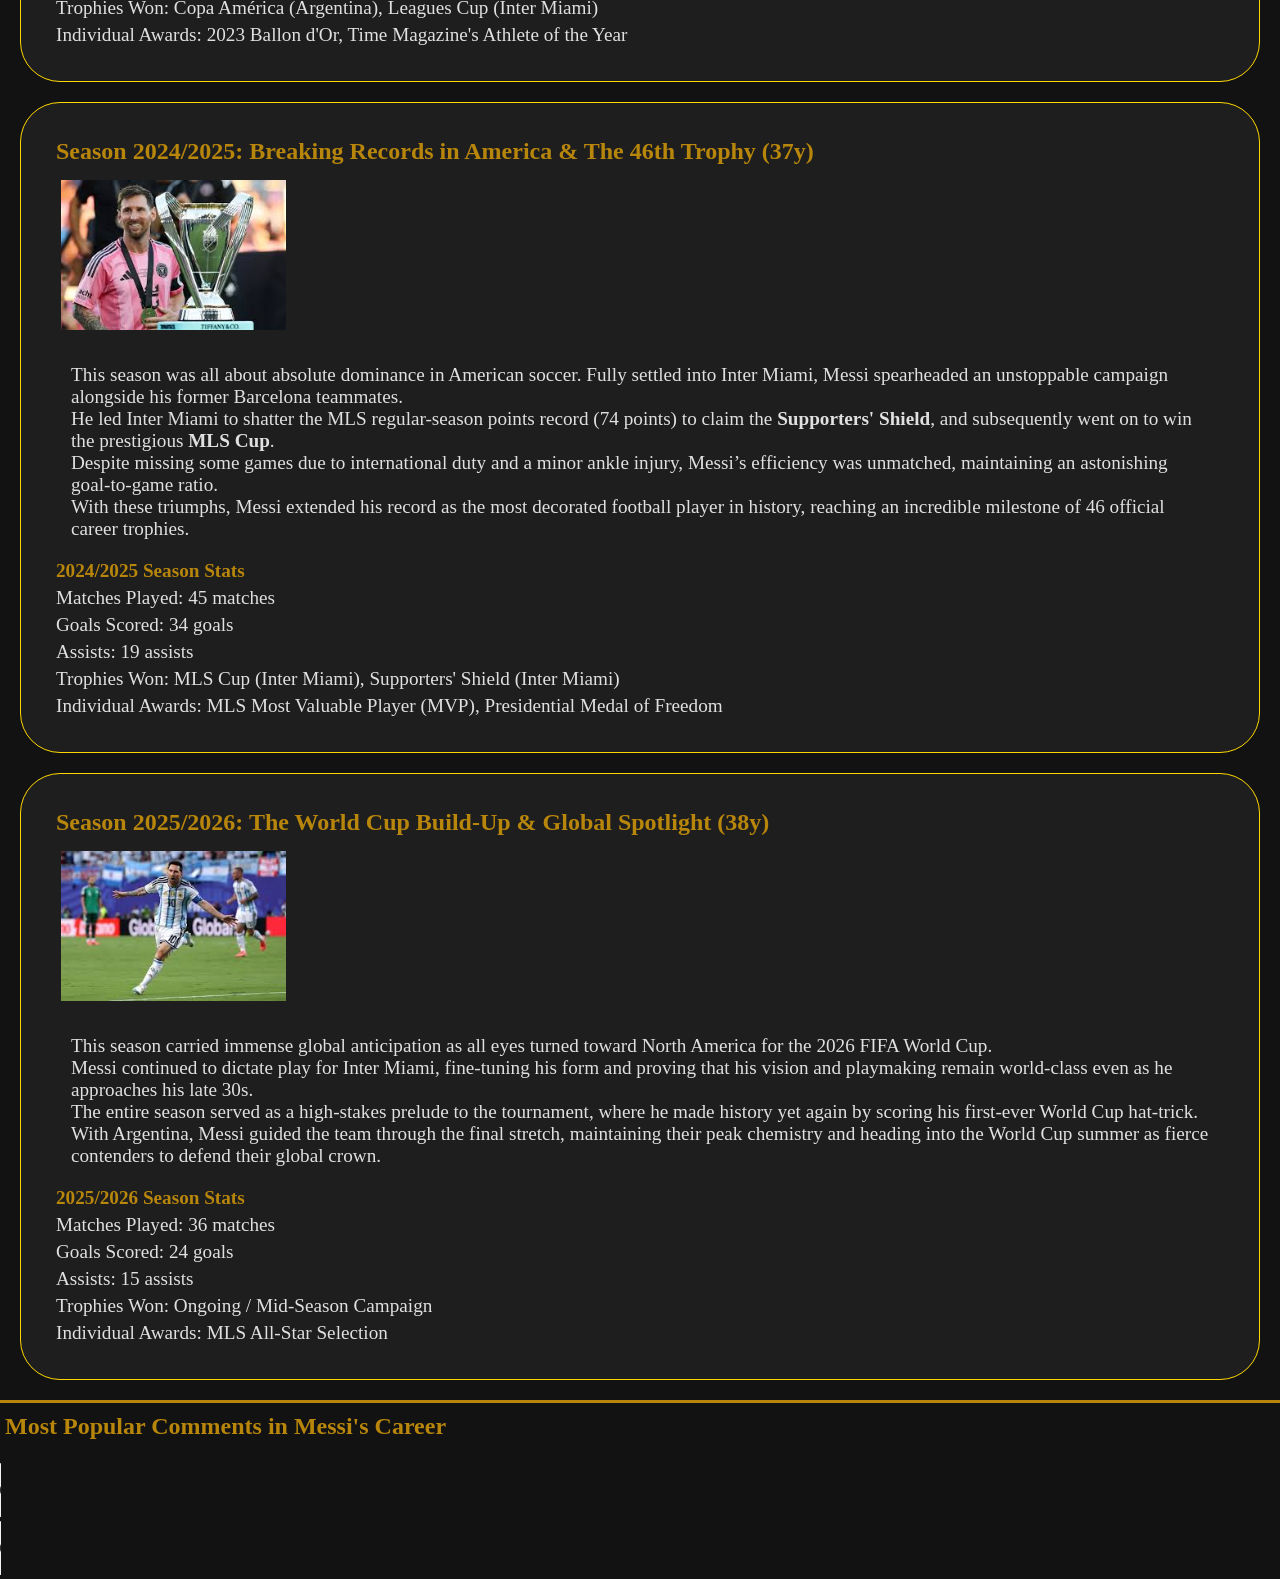
==== commit e3bf5f1d: "Added all seasons until 25/26 season" ====
--- a/index.html
+++ b/index.html
@@ -311,7 +311,7 @@
       </div>
       <div class="card">
         <h3>Season 2011/2012: The Year of 91 Goals (24y)</h3>
-        <img src="/images/download.jpg" alt="Messi 2011/2012 photo" />
+        <img src="images/download.jpg" alt="Messi 2011/2012 photo" />
         <p>
           This was the ultimate goal-scoring season in football history. <br />
           Messi broke the all-time world record for most goals scored in a
@@ -341,7 +341,7 @@
       </div>
       <div class="card">
         <h3>Season 2012/2013: The 100-Point Champions (25y)</h3>
-        <img src="/images/download (1).jpg" alt="Messi 2012/2013 photo" />
+        <img src="images/download (1).jpg" alt="Messi 2012/2013 photo" />
         <p>
           Despite suffering from muscle injuries towards the end of the season,
           Messi led Barcelona to reclaim the La Liga title with a historic
@@ -366,7 +366,7 @@
       </div>
       <div class="card">
         <h3>Season 2013/2014: The Transition & World Cup Heartbreak (26y)</h3>
-        <img src="/images/download (2).jpg" alt="Messi 2013/2014 photo" />
+        <img src="images/download (2).jpg" alt="Messi 2013/2014 photo" />
         <p>
           This was a challenging transition season for Messi and Barcelona under
           coach Gerardo "Tata" Martino. <br />
@@ -392,7 +392,7 @@
       </div>
          <div class="card">
         <h3>Season 2014/2015: The Treble & MSN Dominance (27y)</h3>
-        <img src="/images/download (3).jpg" alt="Messi 2014/2015 photo" />
+        <img src="images/download (3).jpg" alt="Messi 2014/2015 photo" />
         <p>
           This was one of the greatest seasons in Messi’s entire career. <br> Under new manager Luis Enrique, Messi moved back to the right wing to form the legendary "MSN" trio alongside Luis Suárez and Neymar. <br> Messi was completely unstoppable, shaking off the previous year's disappointment to lead Barcelona to their historic second continental Treble. <br> His iconic dribble against Boateng and goal against Bayern Munich became defining moments of football history.
         </p>
@@ -414,7 +414,7 @@
       </div>
          <div class="card">
         <h3>Season 2015/2016: The Domestic Double & FIFA Club World Cup (28y)</h3>
-        <img src="/images/download (4).jpg" alt="Messi 2015/2016 photo" />
+        <img src="images/download (4).jpg" alt="Messi 2015/2016 photo" />
         <p>
           Following the incredible Treble, Messi continued his historic partnership with Suárez and Neymar. <br> Despite suffering a knee injury that kept him out for two months, Messi returned stronger than ever, adapting his game to become more of a playmaker while still scoring crucial goals. <br> He helped Barcelona dominate domestic football once again, securing consecutive La Liga and Copa del Rey titles, alongside global glory in Japan.
         </p>
@@ -437,7 +437,7 @@
       </div>
          <div class="card">
         <h3>Season 2016/2017: The Golden Shoe & El Clásico Drama (29y)</h3>
-        <img src="/images/download (5).jpg" alt="Messi 2016/2017 photo" />
+        <img src="images/download (5).jpg" alt="Messi 2016/2017 photo" />
         <p>
         This season was a showcase of Messi’s individual brilliance and lethal goal-scoring form. <br>  Despite Barcelona missing out on the league title and Champions League, Messi carried the team on his back with unforgettable performances. <br> The absolute peak of the season came at the Santiago Bernabéu, where he scored a dramatic 92nd-minute winner against Real Madrid—marking his 500th official goal for Barcelona—and celebrated by famously holding his shirt up to the crowd. </p>
         <h4>2016/2017 season stats</h4>
@@ -457,7 +457,7 @@
       </div>
          <div class="card">
         <h3>Season 2017/2018: Domination in Spain (30y)</h3>
-        <img src="/images/download (6).jpg" alt="Messi 2017/2018 photo" />
+        <img src="images/download (6).jpg" alt="Messi 2017/2018 photo" />
         <p>
         Following the shocking departure of Neymar, Barcelona entered a new era under manager Ernesto Valverde. <br> Messi took on even more responsibility, adapting to a tactical system that relied heavily on his creative genius. <br> He proved to be absolutely unstoppable in domestic competitions, guiding Barcelona to a near-invincible La Liga campaign (losing only one match all season) and securing another domestic Double. </p>
         <h4>2017/2018 season stats</h4>
@@ -477,7 +477,7 @@
       </div>
        <div class="card">
         <h3>Season 2018/2019: The Captaincy & One-Man Show (31y)</h3>
-        <img src="/images/download (7).jpg" alt="Messi 2018/2019 photo" />
+        <img src="images/download (7).jpg" alt="Messi 2018/2019 photo" />
         <p>
         This season marked Messi’s first official year as Barcelona’s first captain following Andrés Iniesta's departure. <br> He promised the fans at the Camp Nou to do everything to bring the Champions League trophy back, and he put on an absolute masterclass to try and make it happen. <br> Although the season ended with a heartbreaking Champions League exit at Anfield, Messi's individual performances were sublime—including a legendary 35-yard free-kick against Liverpool and spectacular hat-tricks that earned him a historic sixth Ballon d'Or. </p>
         <h4>2018/2019 season stats</h4>
@@ -497,7 +497,7 @@
       </div>
        <div class="card">
         <h3>Season 2019/2020: The Pandemic Season & Milestone 700 (32y)</h3>
-        <img src="/images/download (8).jpg" alt="Messi 2019/2020 photo" />
+        <img src="images/download (8).jpg" alt="Messi 2019/2020 photo" />
         <p>
         This was a chaotic and unprecedented season, heavily disrupted by the COVID-19 pandemic and a three-month football lockdown. <br> Off the pitch, tension grew between Messi and the club's board, while on the pitch, Messi had to carry an unstable Barcelona squad. <br> Despite the team finishing trophyless and suffering a humiliating 8-2 defeat against Bayern Munich in the Champions League, Messi made history individually by reaching his 700th career goal and breaking the La Liga record for the most assists in a single season. </p>
         <h4>2019/2020 season stats</h4>
@@ -511,12 +511,117 @@
           <li>Individual Awards: Pichichi Trophy, Laureus World Sportsman of the Year</li>
         </ul>
       </div>
+       <div class="card">
+        <h3>Season 2020/2021: The Final Dance & Copa América Glory (33y)</h3>
+        <img src="images/images (2).jpg" alt="Messi 2020/2021 photo" />
+        <p>
+This was a season of massive transition and emotional farewells. It began with Messi's famous "buromfax" request to leave Barcelona, which was denied, forcing him to stay for one final year. Playing in empty stadiums due to the pandemic, Messi wore the captain's armband for a transitioning squad under Ronald Koeman, lifting his final trophy with the club.
+
+The true climax of the season came in the summer of 2021, when Messi finally broke his international curse, leading Argentina to a historic Copa América title—his first major international trophy with the senior national team. </p>
+        <h4>2020/2021 Season Stats</h4>
+        <ul class="season-stats">
+          <li>Matches Played: 60 matches</li>
+          <li>Goals Scored: 44 goal</li>
+          <li>Assists: 19 assists (La Liga Record)</li>
+          <li>
+            Trophies Won: Copa del Rey (Barcelona), Copa América (Argentina)
+          </li>
+          <li>Individual Awards: Pichichi Trophy (Top Scorer in La Liga), Copa América Best Player, Copa América Golden Boot</li>
+        </ul>
+      </div>
+       <div class="card">
+        <h3>Season 2021/2022: The Parisian Shock & The Final Piece Setup (34y)</h3>
+        <img src="images/d.jpg" alt="Messi 2022/2023 photo" />
+        <p>
+          This was arguably the most shocking and emotionally draining season of Messi's career. Due to Barcelona’s severe financial crisis, the club couldn't register his new contract, forcing a tearful Messi to leave his lifelong home. <br> He    made   a blockbuster free transfer to Paris Saint-Germain (PSG), joining forces with Neymar and Kylian Mbappé. <br>
+
+His first year in France was a massive cultural and tactical adjustment, worsened by a tough battle with COVID-19. <br> While his goal-scoring numbers dropped in Ligue 1, he adapted his game to become a pure playmaker. <br> On the international stage, however, he remained unstoppable, leading Argentina to a dominant "Finalissima" victory against Italy at Wembley. <br>
+        </p>  
+        <h4>2021/2022 Season Stats</h4>
+        <ul class="season-stats">
+          <li>Matches Played: 45 matches</li>
+          <li>Goals Scored: 21 goal</li>
+          <li>Assists: 17 assists</li>
+          <li>
+Ligue 1 (PSG), Finalissima (Argentina)
+          </li>
+          <li>Individual Awards: 2021 Ballon d'Or (Won largely for his 2021 Copa América exploits)</li>
+        </ul>
+      </div>
+      <div class="card">
+  <h3>Season 2022/2023: Completing Football & The World Cup Crowning (35y)</h3>
+  <img src="images/WC.jpg" alt="Messi 2022/2023 photo" />
+  <p>
+    This was the legendary, career-defining season where Lionel Messi officially completed football. Fully adjusted to life in Paris, Messi was in spectacular form for PSG, racking up incredible goal and assist numbers. <br> However, everything in this historic season revolved around the winter of 2022 in Qatar. <br>
+
+    In his fifth and final attempt, Messi led Argentina through an emotional roller-coaster of a tournament to win the <strong>2022 FIFA World Cup</strong>. <br> Scoring 7 goals (including a brace in the greatest final ever played against France), he finally lifted the one trophy that had eluded him, solidifying his status as the undisputed GOAT. <br> Following his World Cup triumph and another French league title, he made the groundbreaking decision to leave Europe entirely, signing with Inter Miami in the USA. <br>
+  </p>  
+  <h4>2022/2023 Season Stats</h4>
+  <ul class="season-stats">
+    <li>Matches Played: 54 matches</li>
+    <li>Goals Scored: 38 goals</li>
+    <li>Assists: 25 assists</li>
+    <li>Trophies Won: FIFA World Cup (Argentina), Ligue 1 (PSG), Trophée des Champions (PSG)</li>
+    <li>Individual Awards: FIFA World Cup Golden Ball, The Best FIFA Men's Player, 2023 Ballon d'Or, Laureus World Sportsman of the Year</li>
+  </ul>
+</div>
+<div class="card">
+  <h3>Season 2023/2024: The American Phenomenon & Another Copa Title (36y)</h3>
+  <img src="images/copa (9).jpg" alt="Messi 2023/2024 photo" />
+  <p>
+    This season marked a whole new chapter as Messi officially moved away from European football to join Inter Miami in Major League Soccer (MLS). His arrival triggered an unprecedented soccer craze in the United States. <br> He completely transformed a struggling Miami side, immediately leading them to their first-ever trophy in club history by winning the Leagues Cup. <br>
+
+    Despite battling some muscle injuries due to the intense travel and calendar, Messi remained lethal whenever he stepped onto the pitch. <br> In the summer of 2024, he captained Argentina once again in the United States, defending their crown to win back-to-back Copa América titles, further cementing this era of absolute Argentine dominance. <br>
+  </p>  
+  <h4>2023/2024 Season Stats</h4>
+  <ul class="season-stats">
+    <li>Matches Played: 38 matches</li>
+    <li>Goals Scored: 30 goals</li>
+    <li>Assists: 18 assists</li>
+    <li>Trophies Won: Copa América (Argentina), Leagues Cup (Inter Miami)</li>
+    <li>Individual Awards: 2023 Ballon d'Or, Time Magazine's Athlete of the Year</li>
+  </ul>
+</div>
+<div class="card">
+  <h3>Season 2024/2025: Breaking Records in America & The 46th Trophy (37y)</h3>
+  <img src="images/(9).jpg" alt="Messi 2024/2025 photo" />
+  <p>
+    This season was all about absolute dominance in American soccer. Fully settled into Inter Miami, Messi spearheaded an unstoppable campaign alongside his former Barcelona teammates. <br> He led Inter Miami to shatter the MLS regular-season points record (74 points) to claim the <strong>Supporters' Shield</strong>, and subsequently went on to win the prestigious <strong>MLS Cup</strong>. <br>
+
+    Despite missing some games due to international duty and a minor ankle injury, Messi’s efficiency was unmatched, maintaining an astonishing goal-to-game ratio. <br> With these triumphs, Messi extended his record as the most decorated football player in history, reaching an incredible milestone of 46 official career trophies. <br>
+  </p>  
+  <h4>2024/2025 Season Stats</h4>
+  <ul class="season-stats">
+    <li>Matches Played: 45 matches</li>
+    <li>Goals Scored: 34 goals</li>
+    <li>Assists: 19 assists</li>
+    <li>Trophies Won: MLS Cup (Inter Miami), Supporters' Shield (Inter Miami)</li>
+    <li>Individual Awards: MLS Most Valuable Player (MVP), Presidential Medal of Freedom</li>
+  </ul>
+</div>
+<div class="card">
+  <h3>Season 2025/2026: The World Cup Build-Up & Global Spotlight (38y)</h3>
+  <img src="images/WC 2026 (9).jpg" alt="Messi 2025/2026 photo" />
+  <p>
+    This season carried immense global anticipation as all eyes turned toward North America for the 2026 FIFA World Cup. <br> Messi continued to dictate play for Inter Miami, fine-tuning his form and proving that his vision and playmaking remain world-class even as he approaches his late 30s. <br>
+
+    The entire season served as a high-stakes prelude to the tournament, where he made history yet again by scoring his first-ever World Cup hat-trick. <br> With Argentina, Messi guided the team through the final stretch, maintaining their peak chemistry and heading into the World Cup summer as fierce contenders to defend their global crown. <br>
+  </p>  
+  <h4>2025/2026 Season Stats</h4>
+  <ul class="season-stats">
+    <li>Matches Played: 36 matches</li>
+    <li>Goals Scored: 24 goals</li>
+    <li>Assists: 15 assists</li>
+    <li>Trophies Won: Ongoing / Mid-Season Campaign</li>
+    <li>Individual Awards: MLS All-Star Selection</li>
+  </ul>
+</div>
     </div>
     <!-- all-season div -->
 
     <hr />
 
-    <h3>most popular comments in messi's Career</h3>
+    <h3>Most Popular Comments in Messi's Career</h3>
     <br />
 
     <audio controls>
--- a/css/project1.css
+++ b/css/project1.css
@@ -6,6 +6,12 @@
   
 }
 
+* {
+  margin: 0;
+  padding: 0;
+  box-sizing: border-box;
+}
+
 body{
   background-color:var(--main-bg) ;
 }
@@ -15,10 +21,15 @@
   background-color: var(--card-bg);
   border-radius: 40px;
   margin: 20px;
-  padding: 20px;
-}
+  padding: 30px;
+}
+
 .card p{
   margin: 20px;
+}
+
+.card ul li{
+  list-style: none;
 }
 
 h1,h2,h3,p,span,li,h4{
@@ -35,9 +46,8 @@
 }
 
 h3{
-  color: #00f5d4 ;
+  color: #b8860b ;
   font-size: x-large;
-  /* ! اللون م لايق ع الويب  */
 }
 
 hr{
@@ -50,10 +60,153 @@
 }
 
 h4{
-  margin: 15px;
+  margin: 5px;
+  color:#b8860b ;
+  font-size: larger;
 }
 
 .All-time-trophies {
   list-style: none;
 }
 
+table{
+  color: var(--text-color);
+  border-collapse: collapse;
+  border: #121212;
+  padding: left 30px;;
+}
+
+td,tr{
+  padding: 6px;
+  border : 1px solid #b8860b ;
+  white-space: nowrap;
+  overflow:auto ;
+}
+
+td{
+  margin: 5px;
+  border: 1px solid #b8860b ;
+}
+
+caption{
+  padding-bottom: 15px;
+}
+
+th{
+  background-color: #b8860b;
+  color: var(--main-bg);
+  padding: 10px;
+  margin:8px;
+  text-align: center;
+  border:  1px solid var(--main-bg);
+}
+
+th:last-child{
+  border-right: none;
+}
+
+td:first-child{
+  background-color: #b8860b ;
+  color : var(--main-bg);
+  border: 1px solid var(--main-bg);
+}
+
+td{
+  text-align: center;
+}
+ 
+.intro{
+  margin:10px;
+}
+
+h2{
+  padding: 10px;
+}
+
+hr{
+  border:none;
+  height: 3px;
+  background-color: #b8860b;
+  margin-top:10px ;
+  padding: none;
+  width: 100%;
+  margin-left: auto;
+}
+
+h1{
+  color:#b8860b;
+}
+
+.the-intro-photo{
+  padding-left:0;
+}
+
+li:nth-child(4) ul li{
+  font-size: medium;
+}
+
+.main-content {
+  display: flex;
+  justify-content: flex-end;
+  padding: 20px;
+}
+
+.messi-info{
+  border: 1px solid var(--gold-accent);
+  background-color: var(--card-bg);
+  border-radius: 40px ;
+  width: 500px;
+  padding: 25px;
+  letter-spacing: 1px;
+  margin: 20px;
+  
+}
+
+.messi-info ul li{
+  list-style: none;
+  margin: 10px;
+}
+
+.messi-info span{
+  font-size: x-large;
+  color: #b8860b;
+}
+
+.top-part {
+  display: flex;
+  justify-content: space-between;
+  align-items: flex-start;
+  padding: 20px;
+  gap: 40px;
+}
+
+.left-side {
+  display: flex;
+  flex-direction: column;
+  gap: 15px;
+  flex: 1;
+  width: 48%;
+}
+
+.right-side {
+  flex: 1;
+  display: flex;
+  justify-content: flex-end;
+  width: 48%;
+}
+
+.the-intro-photo{
+  align-self: flex-start;
+    margin-left: 5px;
+}
+
+.card:hover{
+  background-color: #2f2f2f;
+  transition: background-color 0.2s ease;
+}
+
+.messi-info:hover{
+  background-color: #2f2f2f;
+  transition: background-color 0.2s ease;
+}
+
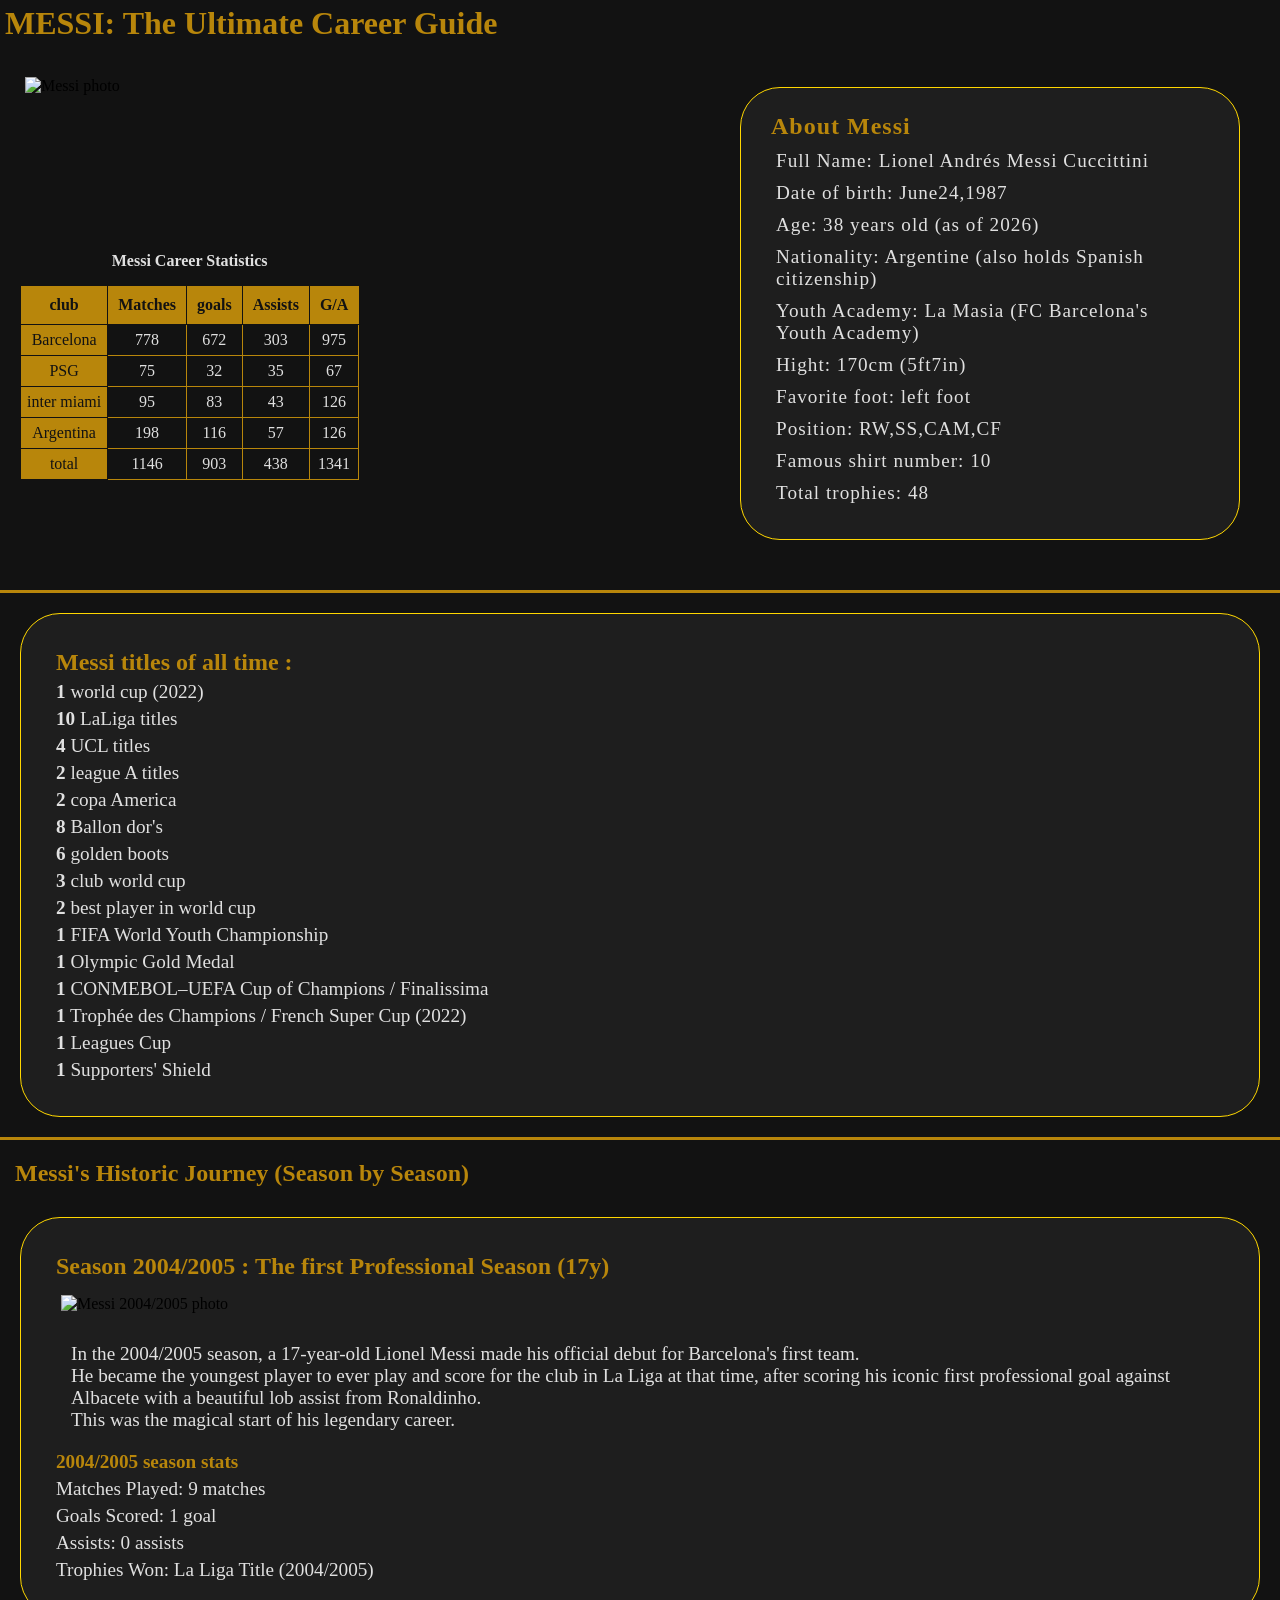
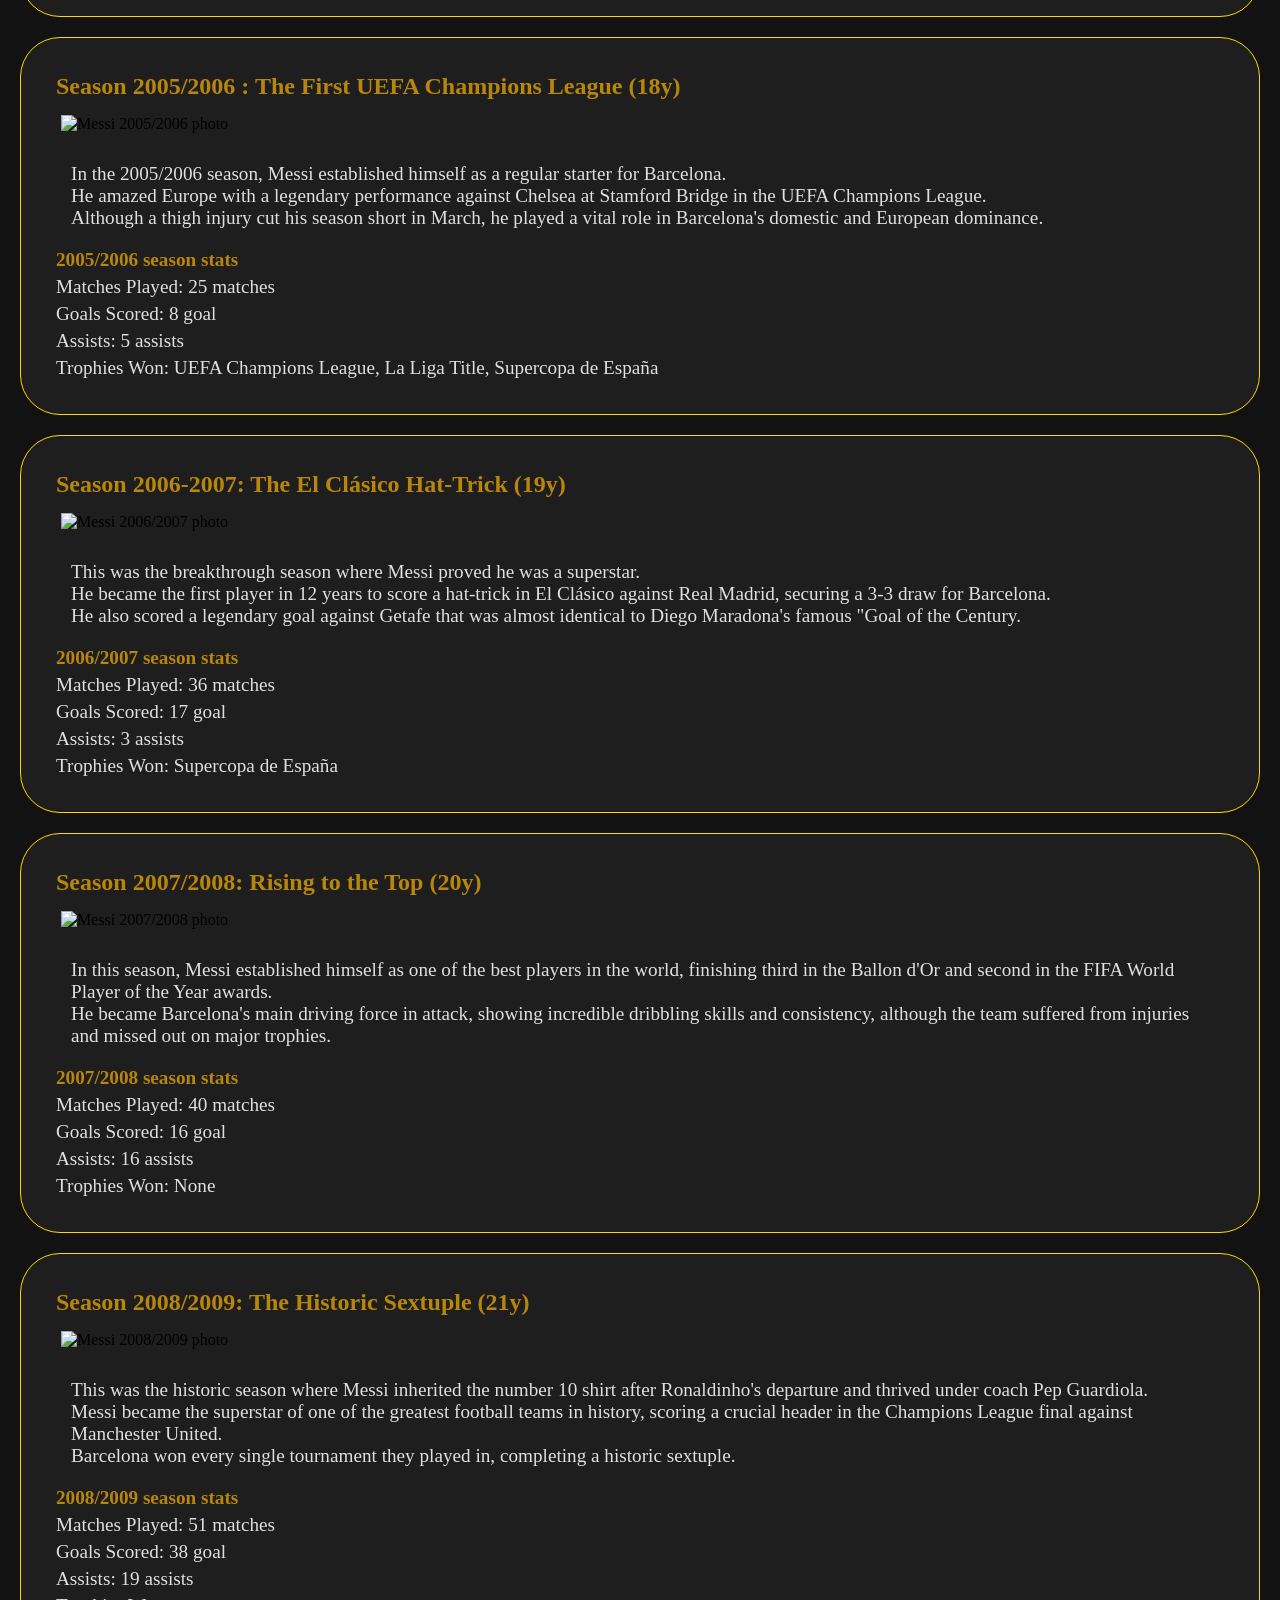
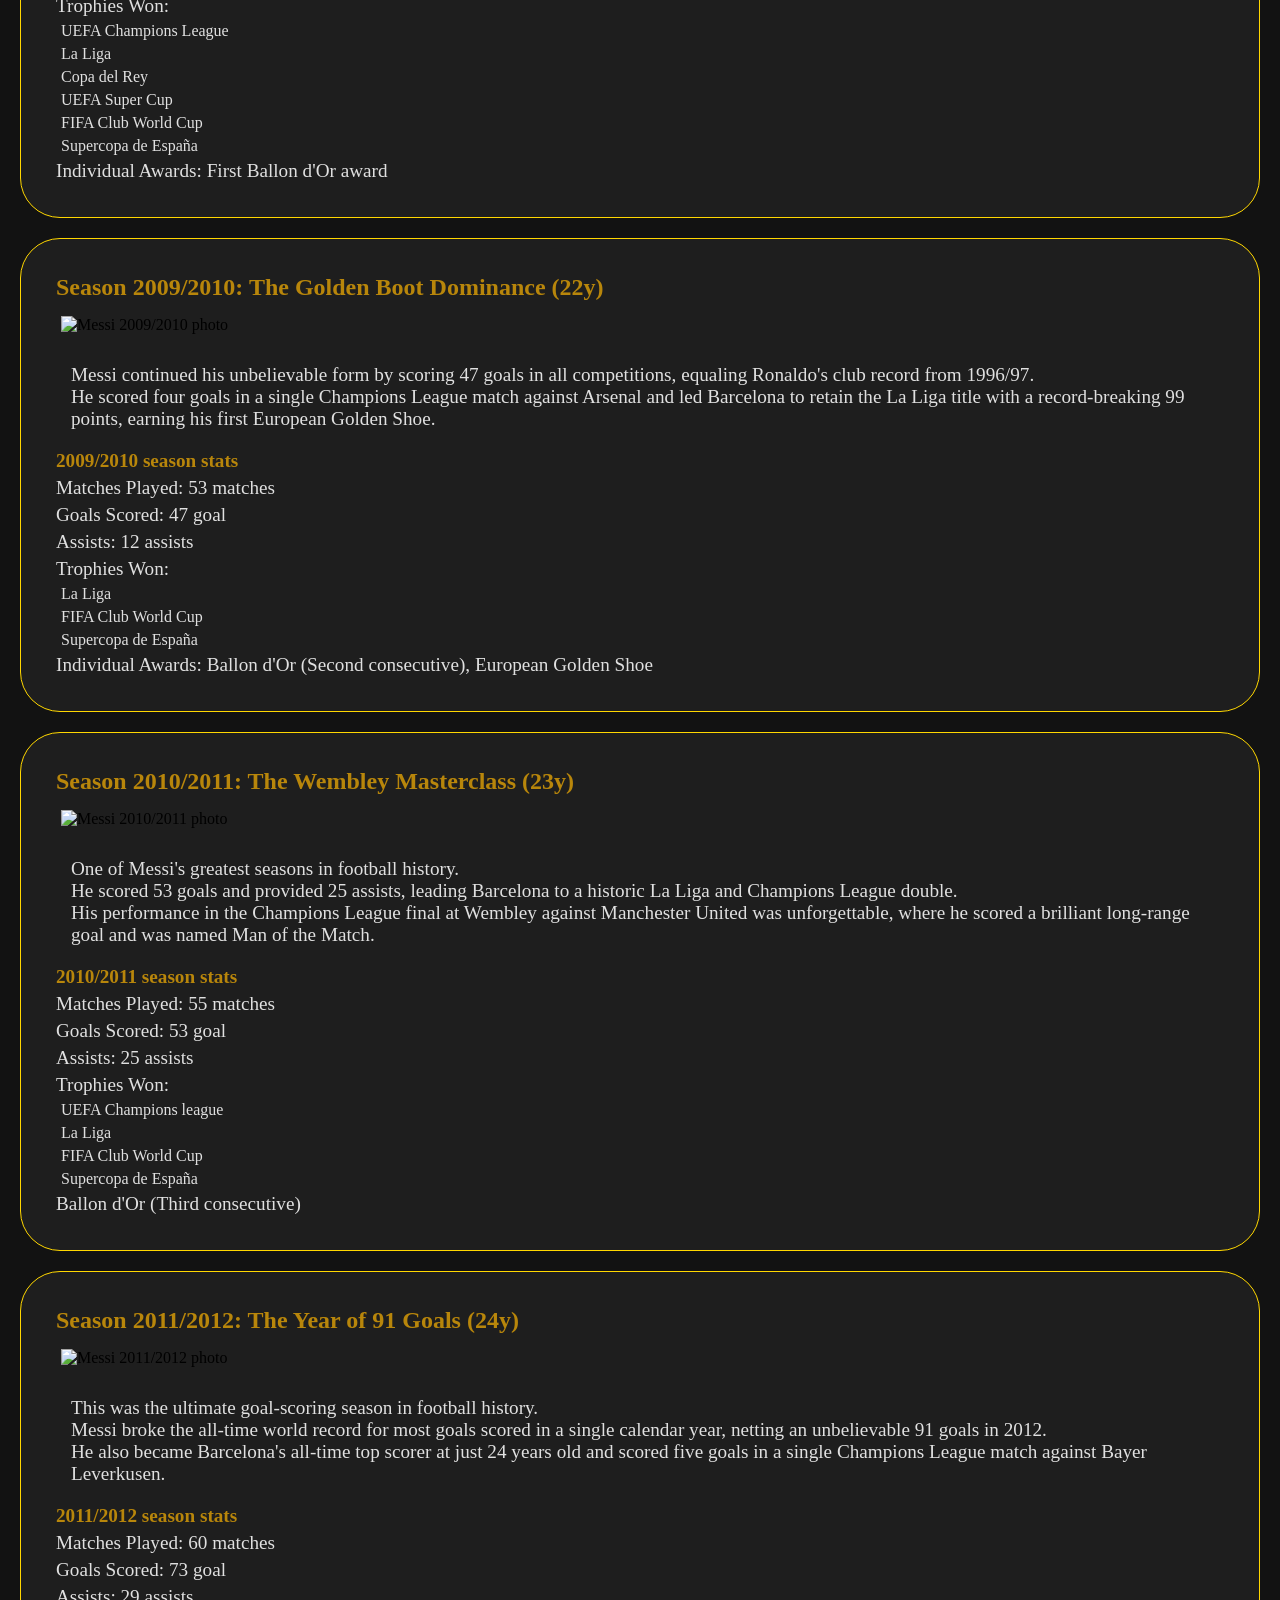
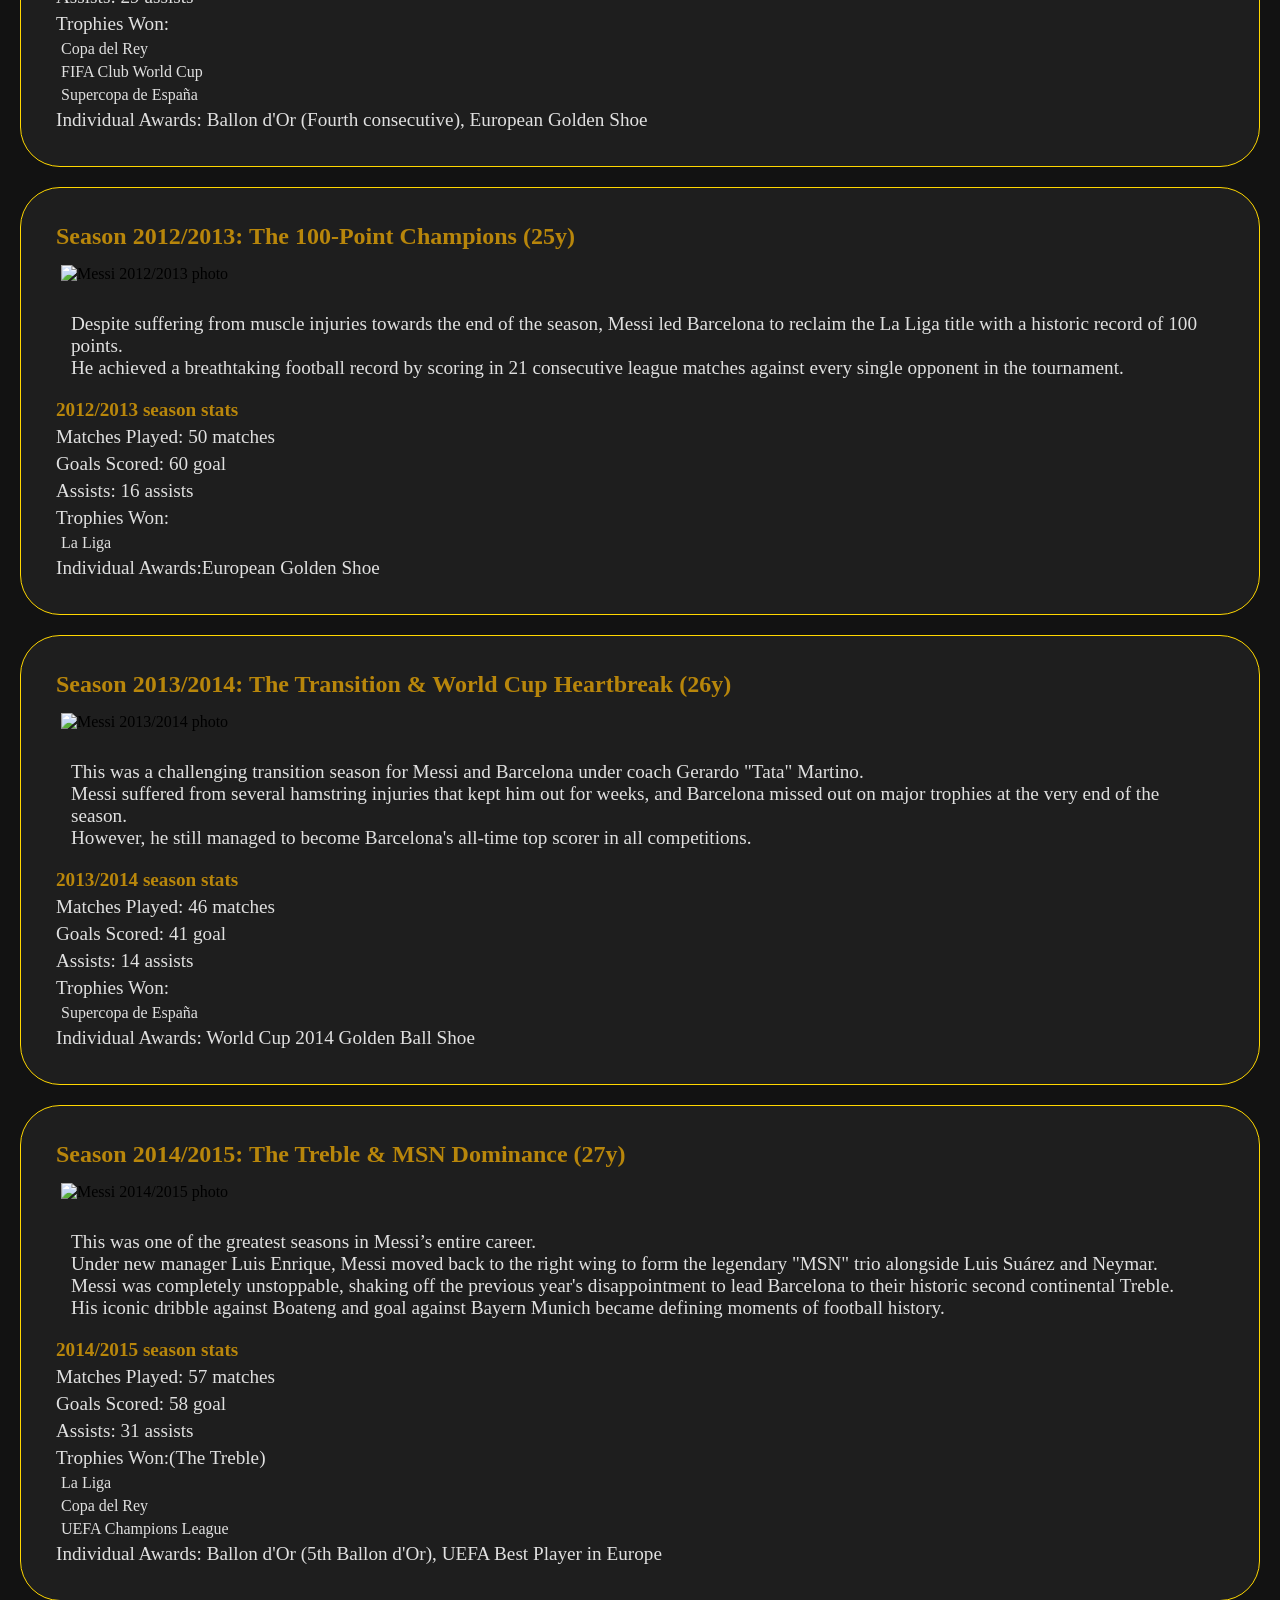
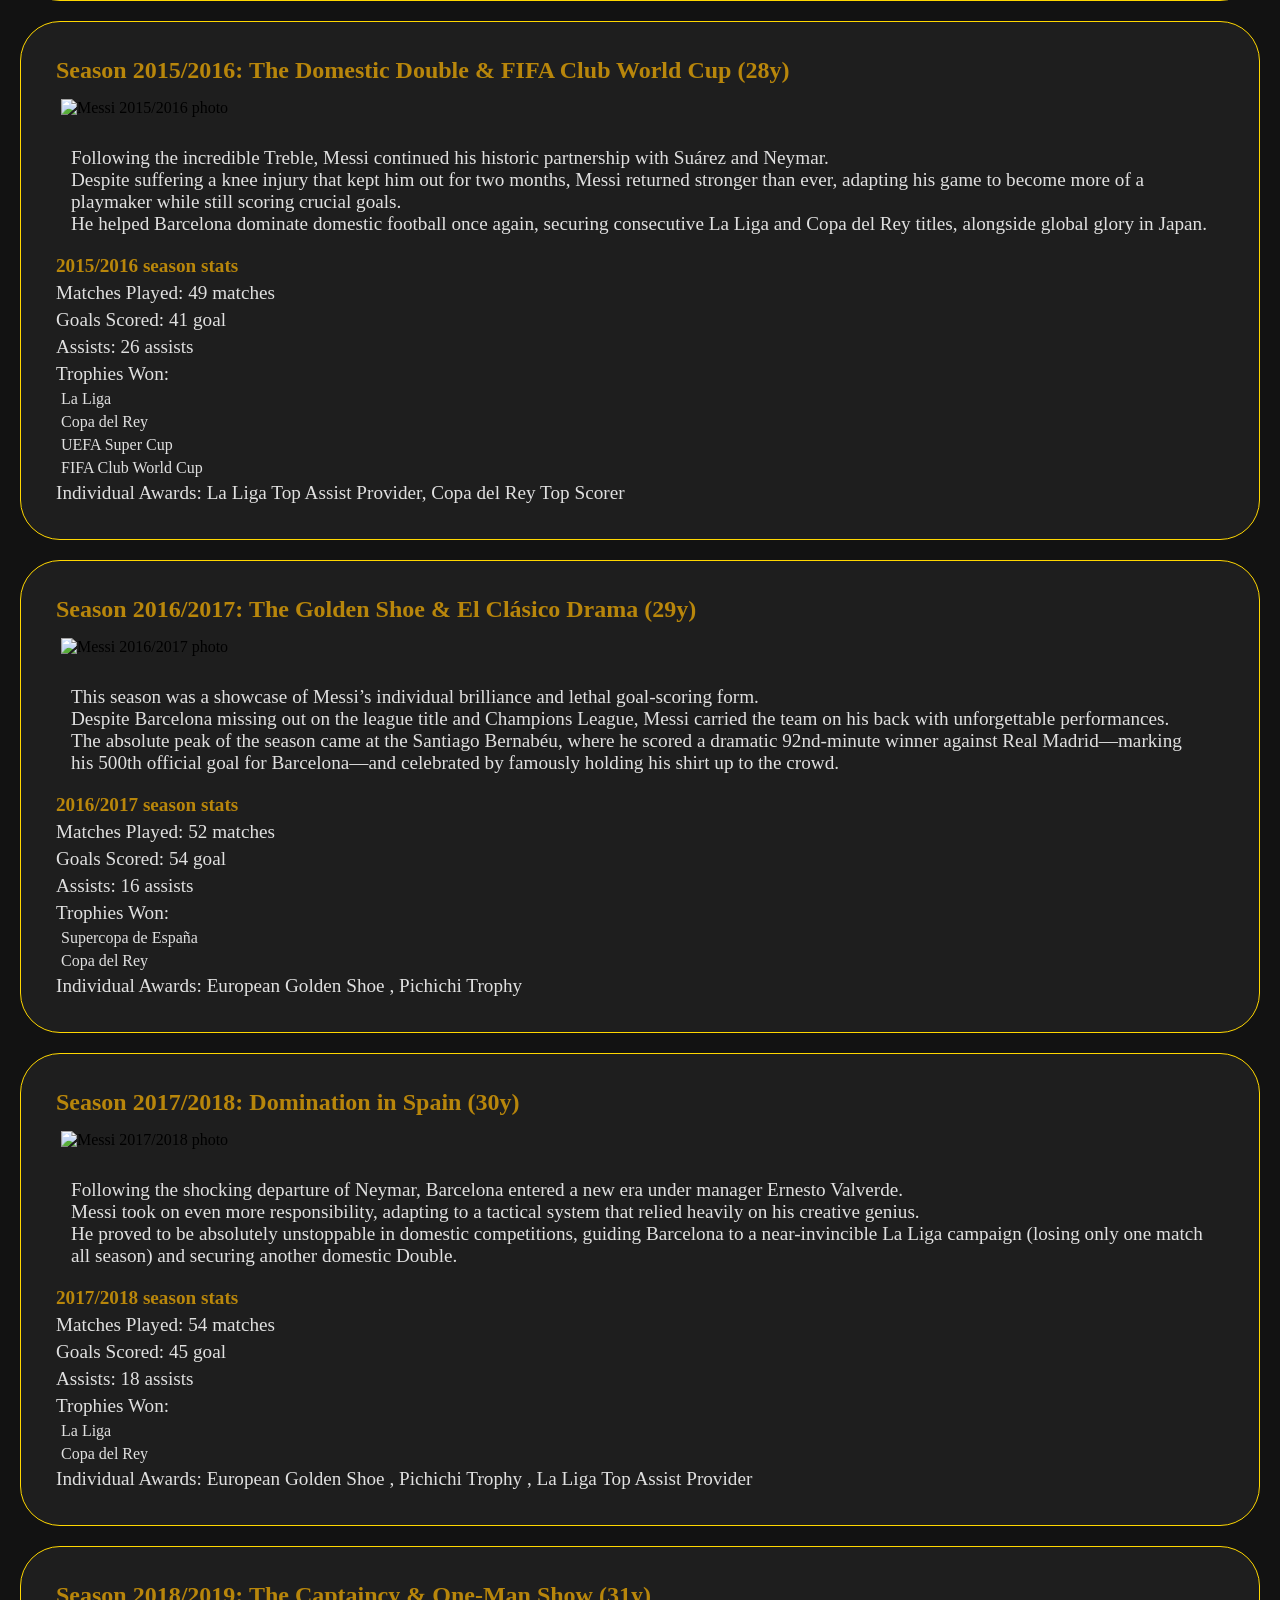
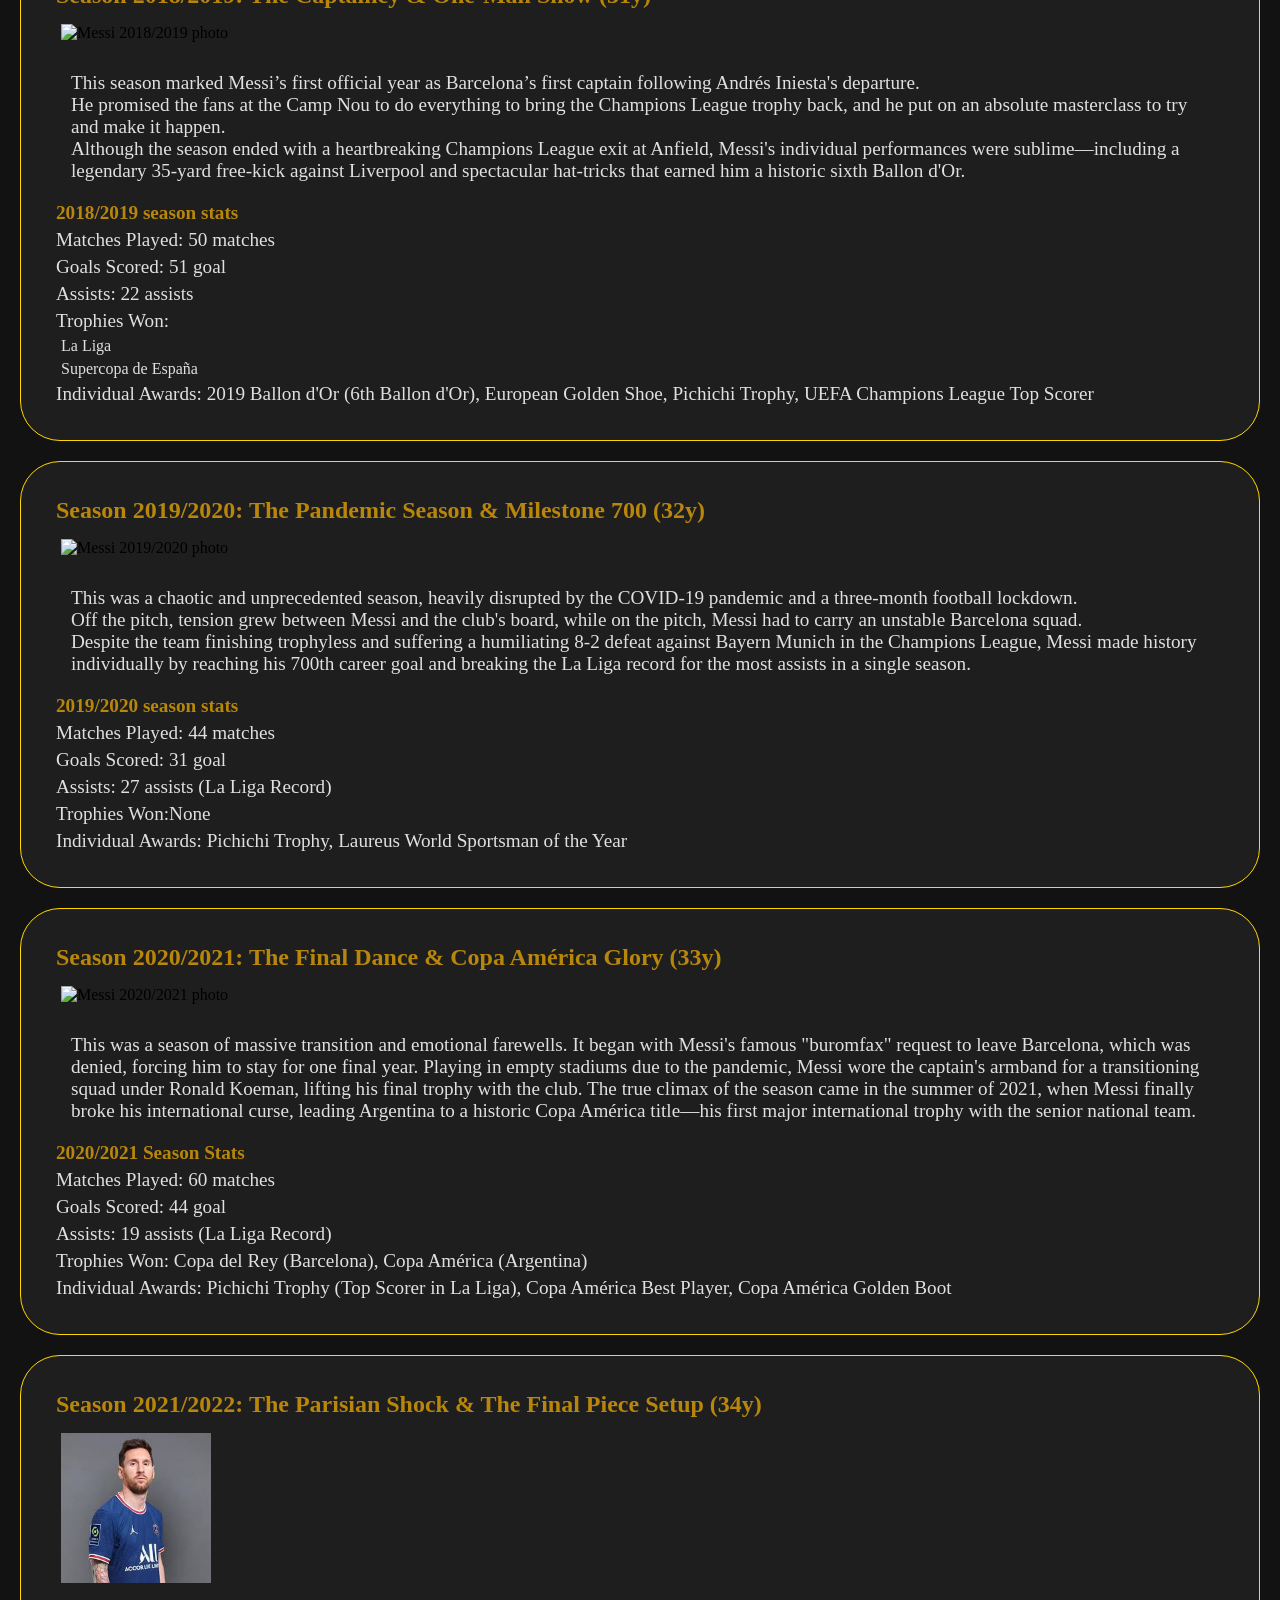
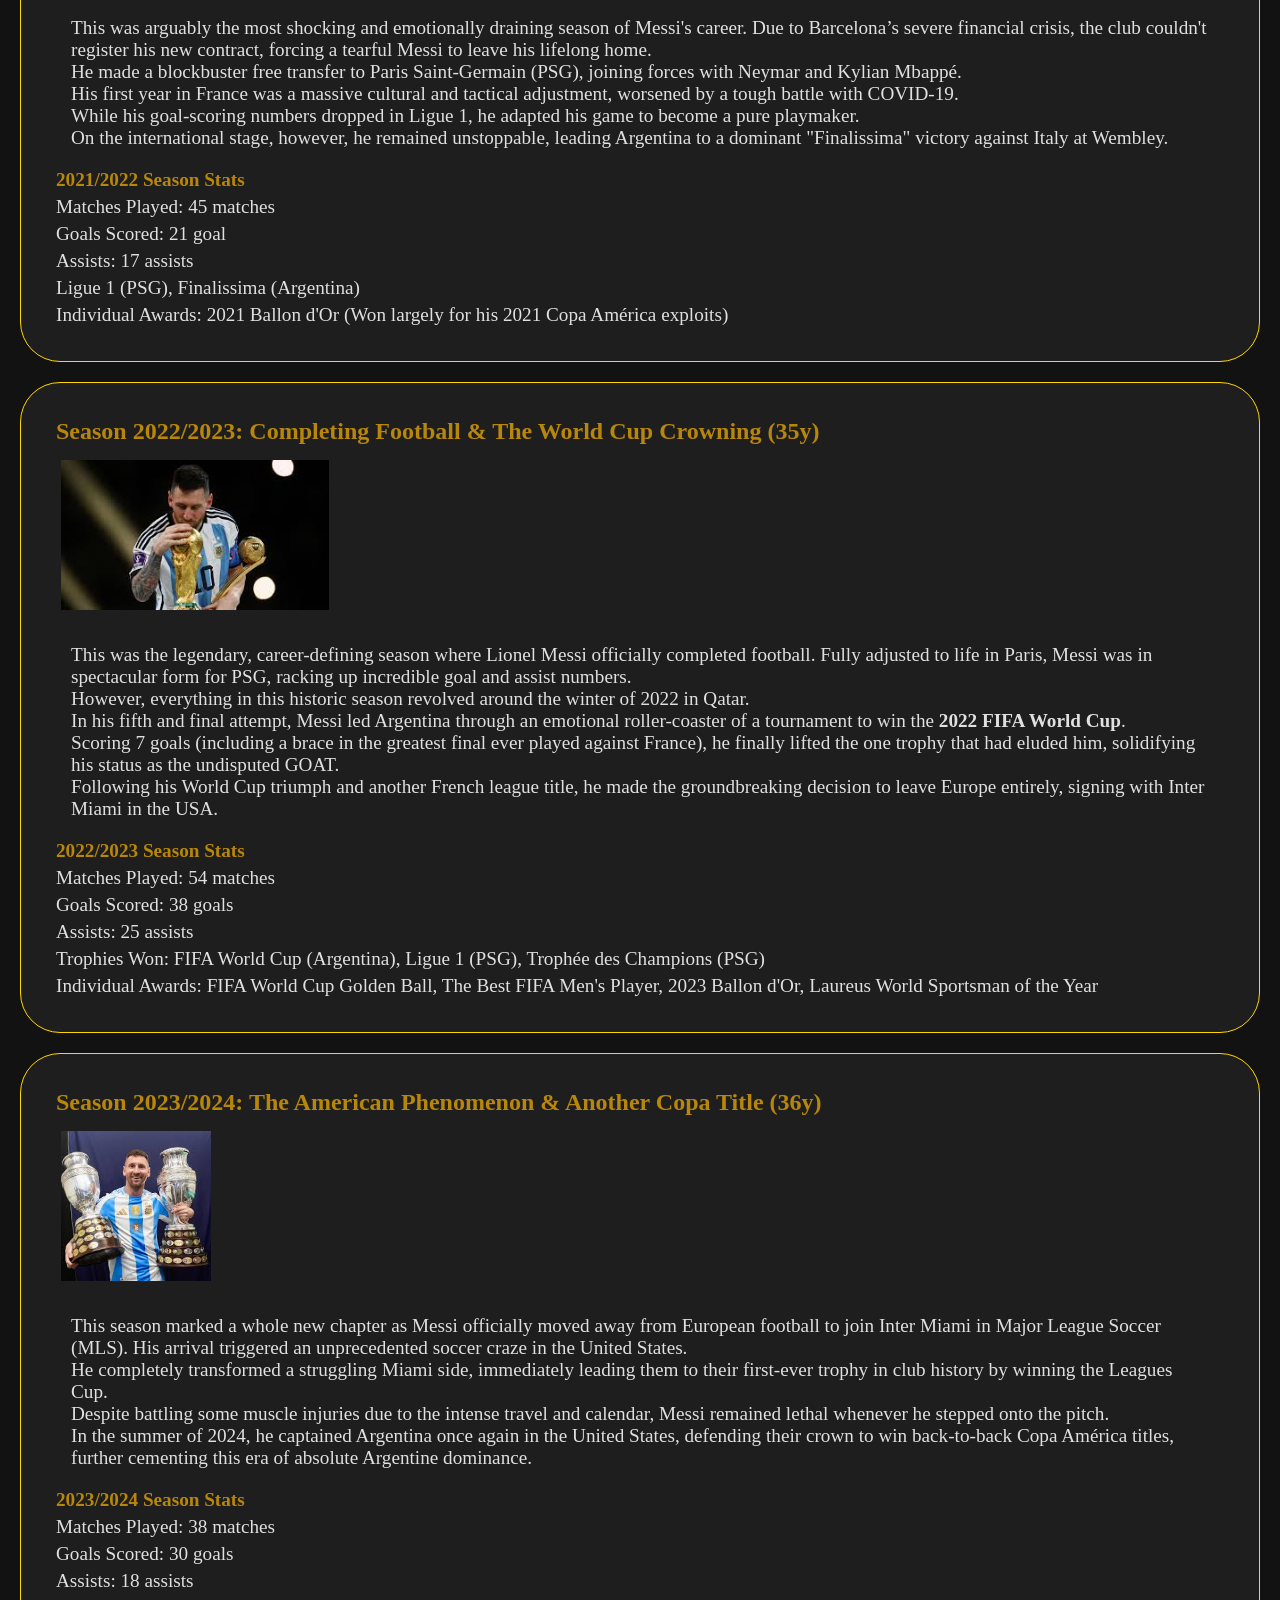
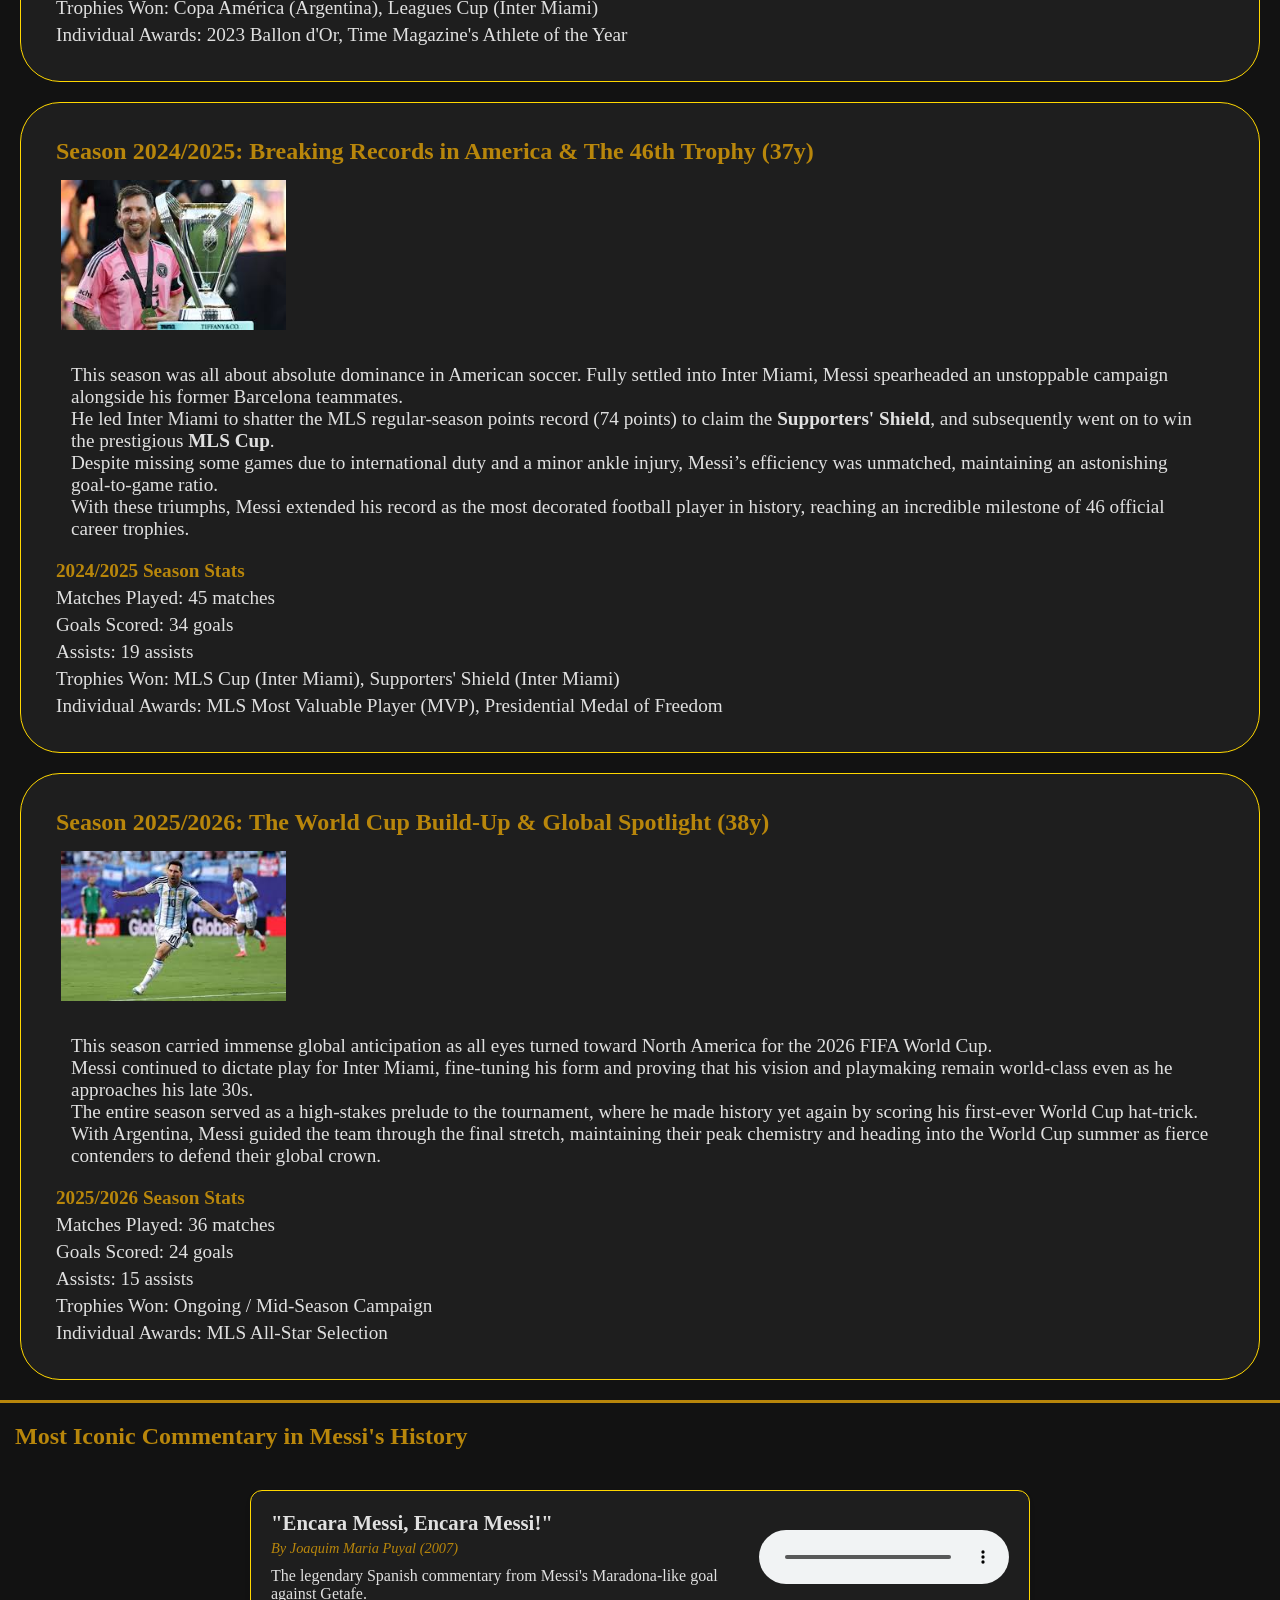
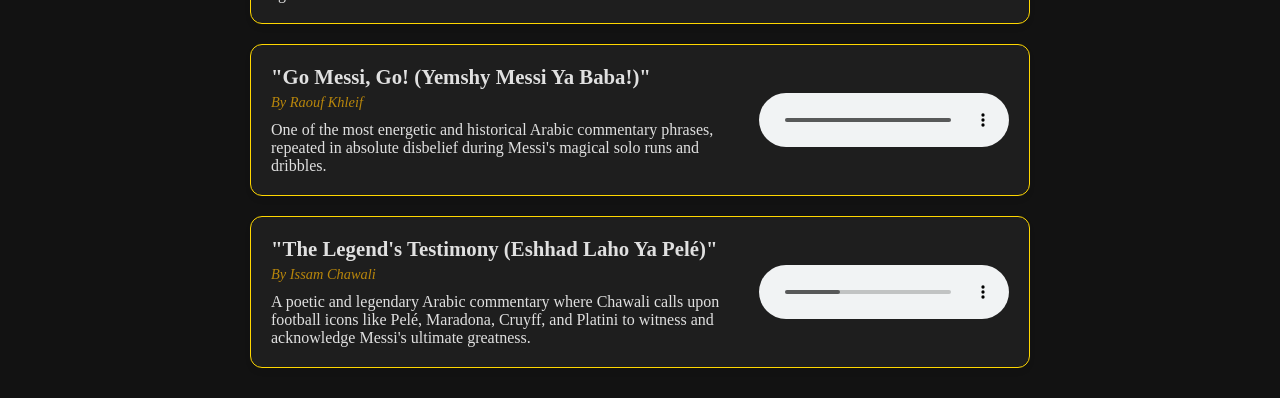
==== commit 8a274838: "added Most Iconic Commentary in Messi's History" ====
--- a/index.html
+++ b/index.html
@@ -621,18 +621,44 @@
 
     <hr />
 
-    <h3>Most Popular Comments in Messi's Career</h3>
-    <br />
-
-    <audio controls>
-      <source src="audio/bEhnbi4Cyfc.mp3" type="audio/mpeg" />
-      your browser does not support audio tags
-    </audio>
-    <br />
-
-    <audio controls>
-      <source src="audio/ankara-messi-best-sound.mp3" type="audio/mpeg" />
-      your browser does not support audio tags
-    </audio>
+    <h2>Most Iconic Commentary in Messi's History</h2>
+    <div class="comments-section">
+      
+      <div class="comment-card">
+        <div class="comment-info">
+          <h3>"Encara Messi, Encara Messi!"</h3>
+          <p class="commentator">By Joaquim Maria Puyal (2007)</p>
+          <p class="quote">The legendary Spanish commentary from Messi's Maradona-like goal against Getafe.</p>
+        </div>
+        <audio controls>
+          <source src="audio/ankara-messi-best-sound.mp3" type="audio/mpeg" />
+          Your browser does not support audio tags.
+        </audio>
+      </div>
+
+      <div class="comment-card">
+        <div class="comment-info">
+        <h3>"Go Messi, Go! (Yemshy Messi Ya Baba!)"</h3>
+            <p class="commentator">By Raouf Khleif</p>
+            <p class="quote">One of the most energetic and historical Arabic commentary phrases, repeated in absolute disbelief during Messi's magical solo runs and dribbles.</p>
+        </div>
+        <audio controls>
+          <source src="audio/bEhnbi4Cyfc.mp3" type="audio/mpeg" />
+          Your browser does not support audio tags.
+        </audio>
+      </div>
+
+      <div class="comment-card">
+        <div class="comment-info">
+          <h3>"The Legend's Testimony (Eshhad Laho Ya Pelé)"</h3>
+          <p class="commentator">By Issam Chawali</p>
+          <p class="quote">A poetic and legendary Arabic commentary where Chawali calls upon football icons like Pelé, Maradona, Cruyff, and Platini to witness and acknowledge Messi's ultimate greatness.</p>
+        </div>
+        <audio controls>
+          <source src="audio/عصام الشوالي لميسي اشهد له يا بيليه أكد له يا مارادونا - Alaa Khalifa.mp3" type="audio/mpeg" />
+        </audio>
+      </div>
+
+    </div>
   </body>
 </html>
--- a/css/project1.css
+++ b/css/project1.css
@@ -210,3 +210,60 @@
   transition: background-color 0.2s ease;
 }
 
+.comments-section {
+  display: flex;
+  flex-direction: column;
+  gap: 20px;
+  max-width: 800px;
+  margin: 20px auto;
+  padding: 10px;
+}
+
+.comment-card {
+  display: flex;
+  justify-content: space-between;
+  align-items: center;
+  background-color: var(--card-bg);
+  border: 1px solid var(--gold-accent);
+  border-radius: 12px;
+  padding: 20px;
+  box-shadow: 0 4px 6px rgba(0, 0, 0, 0.05);
+  transition: transform 0.2s ease;
+}
+
+.comment-card:hover {
+  transform: translateY(-3px);
+}
+
+.comment-info {
+  flex: 1;
+  padding-right: 20px;
+}
+
+.comment-info h3 {
+  margin: 0 0 5px 0;
+  color: var(--text-color);
+  font-size: 1.3rem;
+}
+
+.commentator {
+  margin: 0 0 10px 0;
+  font-size: 0.9rem;
+  color: #b8860b;
+  font-style: italic;
+}
+
+.quote {
+  margin: 0;
+  font-size: 1rem;
+  color: #e0e0e0;
+}
+
+.comment-card audio {
+  width: 250px;
+}
+
+h2{
+  color: #b8860b;
+}
+
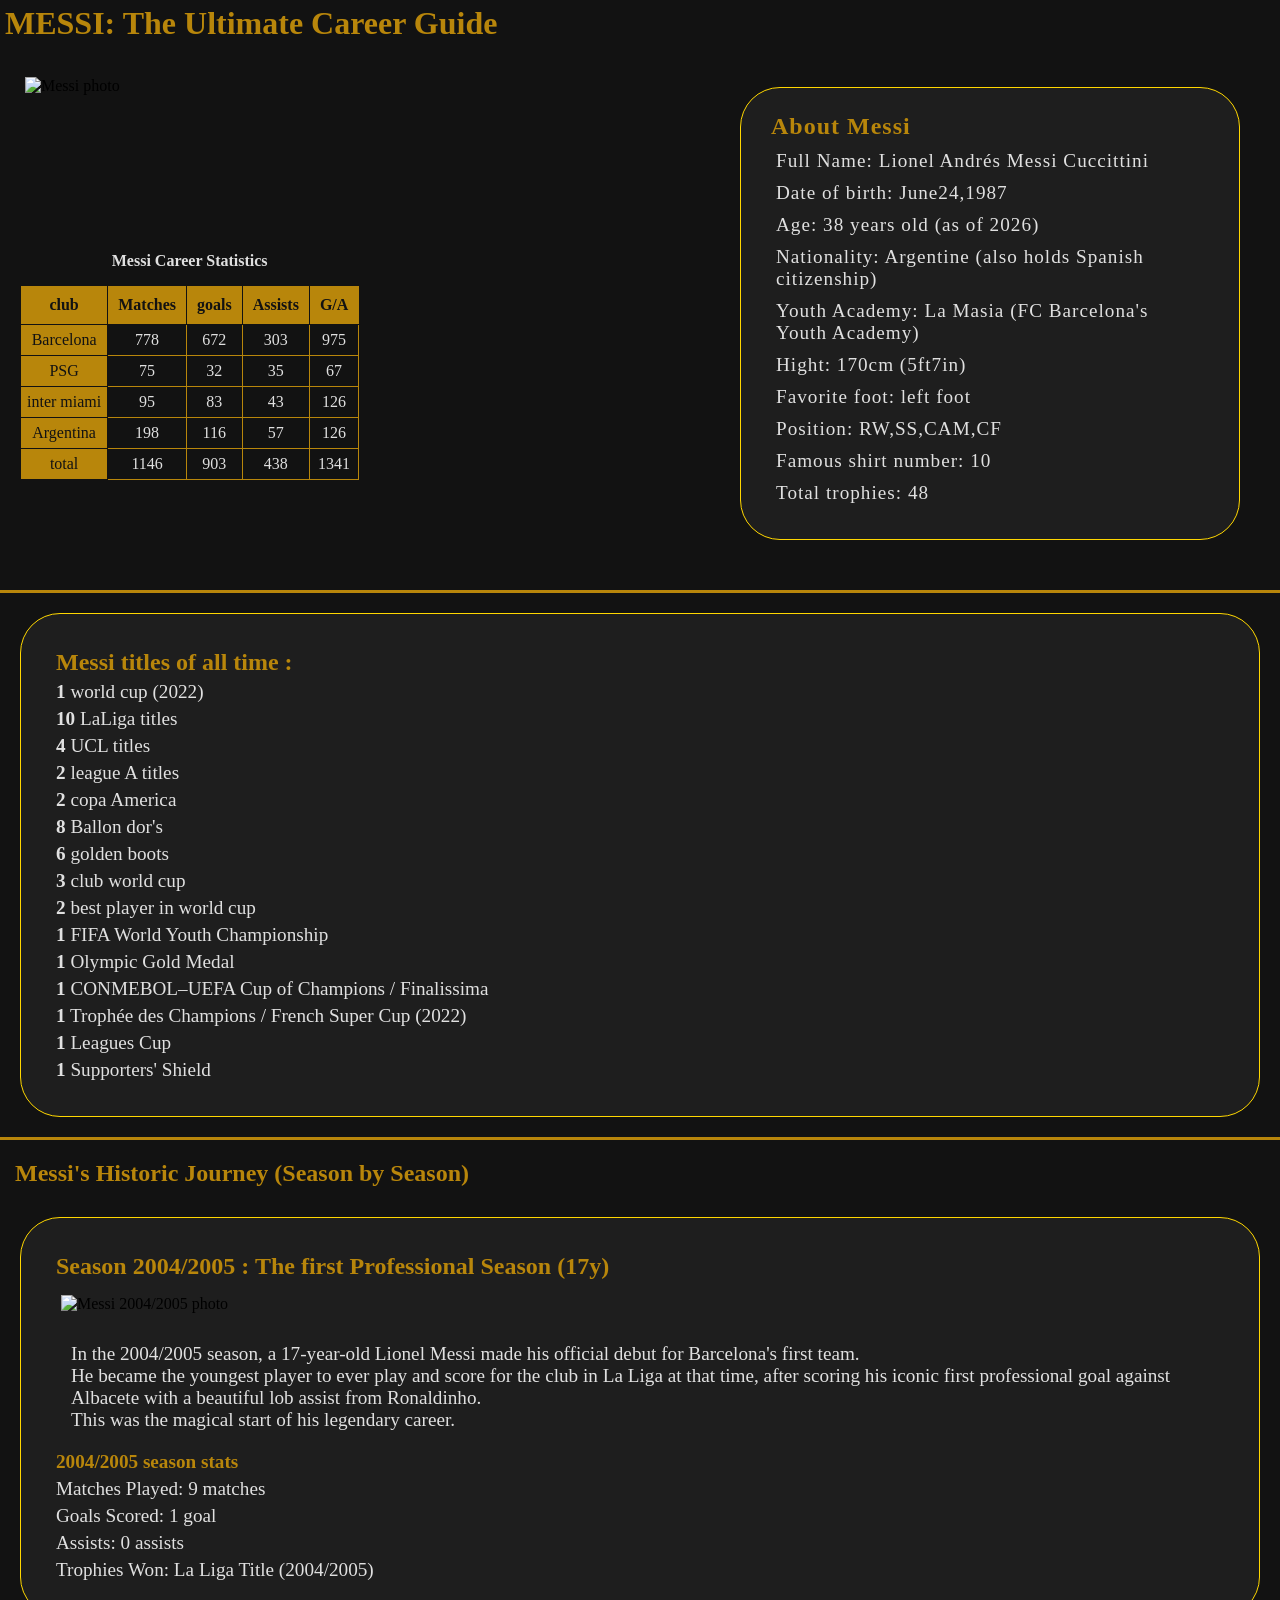
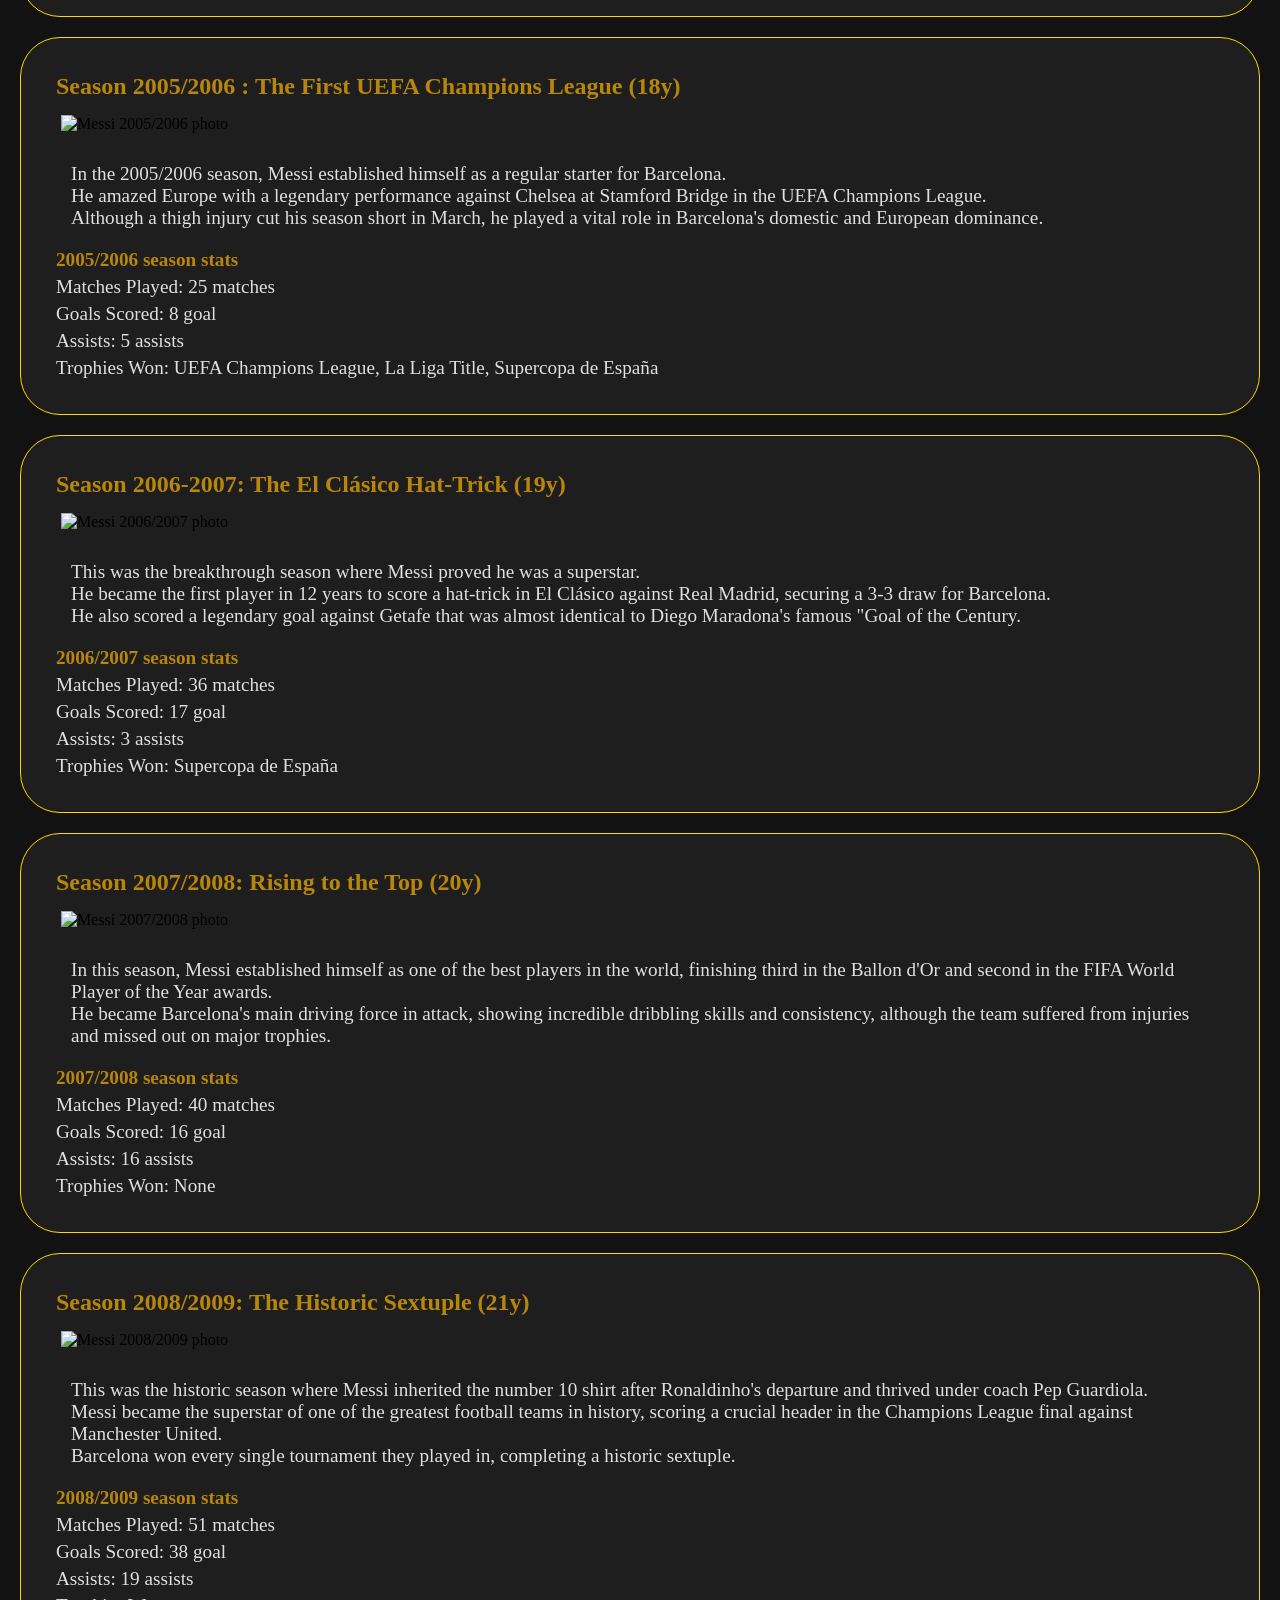
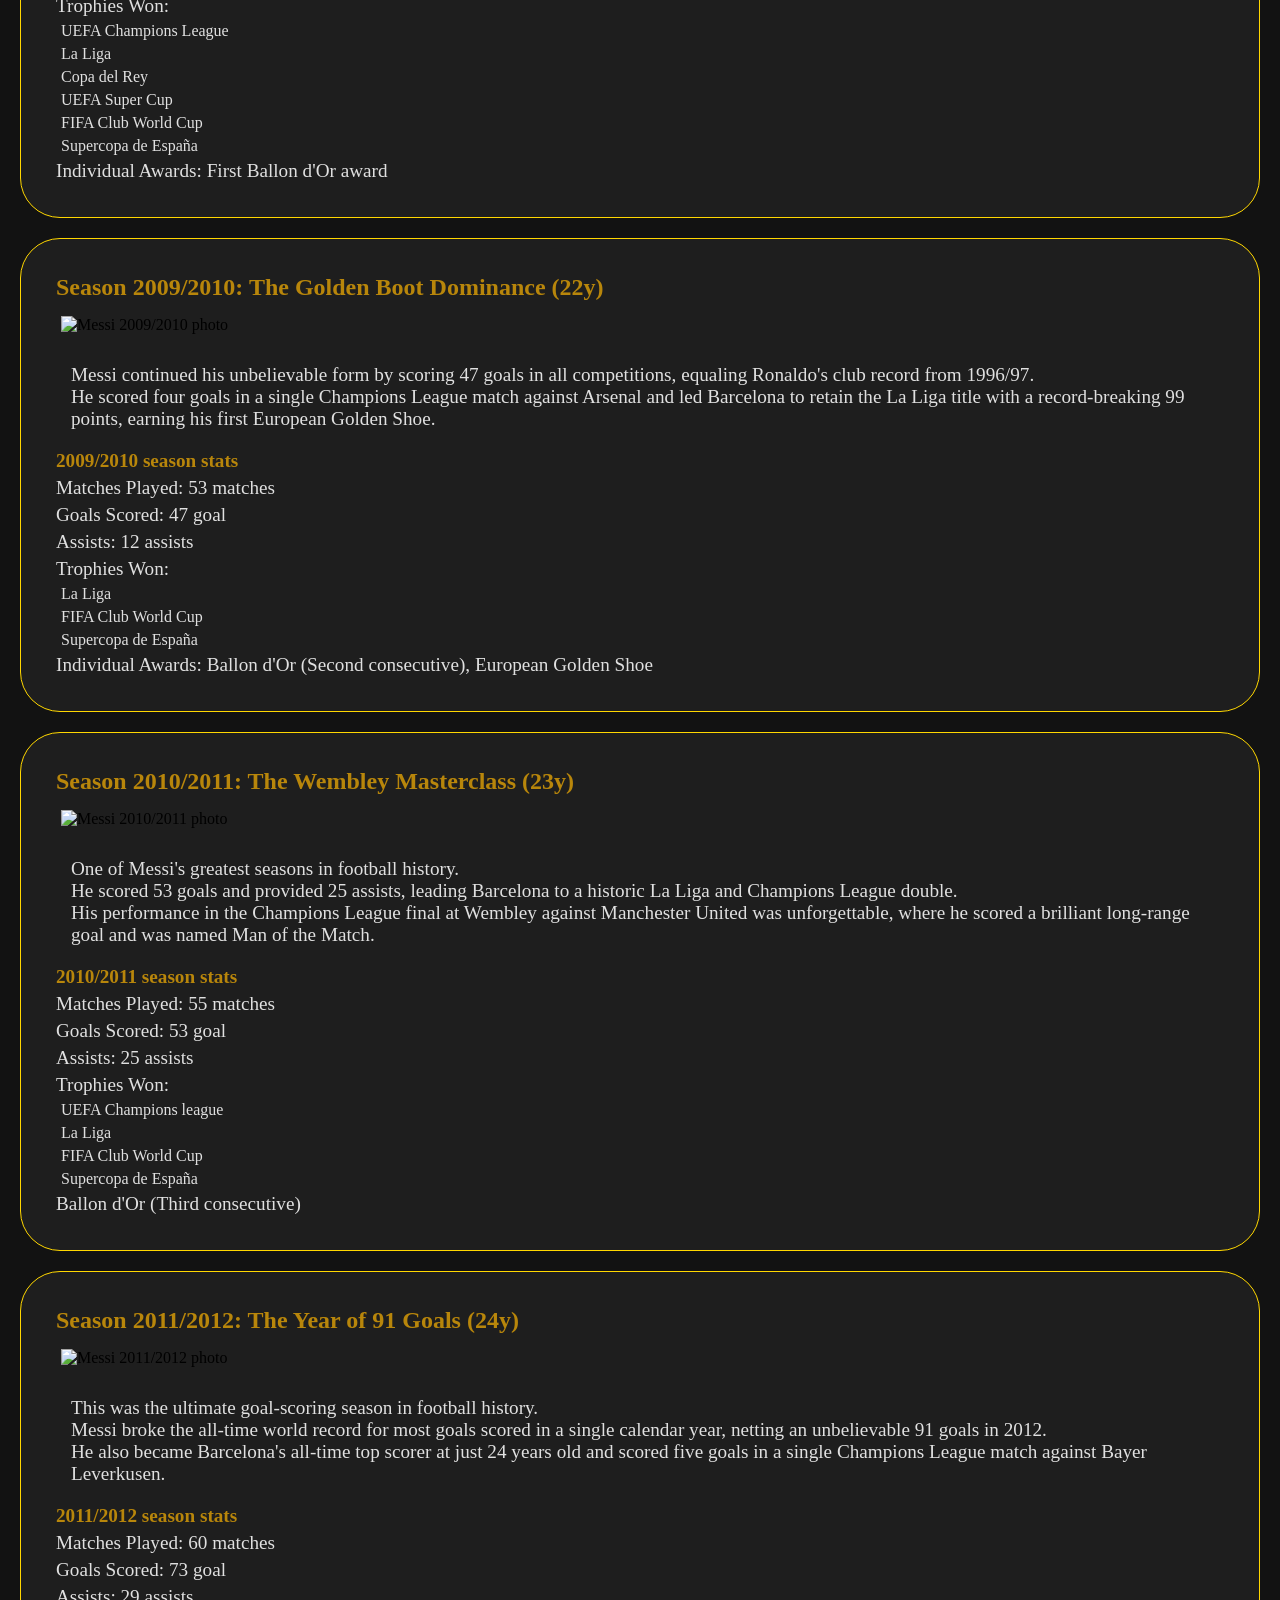
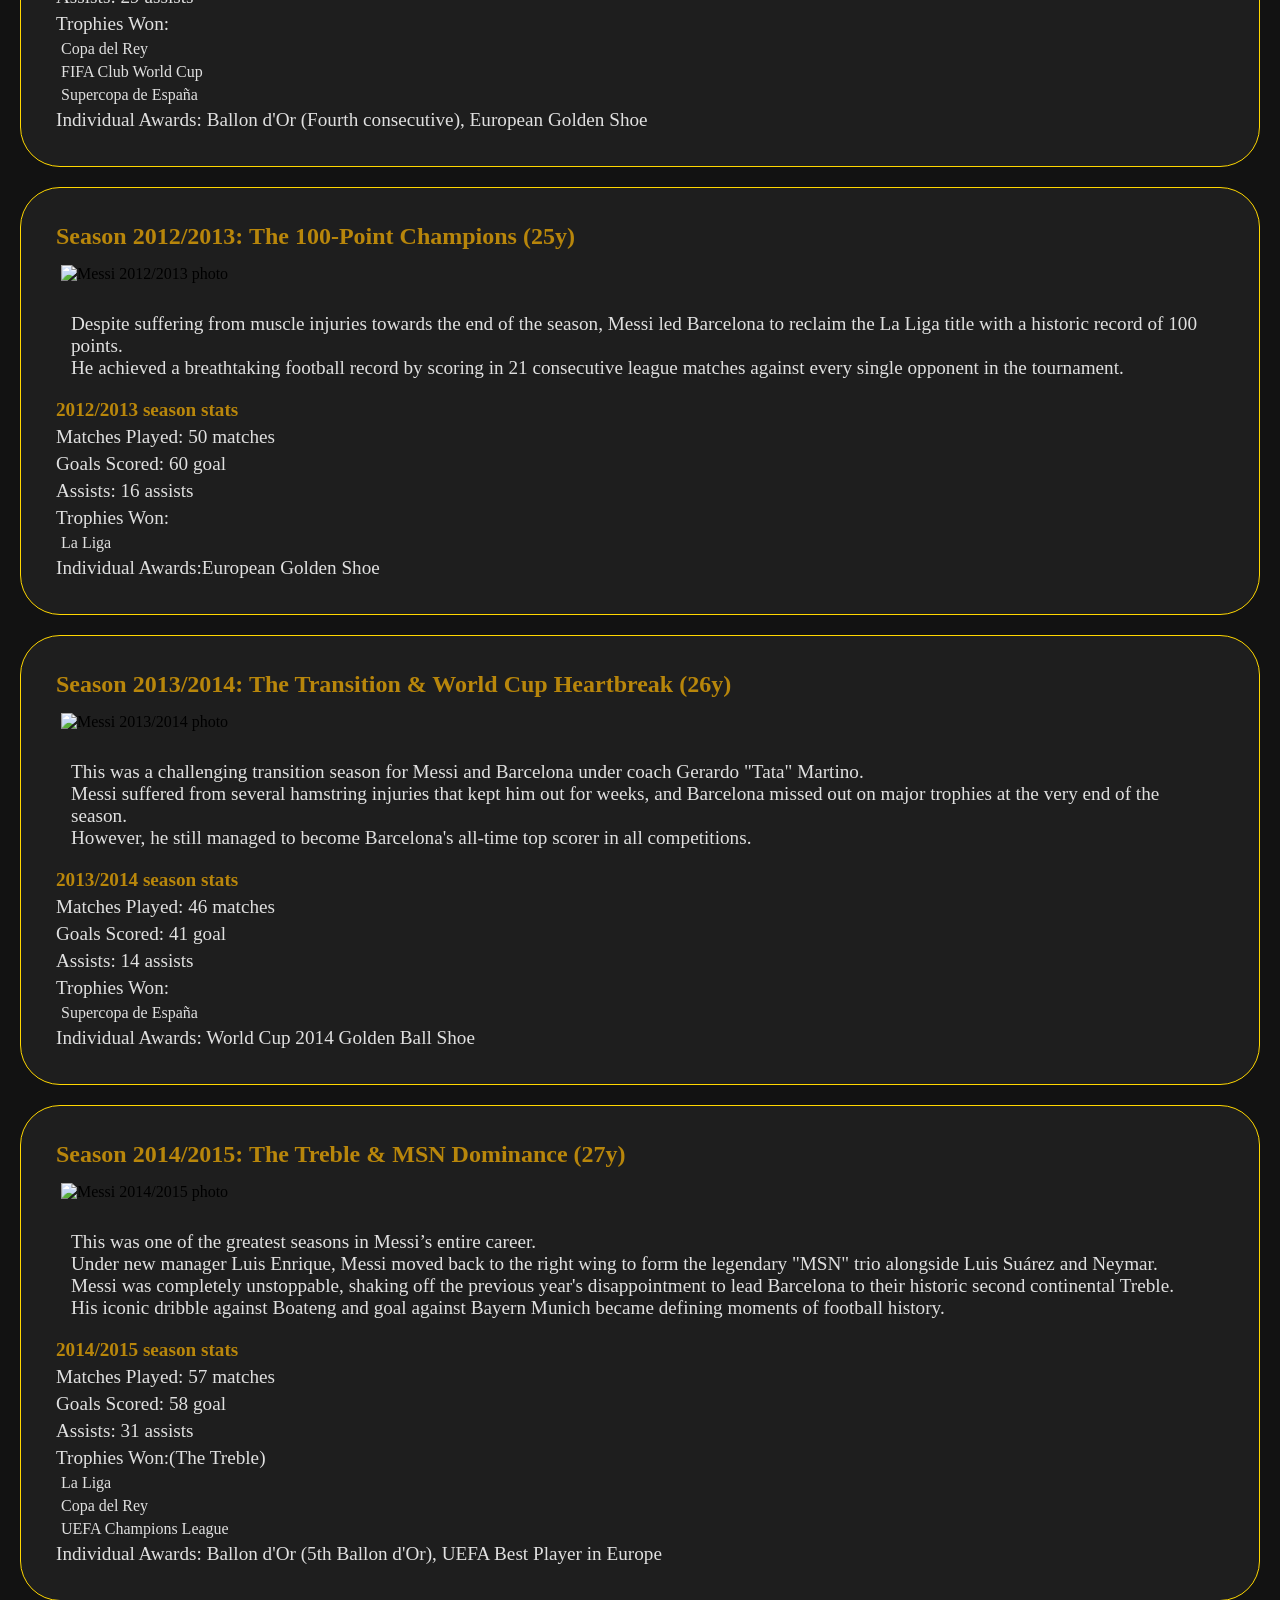
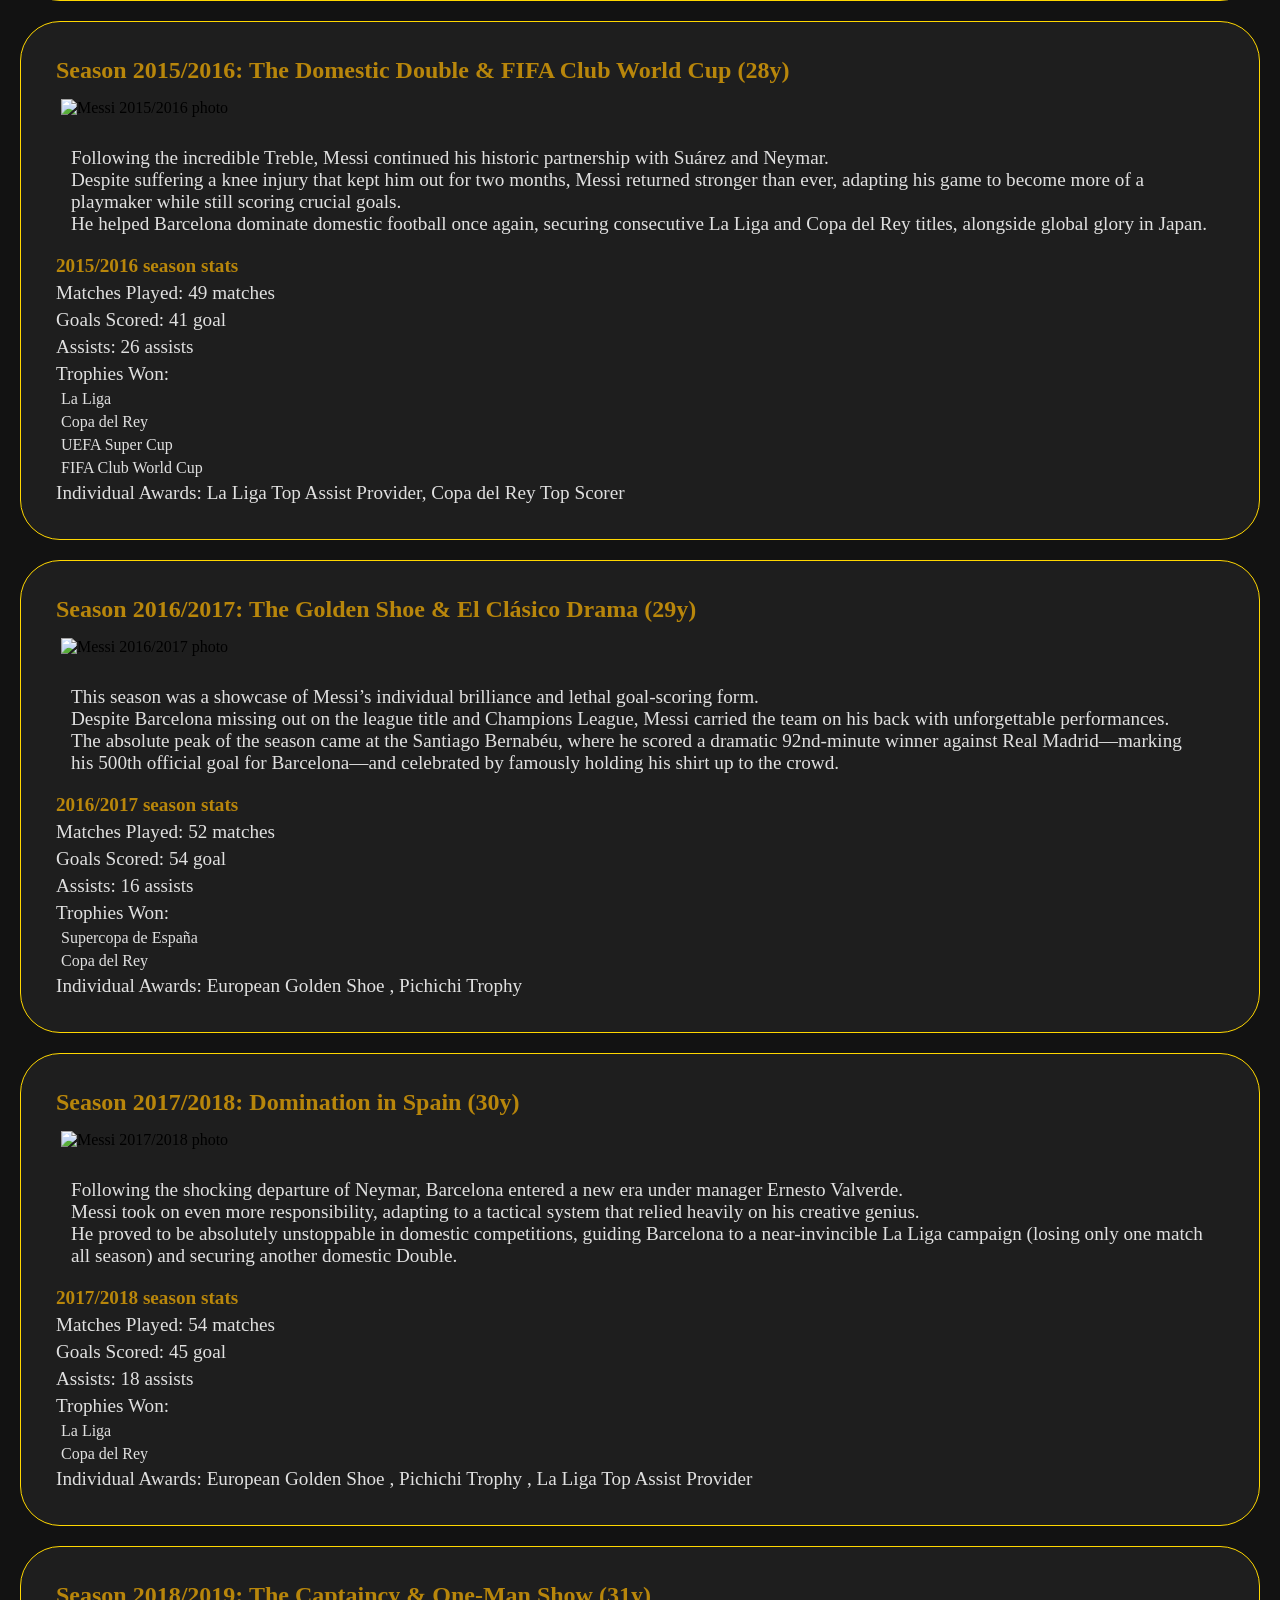
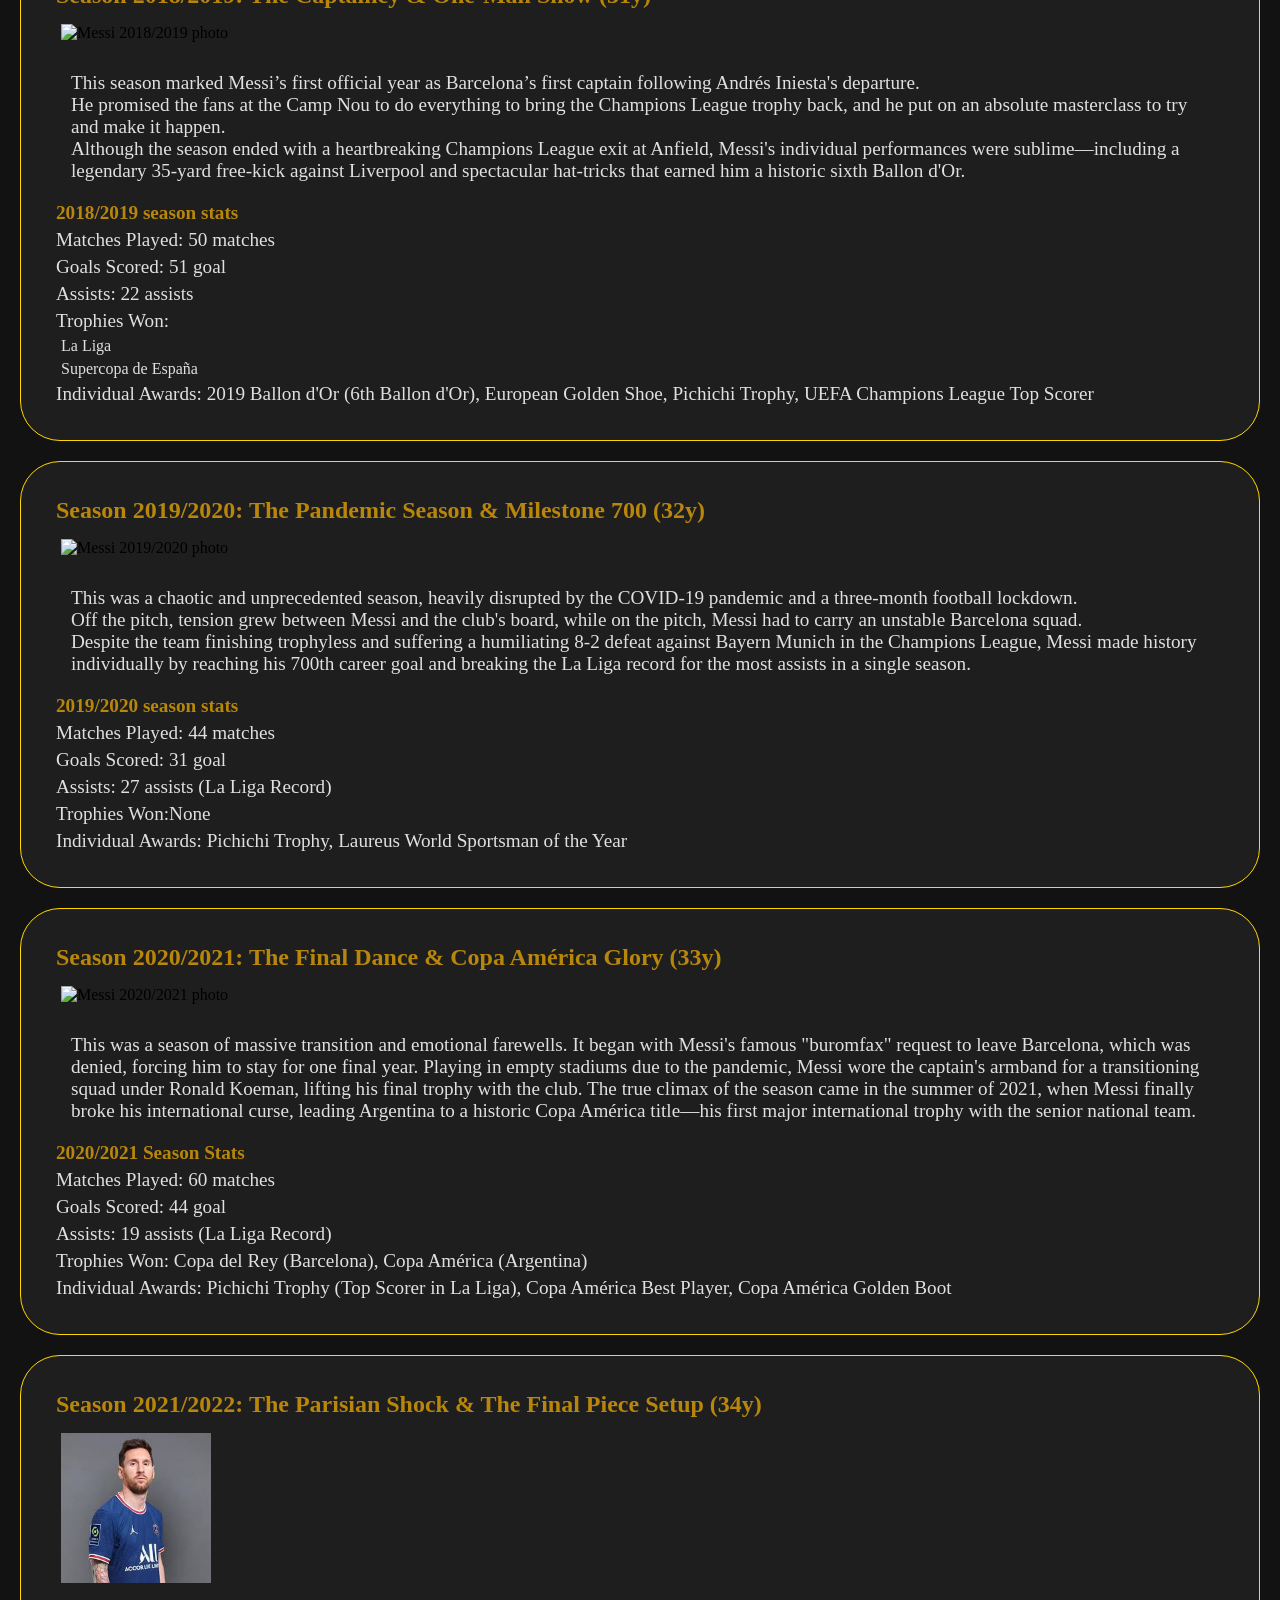
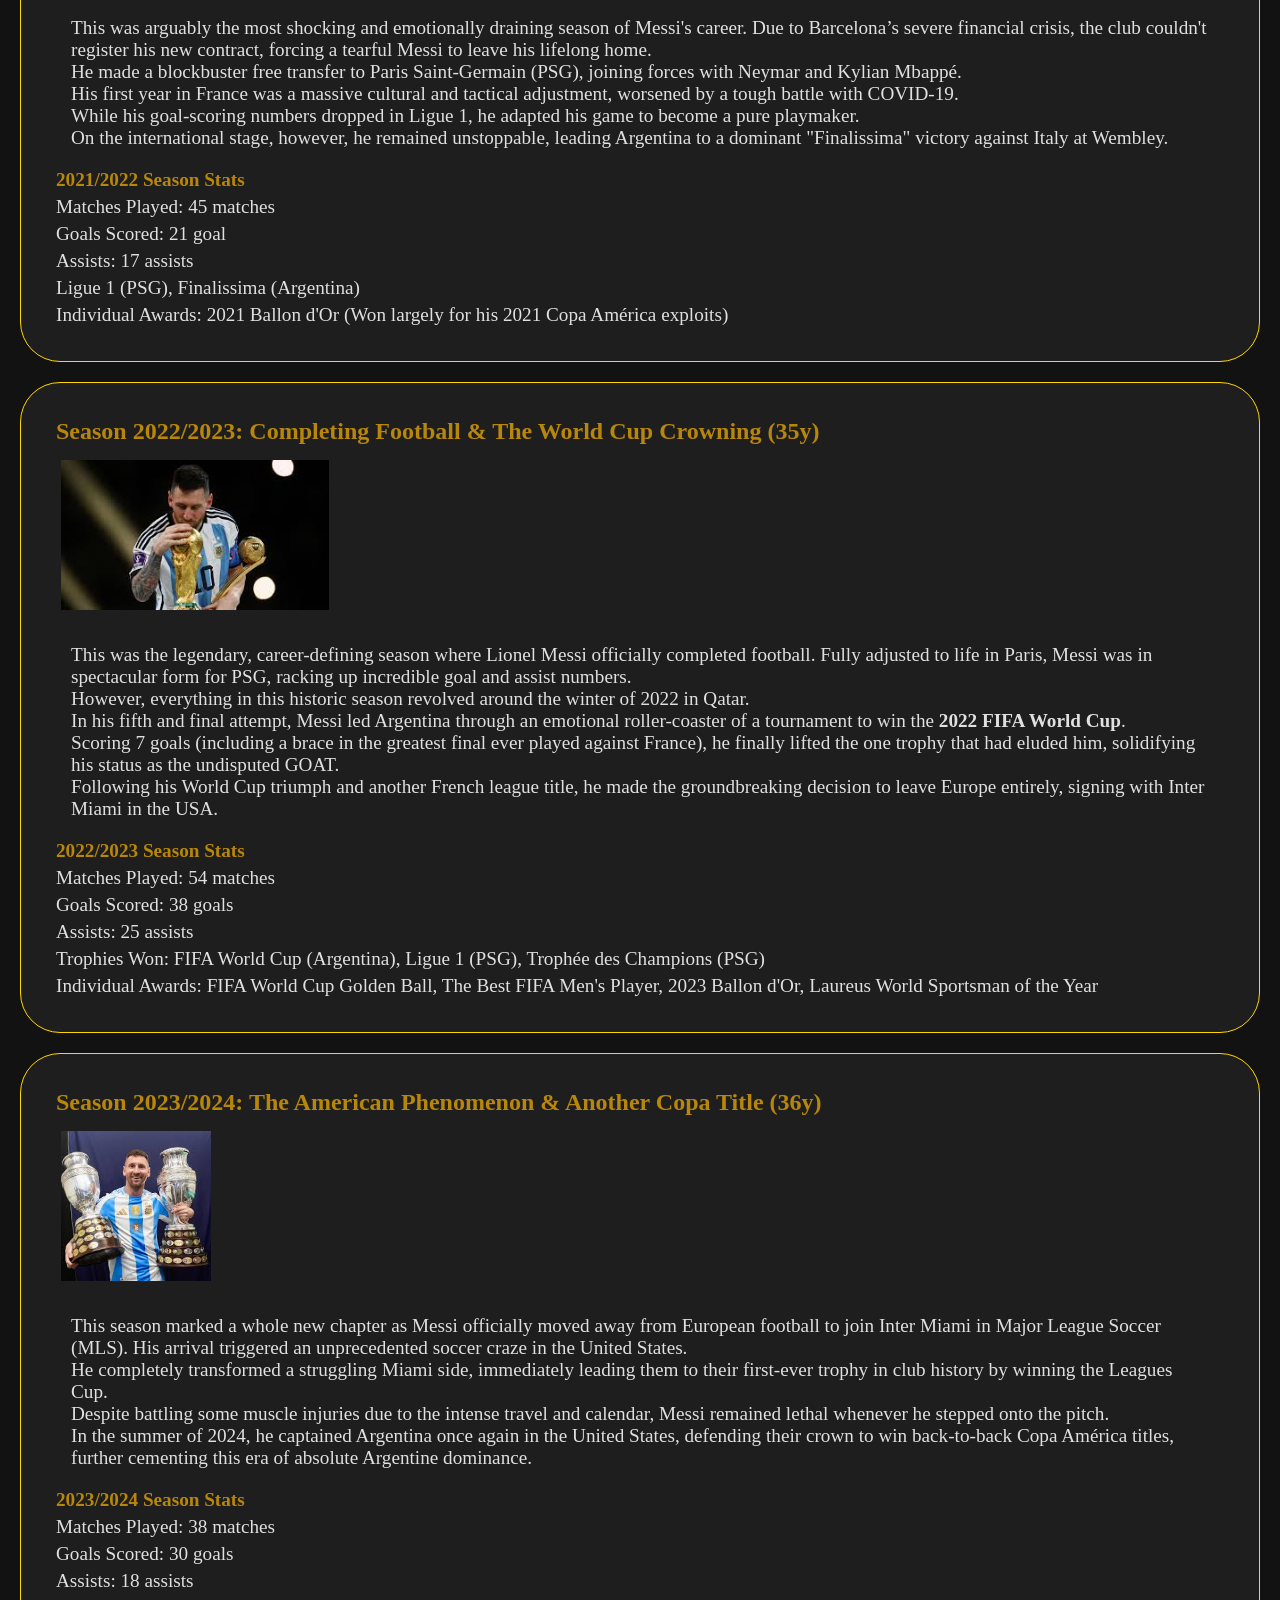
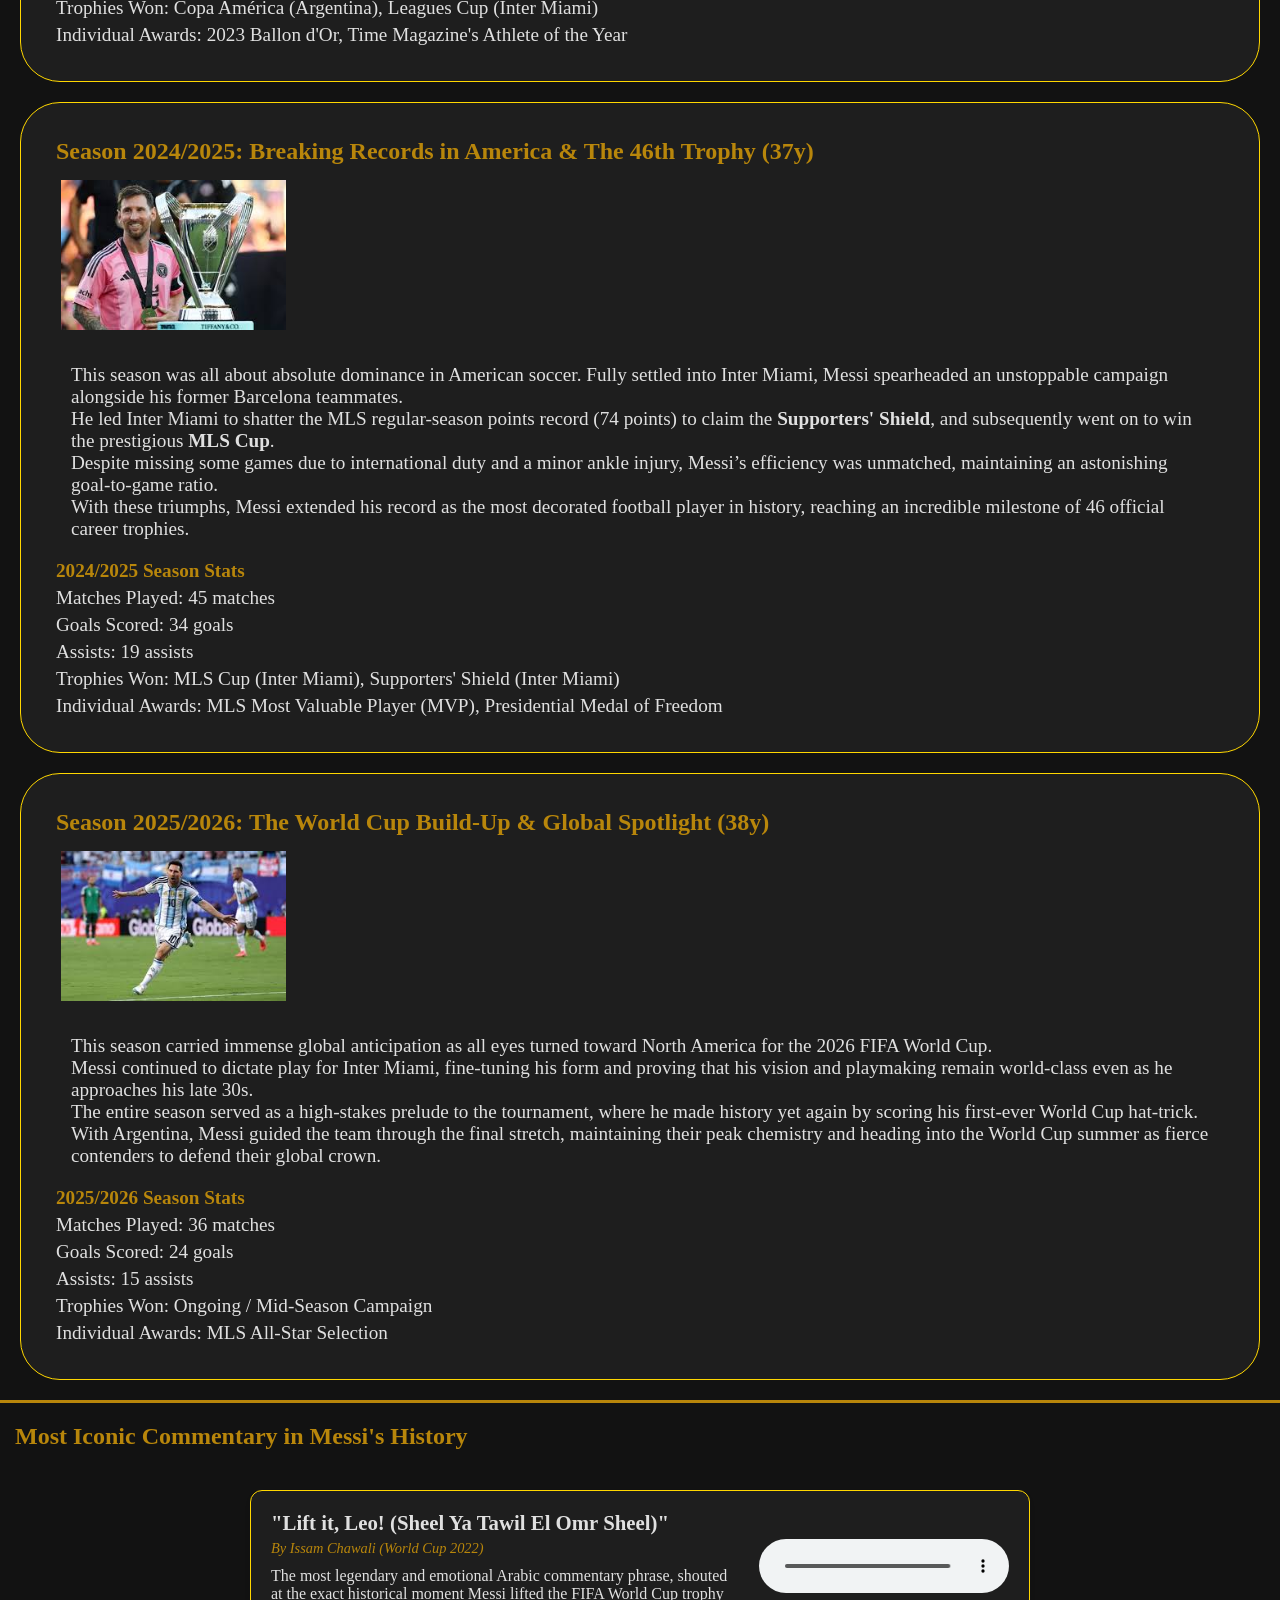
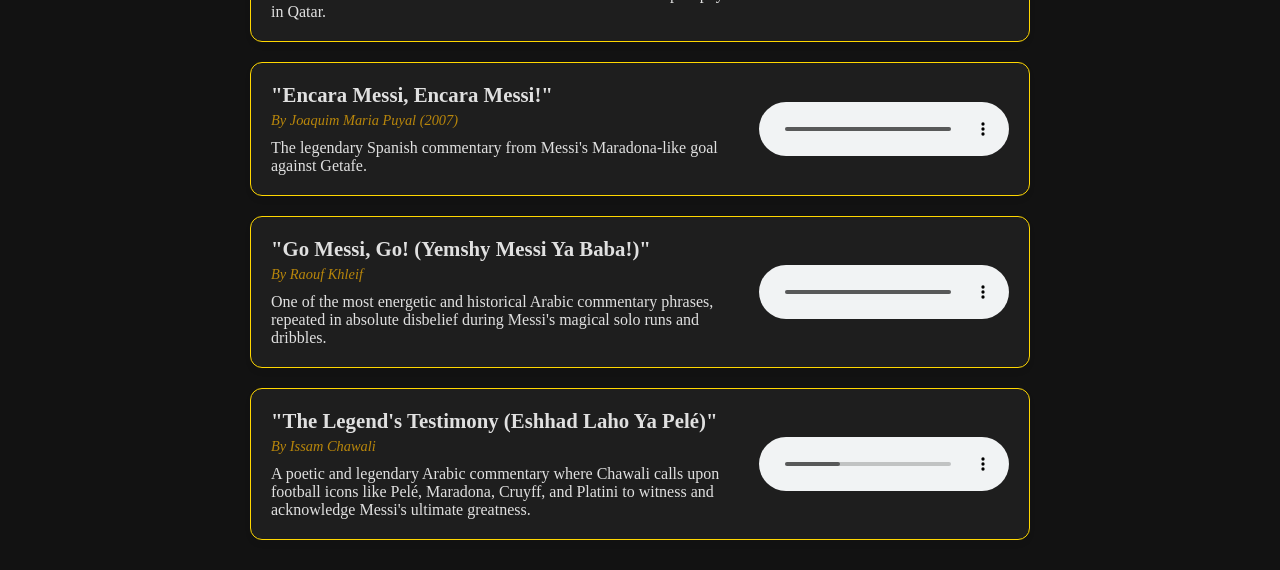
==== commit ae22653e: "added the fifa world cup comments" ====
--- a/index.html
+++ b/index.html
@@ -621,8 +621,19 @@
 
     <hr />
 
+
     <h2>Most Iconic Commentary in Messi's History</h2>
     <div class="comments-section">
+      <div class="comment-card">
+        <div class="comment-info">
+          <h3>"Lift it, Leo! (Sheel Ya Tawil El Omr Sheel)"</h3>
+          <p class="commentator">By Issam Chawali (World Cup 2022)</p>
+          <p class="quote">The most legendary and emotional Arabic commentary phrase, shouted at the exact historical moment Messi lifted the FIFA World Cup trophy in Qatar.</p>
+        </div>
+      <audio controls>
+        <source src="audio/شيل يا طويل العمر شيل الشوالي لميسي ❤️❤️🇦🇷 - Zamalek 1911.mp3" type="audio/mpeg" />
+      </audio>
+    </div>
       
       <div class="comment-card">
         <div class="comment-info">
--- a/css/project1.css
+++ b/css/project1.css
@@ -267,3 +267,45 @@
   color: #b8860b;
 }
 
+@media (max-width: 768px) {
+  .top-part {
+    flex-direction: column;
+    gap: 20px;
+    padding: 10px;
+  }
+
+  .left-side,
+  .right-side {
+    width: 100%;
+  }
+
+  .messi-info {
+    width: 100%;
+    margin: 0;
+  }
+
+  .comment-card {
+    flex-direction: column;
+    text-align: center;
+    gap: 15px;
+  }
+
+  .comment-info {
+    padding-right: 0;
+  }
+
+  .comment-card audio {
+    width: 100%;
+  }
+
+  .table {
+    width: 100%;
+    overflow-x: auto;
+  }
+
+  img {
+    max-width: 100%;
+    height: auto;
+  }
+  
+}
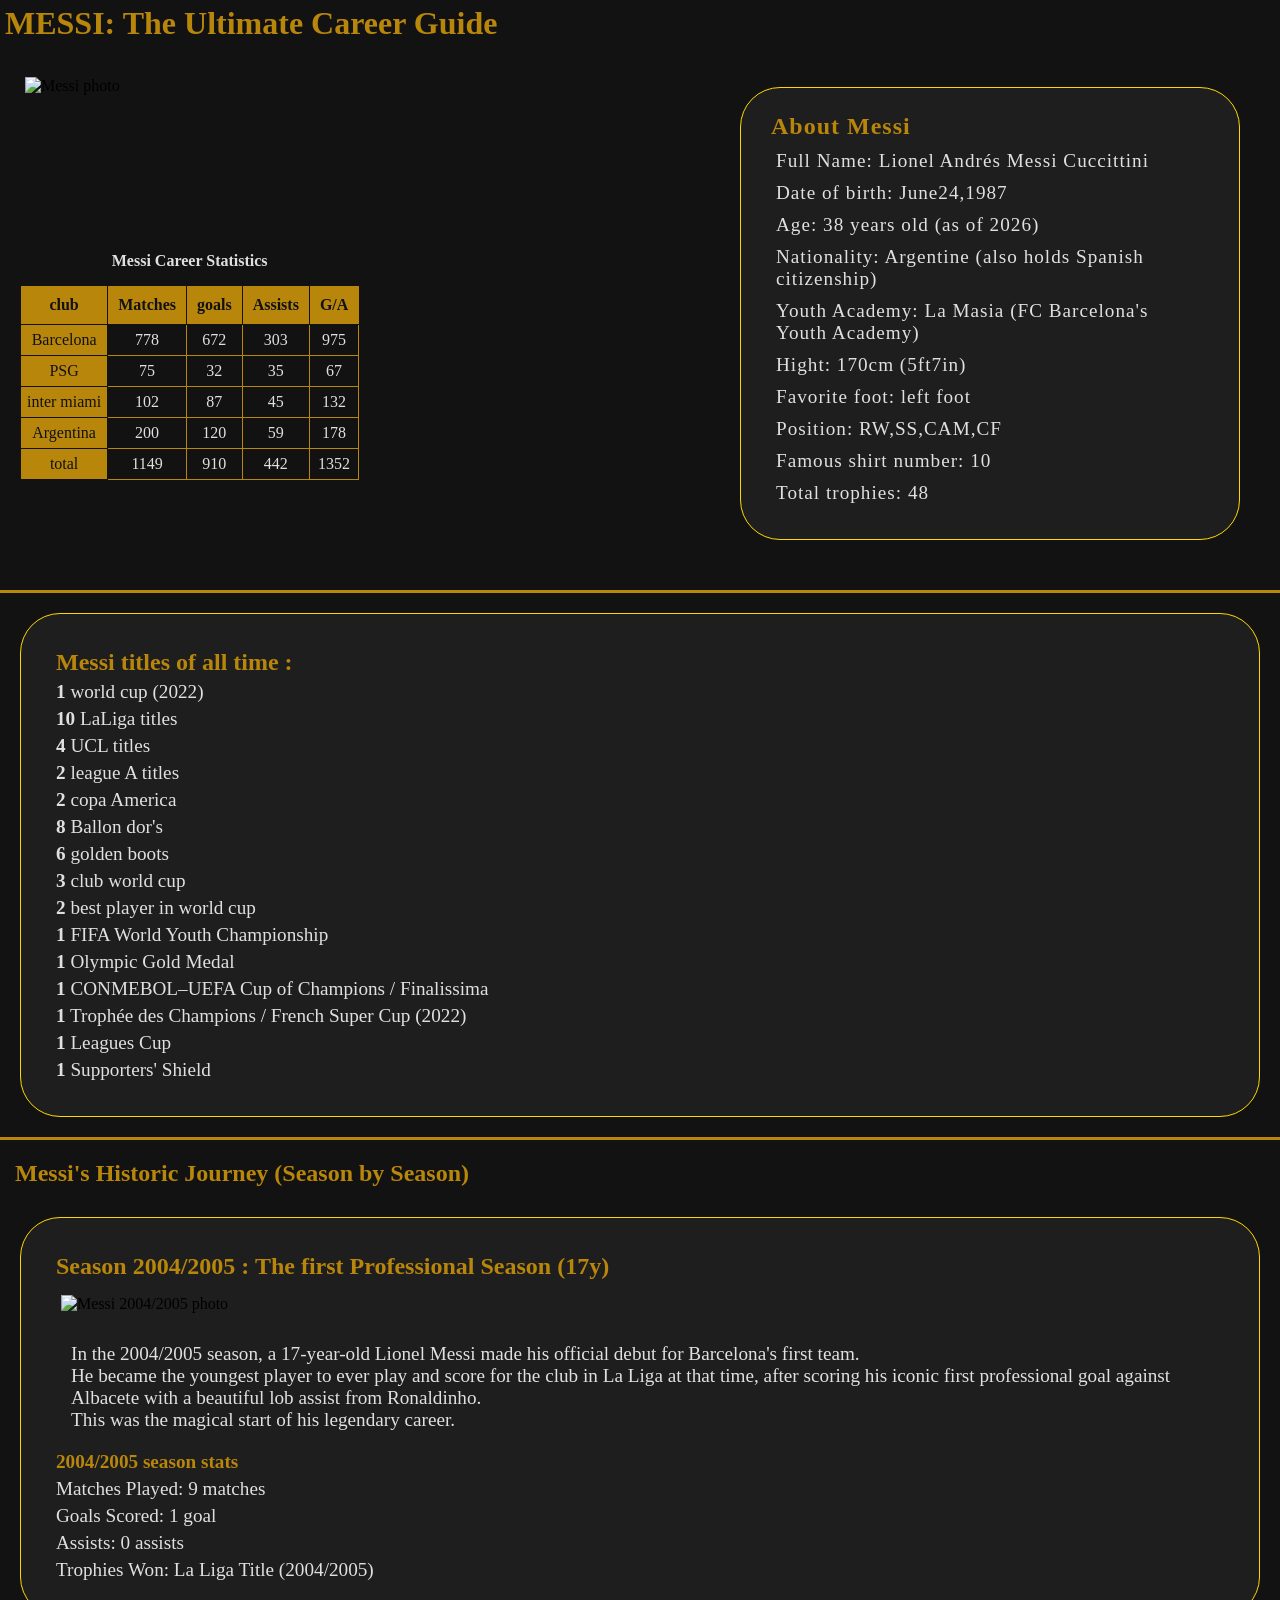
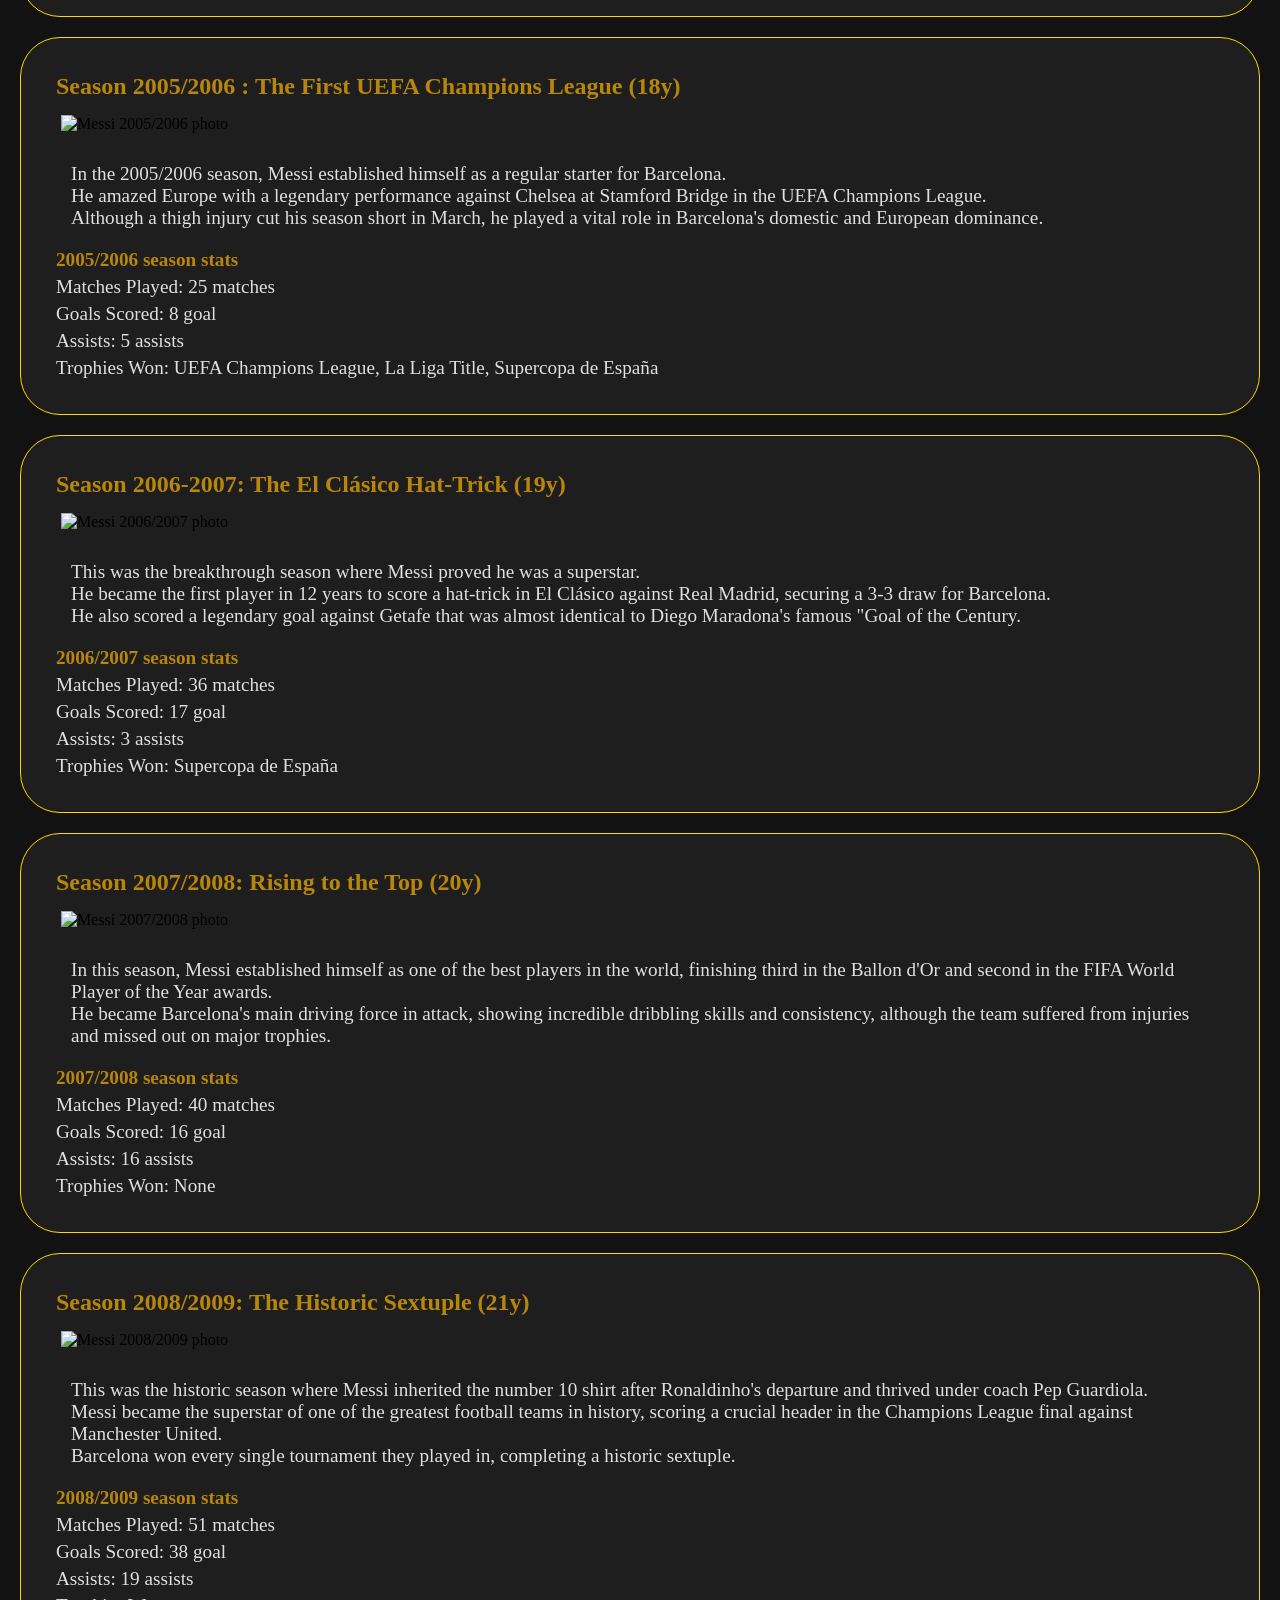
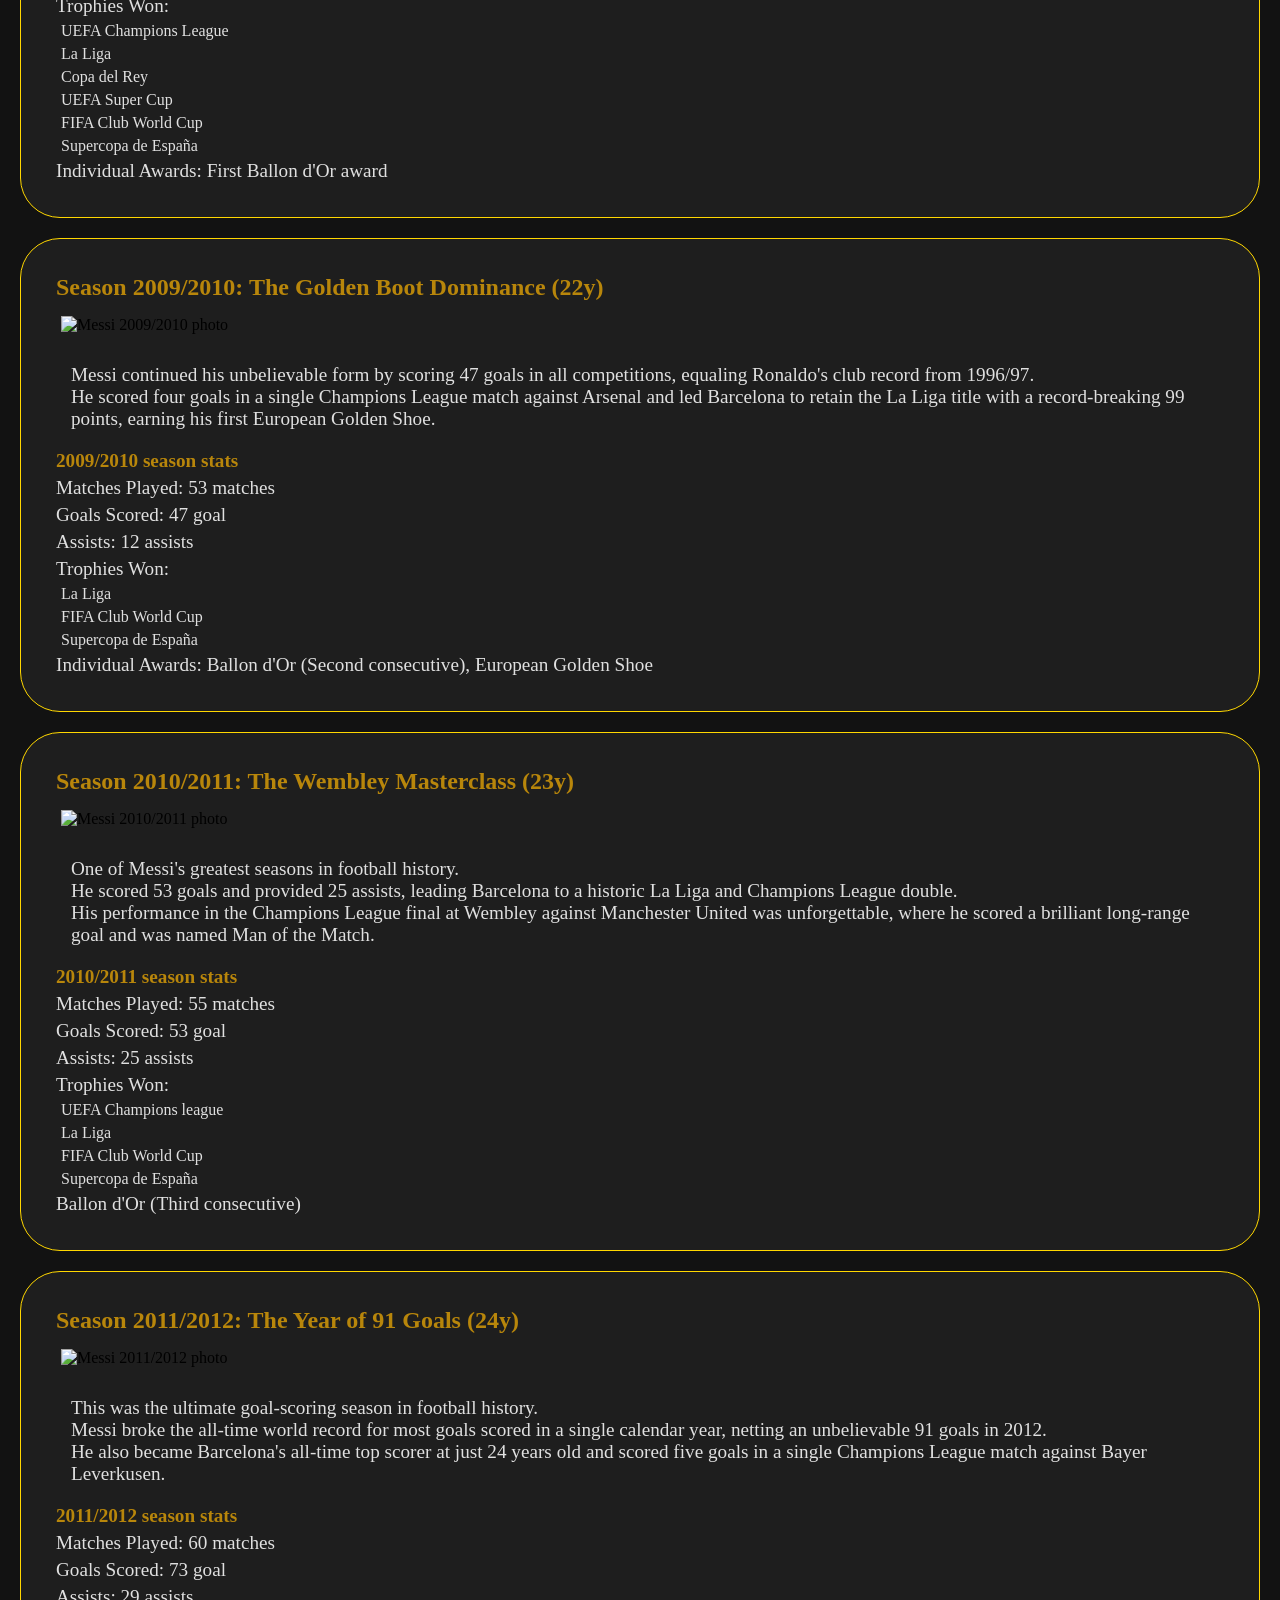
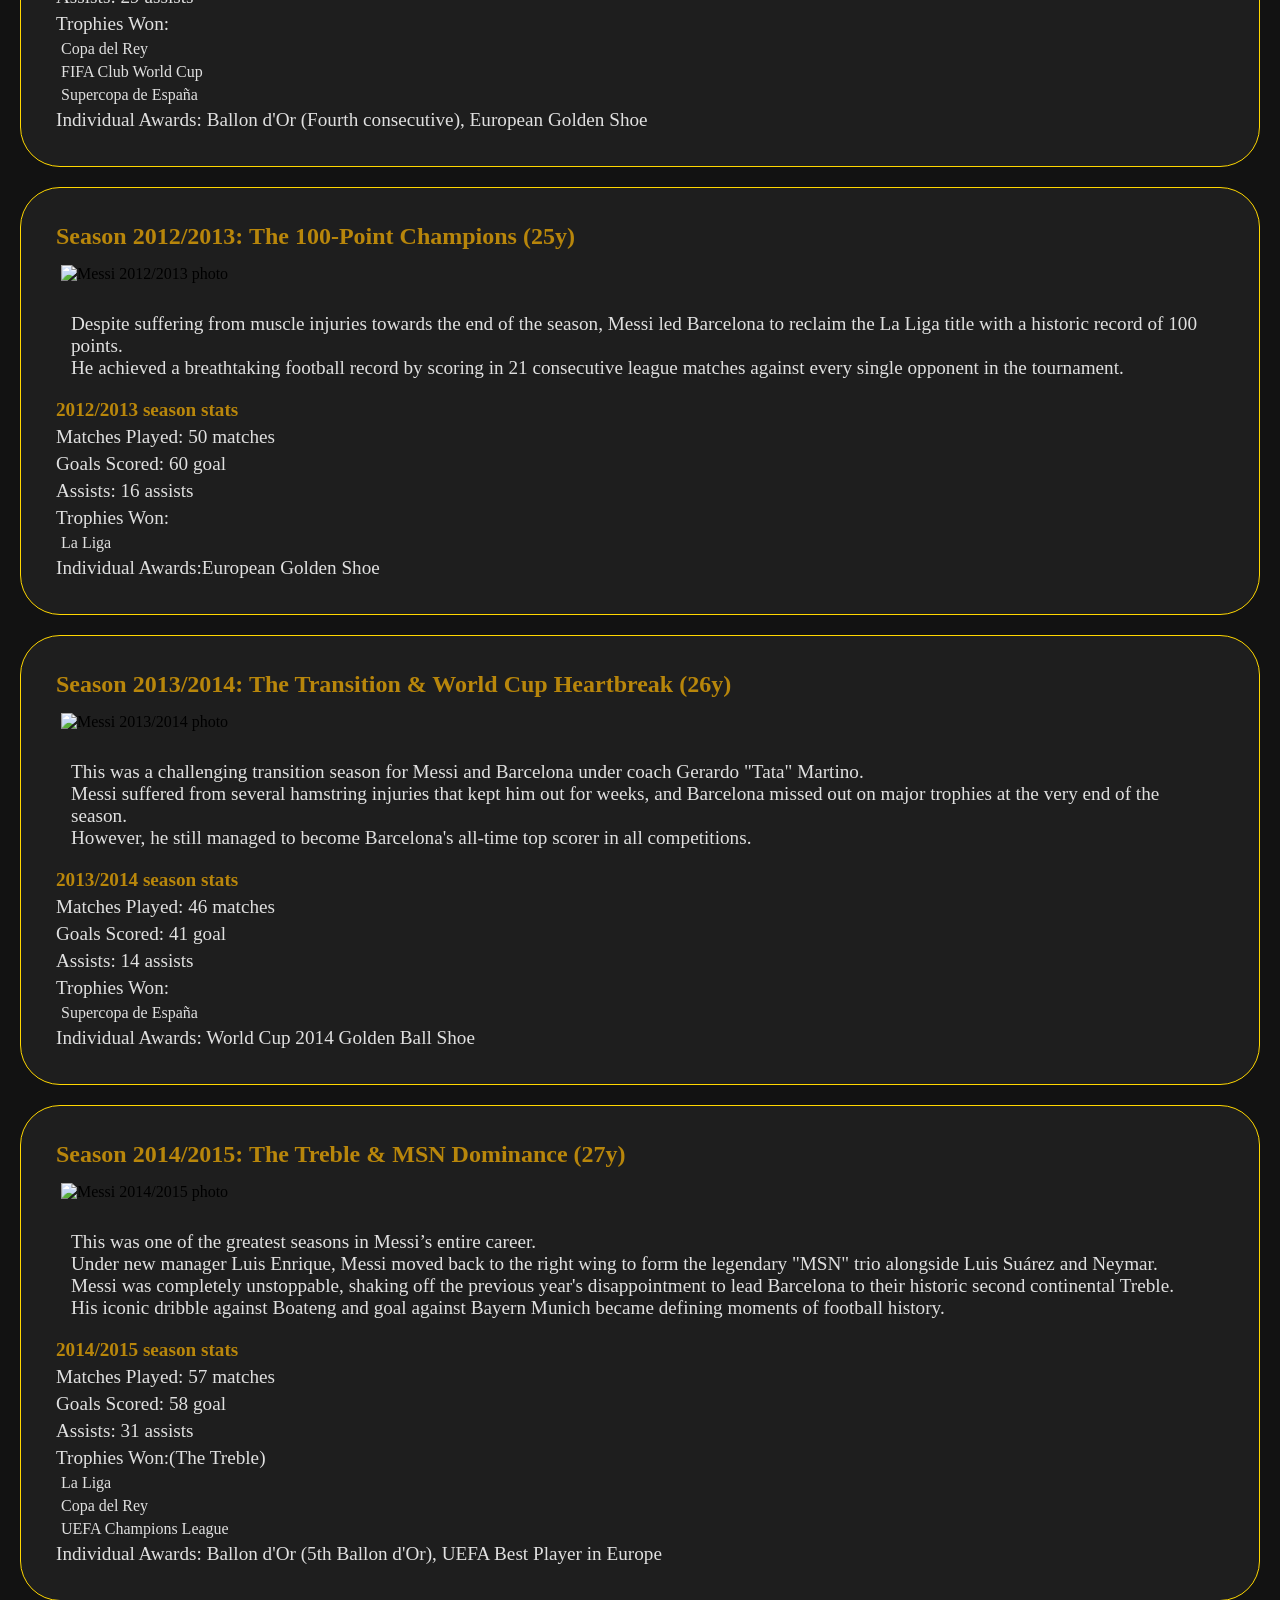
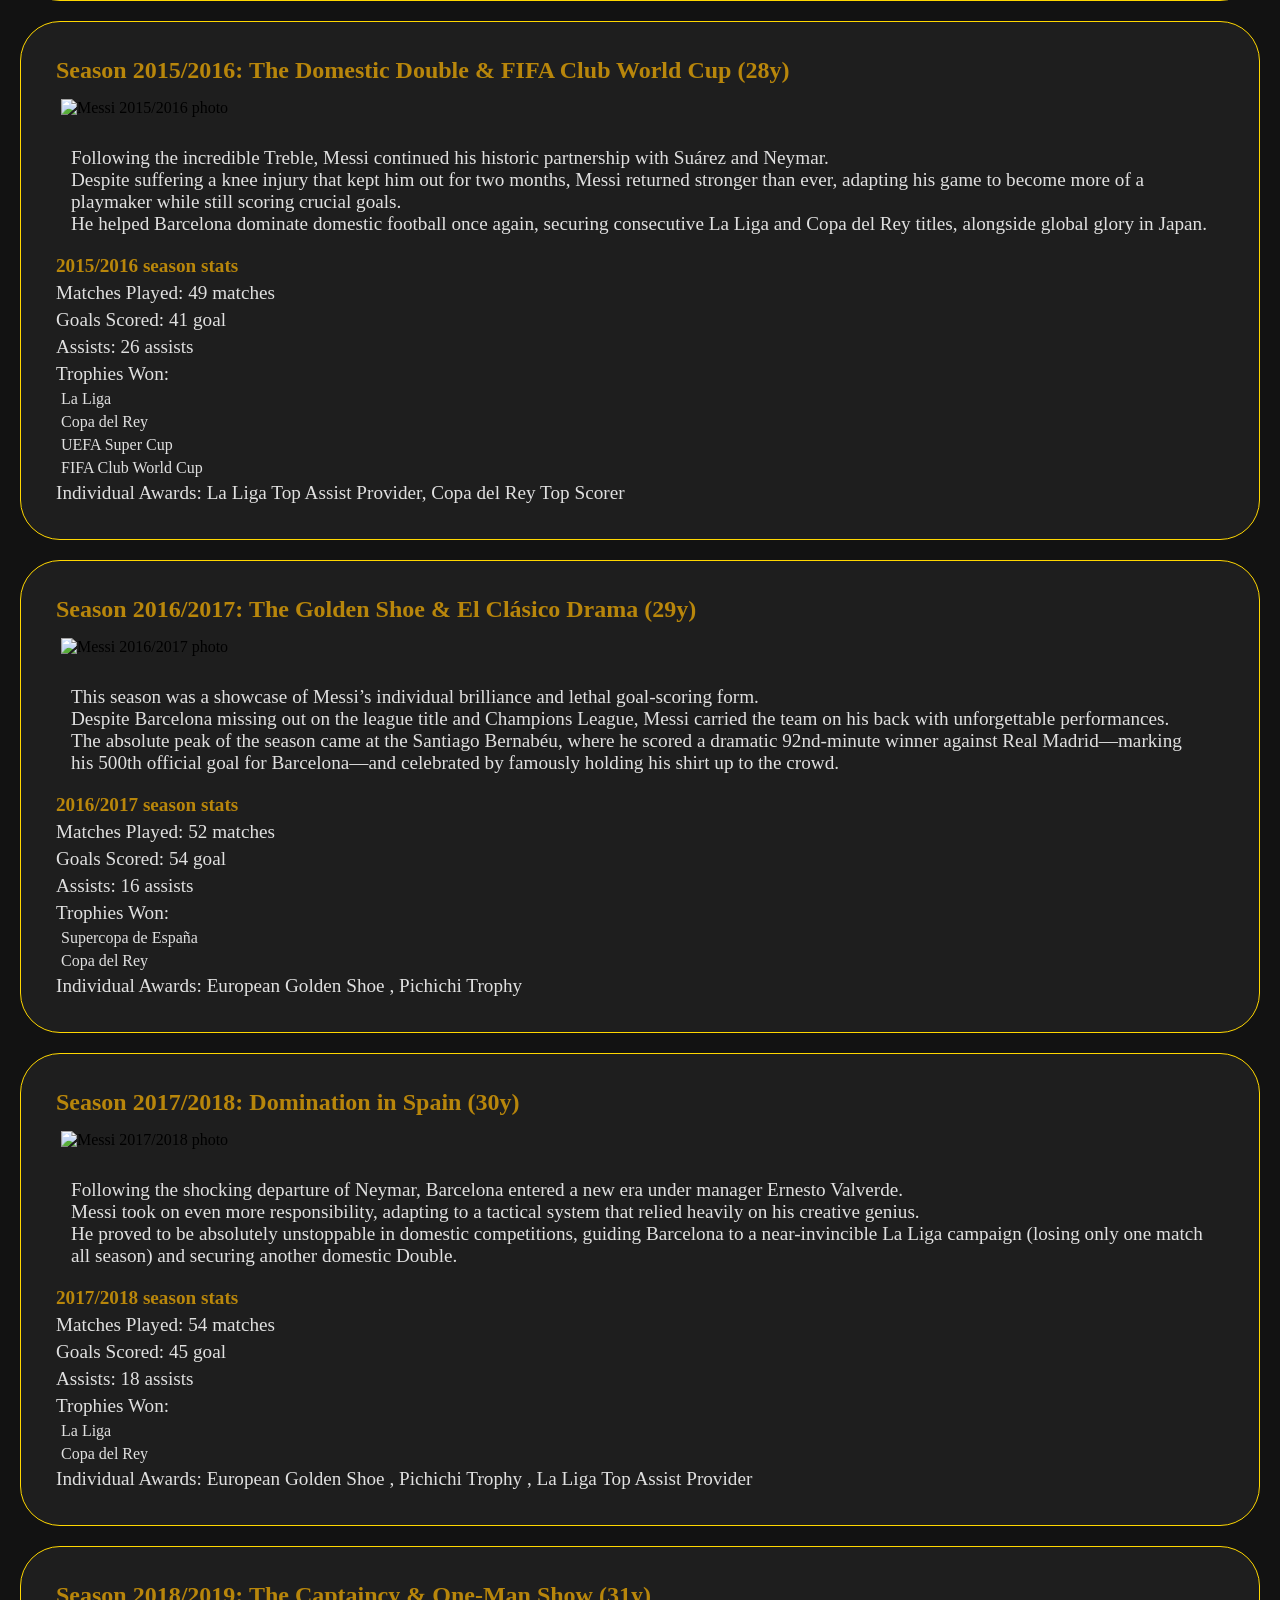
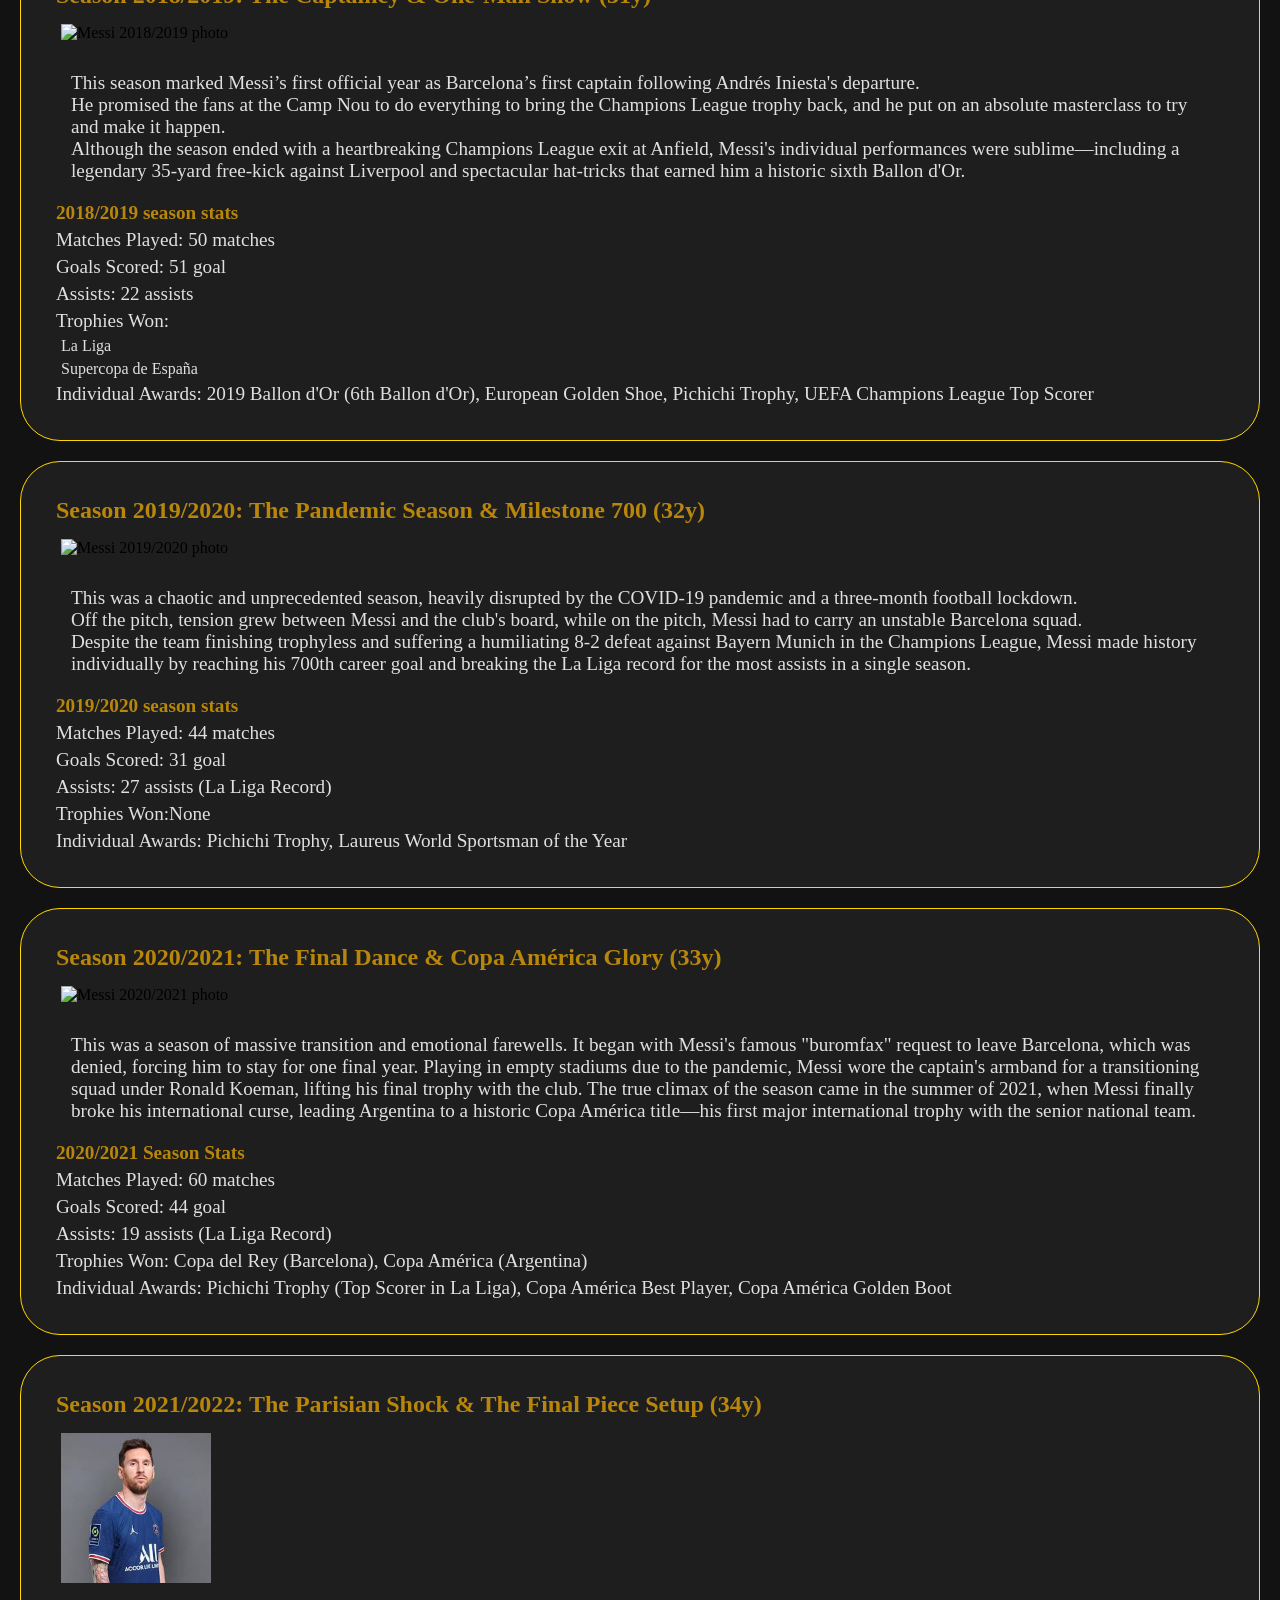
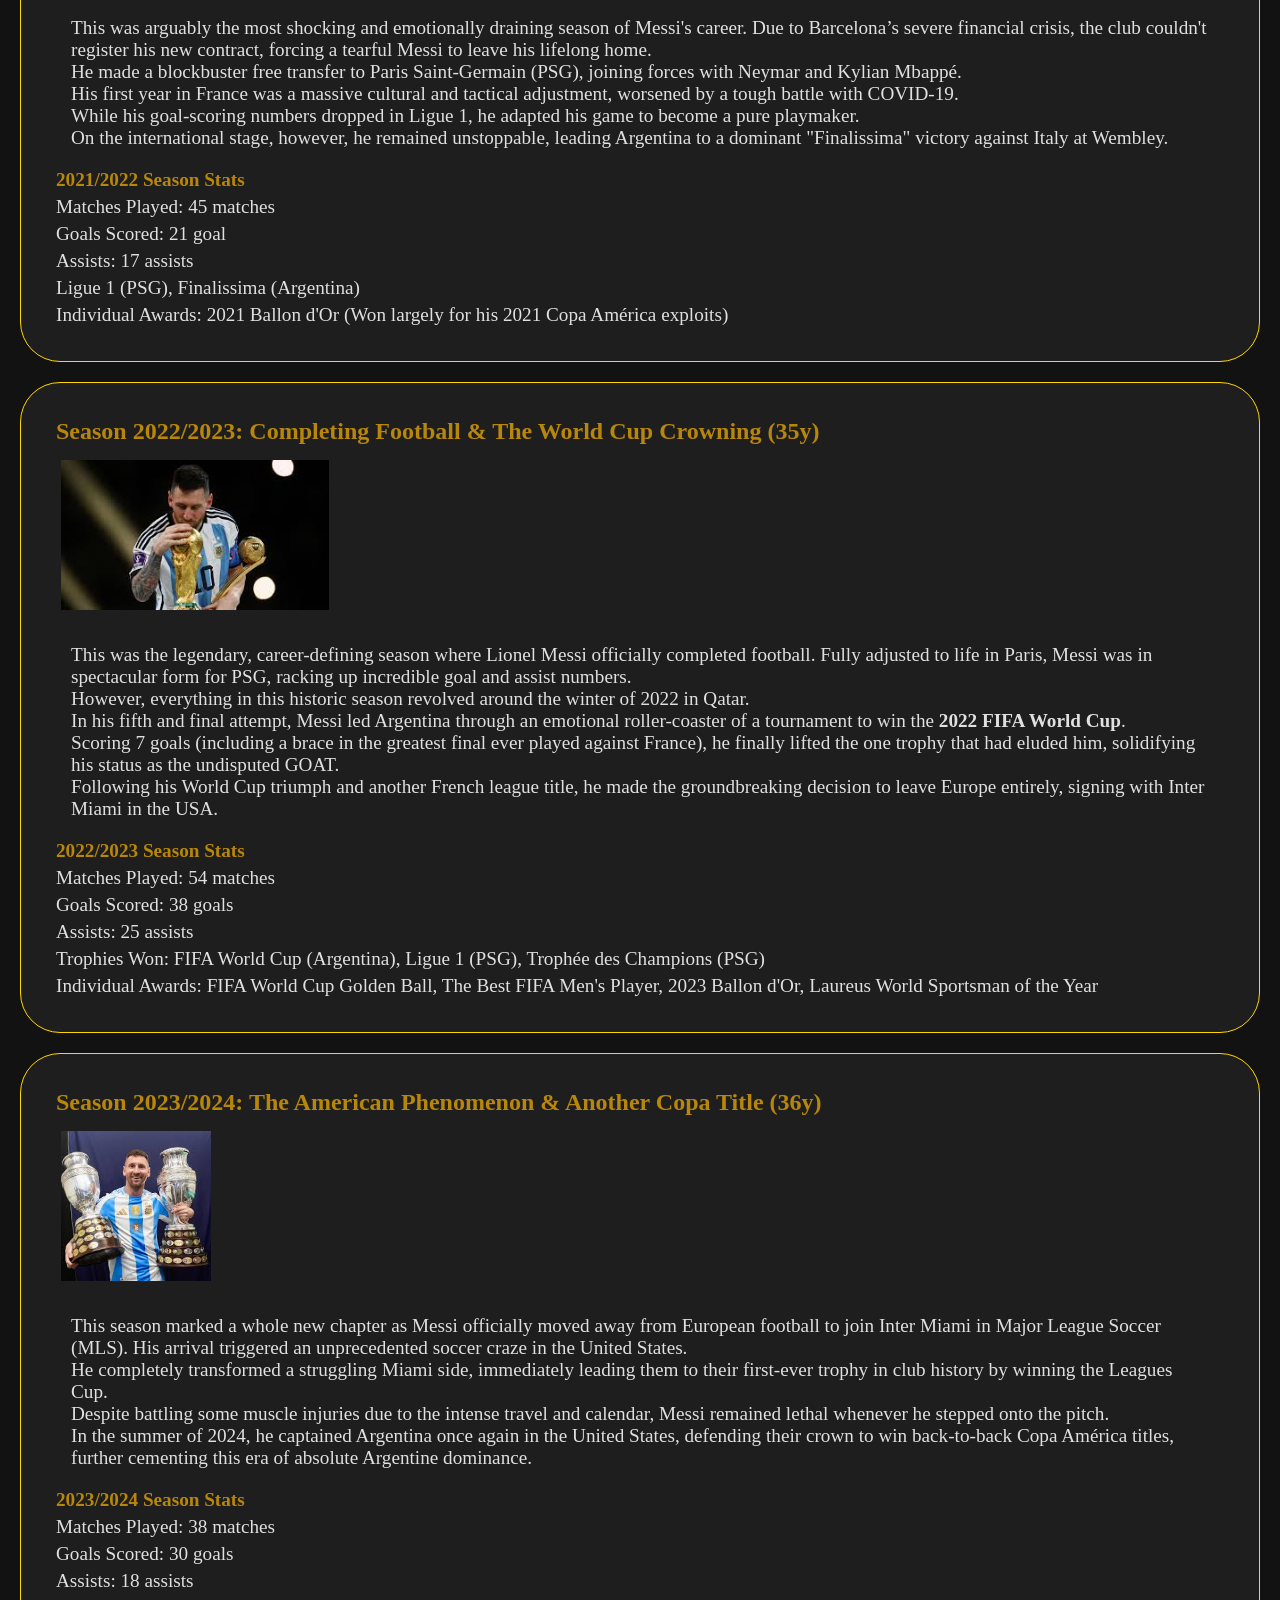
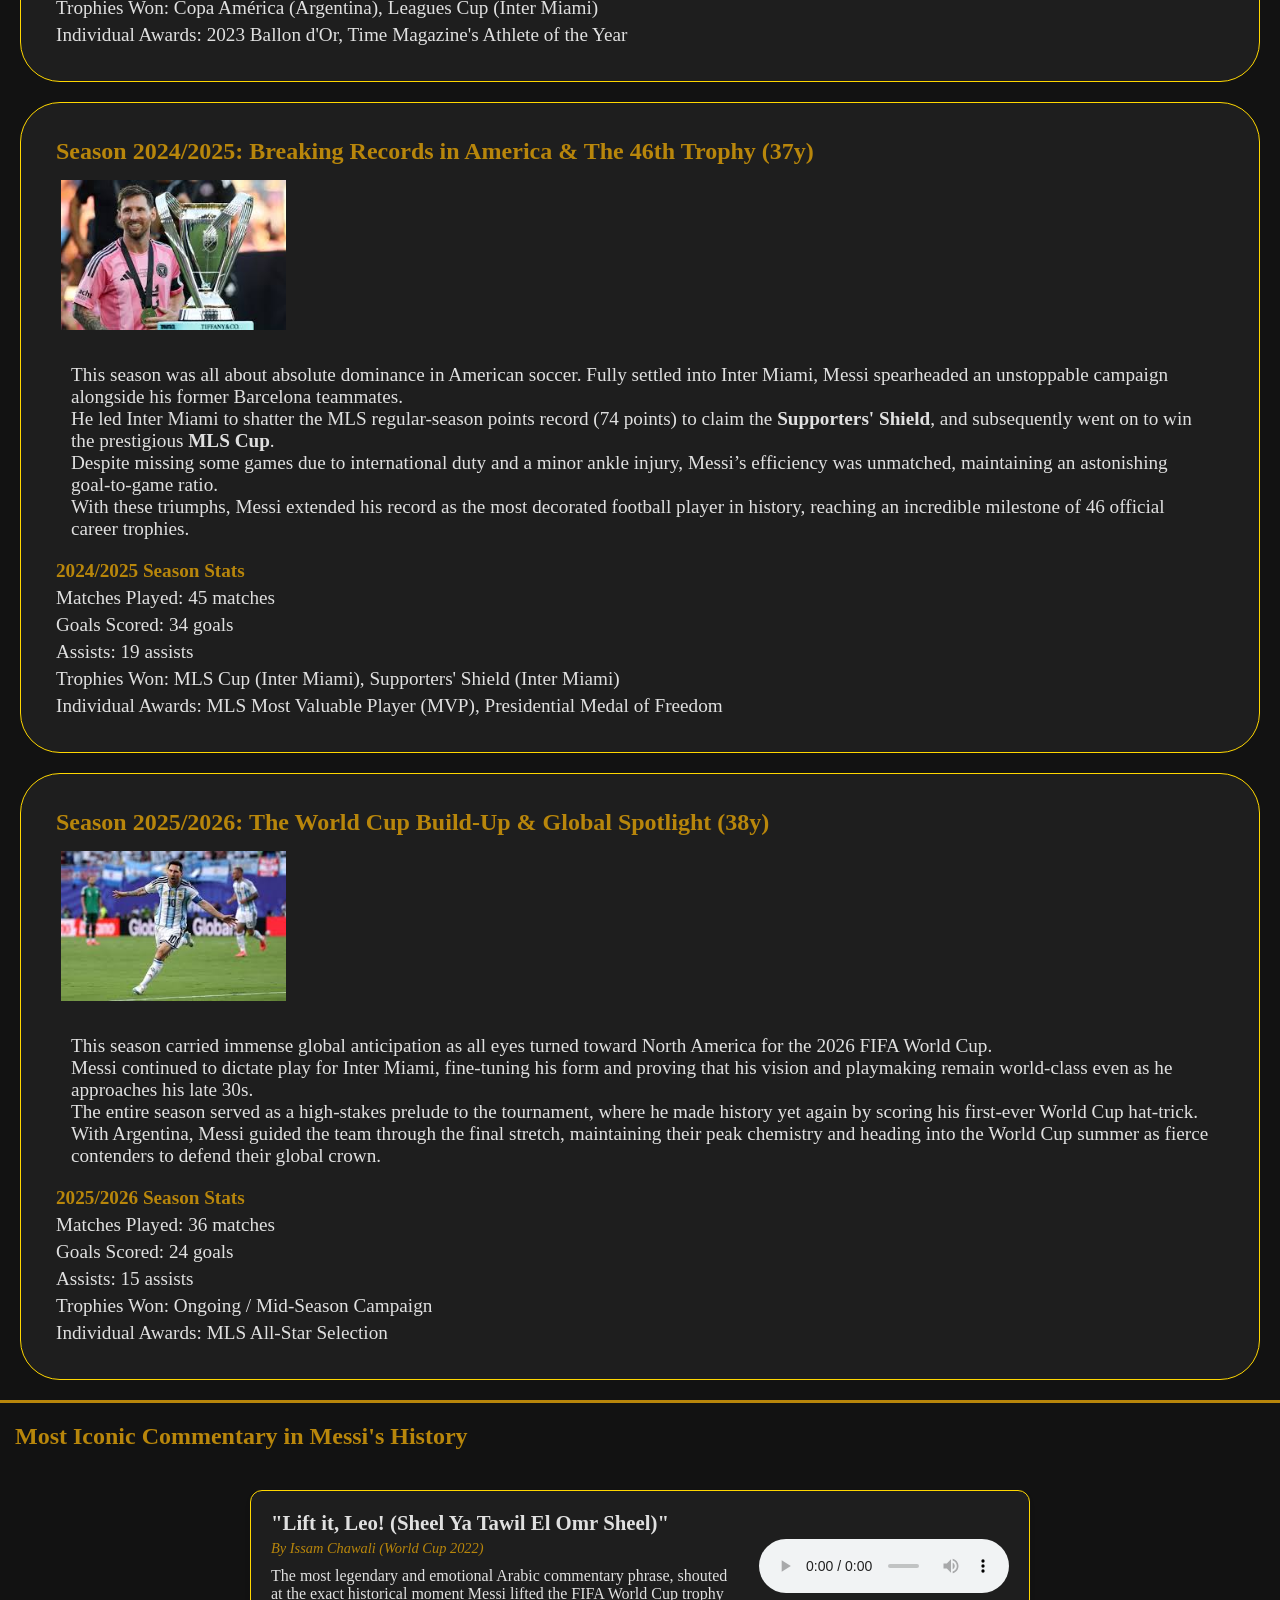
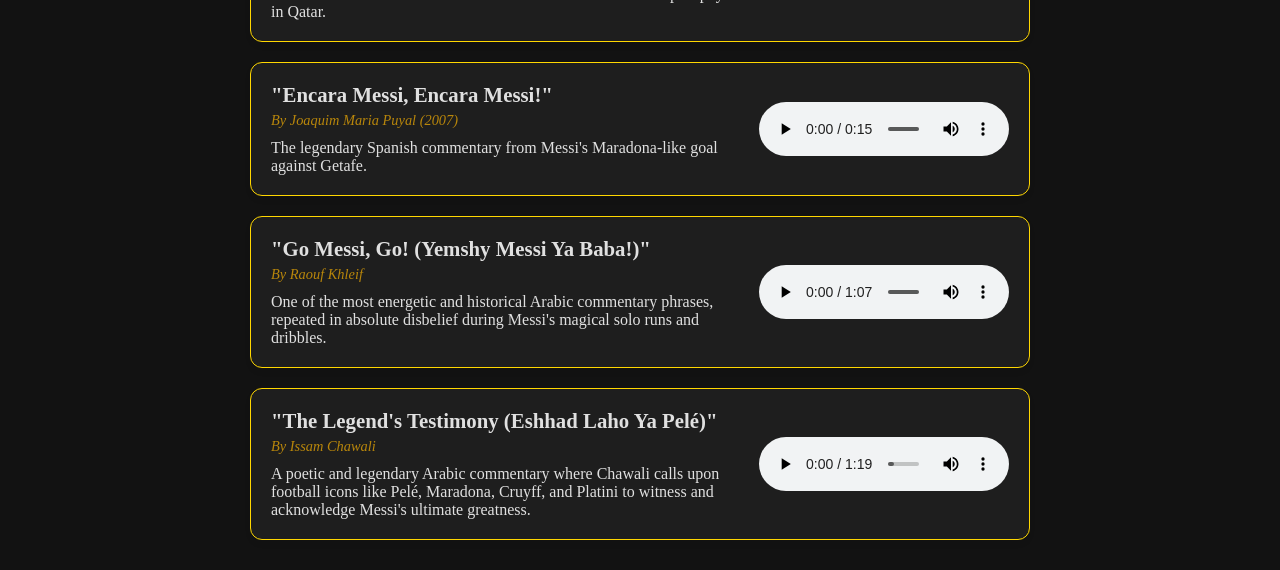
==== commit 56d3db88: "." ====
--- a/index.html
+++ b/index.html
@@ -48,26 +48,26 @@
               </tr>
               <tr>
                 <td >inter miami</td>
-                <td>95</td>
-                <td>83</td>
-                <td>43</td>
-                <td>126</td>
+                <td>102</td>
+                <td>87</td>
+                <td>45</td>
+                <td>132</td>
               </tr>
               <tr>
                 <td >Argentina</td>
-                <td>198</td>
-                <td>116</td>
-                <td>57</td>
-                <td>126</td>
+                <td>200</td>
+                <td>120</td>
+                <td>59</td>
+                <td>178</td>
               </tr>
             </tbody>
             <tfoot>
               <tr>
                 <td >total</td>
-                <td>1146</td>
-                <td>903</td>
-                <td>438</td>
-                <td>1341</td>
+                <td>1149</td>
+                <td>910</td>
+                <td>442</td>
+                <td>1352</td>
               </tr>
             </tfoot>
           </table>
@@ -630,9 +630,9 @@
           <p class="commentator">By Issam Chawali (World Cup 2022)</p>
           <p class="quote">The most legendary and emotional Arabic commentary phrase, shouted at the exact historical moment Messi lifted the FIFA World Cup trophy in Qatar.</p>
         </div>
-      <audio controls>
-        <source src="audio/شيل يا طويل العمر شيل الشوالي لميسي ❤️❤️🇦🇷 - Zamalek 1911.mp3" type="audio/mpeg" />
-      </audio>
+        <audio controls>
+            <source src="audio/شيل يا طويل العمر شيل شيل الذهب شيل 🔥 عصام الشوالي ينفجر على تتويج الارجنتين - Mohamad Barcaa.mp3" type="audio/mpeg" />
+        </audio>
     </div>
       
       <div class="comment-card">
